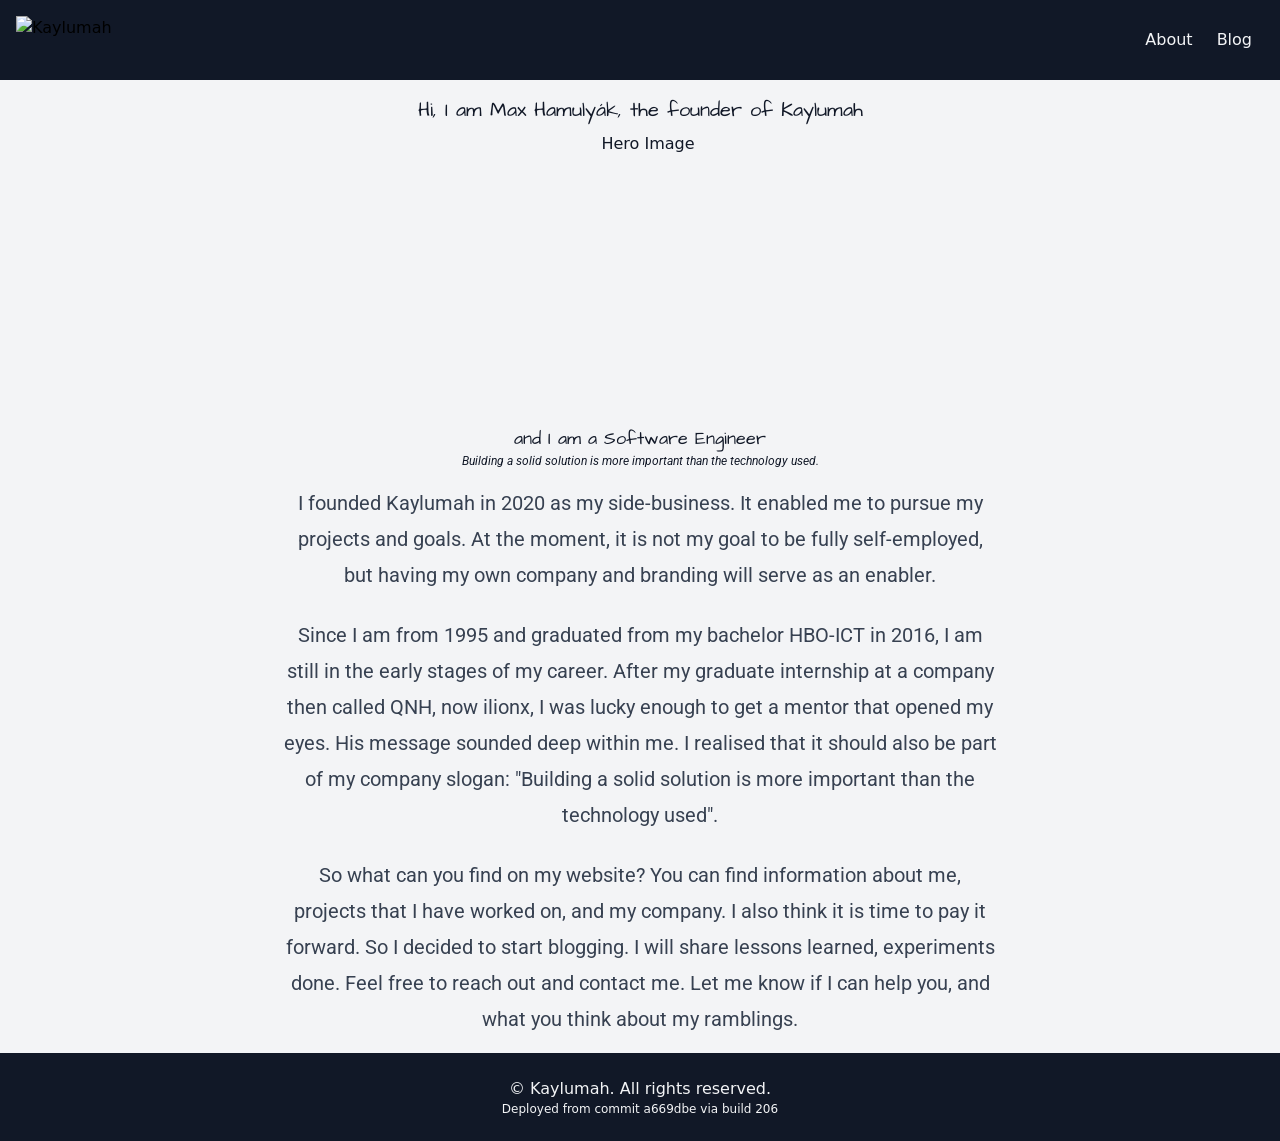
==== index.html @ b26702aa "deploy: a669dbe13649cefdbfc3bafb65fc993ff215348e" ====
<!DOCTYPE html>
<html lang="en">
    <head>
        <meta charset="UTF-8" />
        <meta name="viewport" content="width=device-width, initial-scale=1.0" />

        <link rel="icon" href="/assets/images/favicon.ico" />
        <link rel="apple-touch-icon" sizes="180x180" href="/assets/images/apple-touch-icon.png" />
        <link rel="icon" type="image/png" sizes="32x32" href="/assets/images/favicon-32x32.png" />
        <link rel="icon" type="image/png" sizes="16x16" href="/assets/images/favicon-16x16.png" />
        <link rel="manifest" href="/assets/images/site.webmanifest" />
        <link rel="mask-icon" href="/assets/images/safari-pinned-tab.svg" color="hotpink" />
        
        <link href="/compiled.css?v=a669dbe" rel="stylesheet" />
        <link href="/assets/prism.css?v=a669dbe" rel="stylesheet" />
        
        


<!-- Begin Kaylumah SEO tag va669dbe -->

<title>Website, portfolio and blog of Max Hamulyák · Kaylumah</title>
<link rel="canonical" href="https://kaylumah.nl/" />

<meta name="generator" content="Kaylumah va669dbe" />
<meta name="description" content="A blog and portfolio website for Kaylumah, a company founded by Max Hamulyák">
<!-- <meta name="keywords" content="Developer,Blog,Max Hamulyák"> -->
<meta name="author" content="Max Hamulyák">
<meta name="copyright" content="© Kaylumah. All rights reserved.">

<meta property="og:locale" content="en" />
<meta property="og:site_name" content="Website, portfolio and blog of Max Hamulyák · Kaylumah" />
<meta property="og:type" content="website">
<meta property="og:title" content="">
<meta property="og:url" content="https://kaylumah.nl/">
<meta property="og:image" content="https://kaylumah.nl/assets/images/social_preview.png">
<meta property="og:description" content="A blog and portfolio website for Kaylumah, a company founded by Max Hamulyák">

<meta name="twitter:card" content="summary_large_image">
<meta name="twitter:title" content="">
<meta name="twitter:site" content="@kaylumah">
<meta name="twitter:creator" content="@kaylumah" />
<meta name="twitter:description" content="A blog and portfolio website for Kaylumah, a company founded by Max Hamulyák">
<meta name="twitter:image" content="https://kaylumah.nl/assets/images/social_preview.png">

<!-- End Kaylumah SEO tag -->
        <!-- BEGIN Feed MetaData-->
<link
  type="application/atom+xml"
  rel="alternate"
  href="https://kaylumah.nl/feed.xml"
  title="Website, portfolio and blog of Max Hamulyák · Kaylumah RSS Feed"
/>
<!-- END Feed MetaData -->


        <!--
                                                   
  _  __           _                       _        
 | |/ /__ _ _   _| |_   _ _ __ ___   __ _| |__     
 | ' // _` | | | | | | | | '_ ` _ \ / _` | '_ \    
 | . \ (_| | |_| | | |_| | | | | | | (_| | | | |   
 |_|\_\__,_|\__, |_|\__,_|_| |_| |_|\__,_|_| |_|   
            |___/                                  
                                                   
 © Kaylumah. All rights reserved.                             
 a669dbe13649cefdbfc3bafb65fc993ff215348e                              
 2.1.3                               
 08/07/2021 14:56:28 +00:00
 site: 5779c7fd-cd79-5890-b41c-18d7868b3777
 page: 2ae17227-14a8-5f00-a75c-1df9eb5c746e                                  
                                                   
 You found 🧸                                      
                                                   
                                                   
-->

<script>

  const consoleSignatureText = '%c👨‍💻 Thank you for your visit to my little spot on the internet, be welcome! 🧸';
  const consoleSignatureStyle = `
  font-size: 16px;
  background: #4cae50;
  color: white;
  text-align: center;
  padding: 10px 15px;
  width: 100%;
  border-radius: 20px;
`;
  console.log(consoleSignatureText, consoleSignatureStyle);
</script>
        
        <!-- Place your kit's code here -->
        <script data-search-pseudo-elements defer src="https://kit.fontawesome.com/61d3312dd9.js" crossorigin="anonymous"></script>
        
        
<script>
if(!(window.doNotTrack === "1" || navigator.doNotTrack === "1" || navigator.doNotTrack === "yes" || navigator.msDoNotTrack === "1")) {
  (function(i,s,o,g,r,a,m){i['GoogleAnalyticsObject']=r;i[r]=i[r]||function(){
  (i[r].q=i[r].q||[]).push(arguments)},i[r].l=1*new Date();a=s.createElement(o),
  m=s.getElementsByTagName(o)[0];a.async=1;a.src=g;m.parentNode.insertBefore(a,m)
  })(window,document,'script','https://www.google-analytics.com/analytics.js','ga');

  ga('create', 'UA-168549883-1', 'auto');
  ga('send', 'pageview');
}
</script>
  


        <link rel="preconnect" href="https://fonts.gstatic.com" crossorigin />
        <link rel="preload" as="style" href="https://fonts.googleapis.com/css2?family=Architects+Daughter&family=Roboto&display=swap" />
        <link rel="stylesheet" href="https://fonts.googleapis.com/css2?family=Architects+Daughter&family=Roboto&display=swap" media="print" onload="this.media='all'" />
        <noscript>
            <link rel="stylesheet" href="https://fonts.googleapis.com/css2?family=Architects+Daughter&family=Roboto&display=swap" />
        </noscript>
    </head>
    <body class="line-numbers bg-gray-100 fa-colors">
        <div class="flex flex-col h-screen">
            <header class="bg-gray-900">
    <nav class="flex flex-wrap items-center justify-between py-4 px-4">
        <div>
            <a href="/" rel="author">
                <!-- <img class="block md:hidden h-12 w-auto" src="/assets/logo_small.svg" alt="Kaylumah" /> -->
                <img class="h-12 w-auto" src="/assets/logo.svg" alt="Kaylumah" />
            </a>
        </div>
        <div class="flex md:hidden">
            <button id="hamburger" class="inline-flex items-center justify-center p-2 rounded-md text-gray-100 hover:text-gray-400 hover:bg-gray-500">
                <span class="sr-only">Open main menu</span>
                <svg class="toggle block h-6 w-6" xmlns="http://www.w3.org/2000/svg" fill="none" viewBox="0 0 24 24" stroke="currentColor" aria-hidden="true">
                    <path stroke-linecap="round" stroke-linejoin="round" stroke-width="2" d="M4 6h16M4 12h16M4 18h16" />
                </svg>
                <svg class="toggle hidden h-6 w-6" xmlns="http://www.w3.org/2000/svg" fill="none" viewBox="0 0 24 24" stroke="currentColor" aria-hidden="true">
                    <path stroke-linecap="round" stroke-linejoin="round" stroke-width="2" d="M6 18L18 6M6 6l12 12" />
                </svg>
            </button>
        </div>
        <div class="toggle hidden md:flex w-full md:w-auto text-right text-bold mt-5 md:mt-0 border-t-2 border-gray-600 md:border-none"><a href="/about.html" class="block md:inline-block text-gray-100 hover:text-gray-400 px-3 py-3 border-b-2 border-gray-600 md:border-none">
                About
            </a><a href="/blog.html" class="block md:inline-block text-gray-100 hover:text-gray-400 px-3 py-3 border-b-2 border-gray-600 md:border-none">
                Blog
            </a></div>
    </nav>
     <script>
        document.getElementById('hamburger').onclick = function toggleMenu() {
        const navToggle = document.getElementsByClassName('toggle');
            for (let i = 0; i < navToggle.length; i++) {
                navToggle.item(i).classList.toggle('hidden');
            }
        };
    </script>
</header>

            <main class="flex-1 py-4 text-gray-900">
                <div class="flex flex-col text-center px-4">
  <h1 class="font-architect text-xl">Hi, I am Max Hamulyák, the founder of Kaylumah</h1>
  <section class="w-1/3 mx-auto pt-2 pb-4">
    <img class="rounded-full" src="/assets/avatar_background.svg" alt="Hero Image" width="1310" height="873" >
  </section>
  <h2 class="font-architect text-lg">and I am a Software Engineer</h2>
  <section class="italic font-roboto text-xs">
    <span>Building a solid solution is more important than the technology used.</span>
  </section>
  <section class="pt-4 font-roboto prose md:prose-lg lg:prose-xl mx-auto">
        <p>
          I founded Kaylumah in 2020 as my side-business. It enabled me to pursue my
          projects and goals. At the moment, it is not my goal to be fully
          self-employed, but having my own company and branding will serve as an
          enabler.
        </p>
        <p>
          Since I am from 1995 and graduated from my bachelor HBO-ICT in 2016, I am
          still in the early stages of my career. After my graduate internship at a
          company then called QNH, now ilionx, I was lucky enough to get a mentor that
          opened my eyes. His message sounded deep within me. I realised that it
          should also be part of my company slogan: "Building a solid solution is more
          important than the technology used".
        </p>
        <p>
          So what can you find on my website? You can find information about me,
          projects that I have worked on, and my company. I also think it is time to
          pay it forward. So I decided to start blogging. I will share lessons
          learned, experiments done. Feel free to reach out and contact me. Let me
          know if I can help you, and what you think about my ramblings.
        </p>
  </section>
</div>
                <button class="fixed z-50 bottom-4 right-4 w-16 h-16 rounded-full bg-gray-300 text-white block" onclick="topFunction()" id="myBtn" title="Go to top">
    <span class="sr-only">Back to top!</span>
    <em class="fad fa-angle-double-up fa-lg"></em>
</button>
<script>
    var mybutton = document.getElementById("myBtn");

    window.onscroll = function() {scrollFunction()};

    function scrollFunction() {
        if (document.body.scrollTop > 20 || document.documentElement.scrollTop > 20) {
            mybutton.style.display = "block";
        }
        else {
            mybutton.style.display = "none";
        }
    }
    function topFunction() {
        document.body.scrollTop = 0;
        document.documentElement.scrollTop = 0;
    }
</script>
            </main>
            <footer class="bg-gray-900">
    <div class="py-4 px-4">
        <div class="flex justify-center space-x-6">
            
            <a target="_blank" rel=”noopener” href="https://www.linkedin.com/in/maxhamulyak" class="text-gray-100 hover:text-gray-400">
                <span class="sr-only">LinkedIn</span>
                <em class="fab fa-linkedin fa-lg"></em>
            </a>
            <a target="_blank" rel=”noopener” href="https://github.com/kaylumah" class="text-gray-100 hover:text-gray-400">
                <span class="sr-only">GitHub</span>
                <em class="fab fa-github-square fa-lg"></em>
            </a>
            <a target="_blank" rel=”noopener” href="https://twitter.com/kaylumah" class="text-gray-100 hover:text-gray-400">
                <span class="sr-only">Twitter</span>
                <em class="fab fa-twitter-square fa-lg"></em>
            </a>
        </div>
        <div class="pt-2 flex flex-col text-center text-gray-100">
            <span>© Kaylumah. All rights reserved.</span>
            <span class="text-xs">Deployed from commit <a class="hover:text-gray-400" href="https://github.com/kaylumah/kaylumah.github.io/commit/a669dbe13649cefdbfc3bafb65fc993ff215348e">a669dbe</a> via build <a class="hover:text-gray-400" href="https://github.com/kaylumah/kaylumah.github.io/actions/runs/1108141522">206</a></span>
        </div>
        <div class="pt-2 flex justify-center space-x-6">
            <a href="/" class="text-gray-100 hover:text-gray-400">
                <span class="sr-only">Kaylumah</span>
                <em class="fak fa-logo-kaylumah fa-lg"></em>
            </a>
        </div>
    </div>
</footer>
        </div>
        <script src="/assets/prism.js?v=a669dbe"></script>
        
    </body>
</html>
---- compiled.css ----
/*! tailwindcss v2.2.2 | MIT License | https://tailwindcss.com *//*! modern-normalize v1.1.0 | MIT License | https://github.com/sindresorhus/modern-normalize */

/*
Document
========
*/

/**
Use a better box model (opinionated).
*/

*,
::before,
::after {
	box-sizing: border-box;
}

/**
Use a more readable tab size (opinionated).
*/

html {
	-moz-tab-size: 4;
	-o-tab-size: 4;
	   tab-size: 4;
}

/**
1. Correct the line height in all browsers.
2. Prevent adjustments of font size after orientation changes in iOS.
*/

html {
	line-height: 1.15; /* 1 */
	-webkit-text-size-adjust: 100%; /* 2 */
}

/*
Sections
========
*/

/**
Remove the margin in all browsers.
*/

body {
	margin: 0;
}

/**
Improve consistency of default fonts in all browsers. (https://github.com/sindresorhus/modern-normalize/issues/3)
*/

body {
	font-family:
		system-ui,
		-apple-system, /* Firefox supports this but not yet `system-ui` */
		'Segoe UI',
		Roboto,
		Helvetica,
		Arial,
		sans-serif,
		'Apple Color Emoji',
		'Segoe UI Emoji';
}

/*
Grouping content
================
*/

/**
1. Add the correct height in Firefox.
2. Correct the inheritance of border color in Firefox. (https://bugzilla.mozilla.org/show_bug.cgi?id=190655)
*/

hr {
	height: 0; /* 1 */
	color: inherit; /* 2 */
}

/*
Text-level semantics
====================
*/

/**
Add the correct text decoration in Chrome, Edge, and Safari.
*/

abbr[title] {
	-webkit-text-decoration: underline dotted;
	        text-decoration: underline dotted;
}

/**
Add the correct font weight in Edge and Safari.
*/

b,
strong {
	font-weight: bolder;
}

/**
1. Improve consistency of default fonts in all browsers. (https://github.com/sindresorhus/modern-normalize/issues/3)
2. Correct the odd 'em' font sizing in all browsers.
*/

code,
kbd,
samp,
pre {
	font-family:
		ui-monospace,
		SFMono-Regular,
		Consolas,
		'Liberation Mono',
		Menlo,
		monospace; /* 1 */
	font-size: 1em; /* 2 */
}

/**
Add the correct font size in all browsers.
*/

small {
	font-size: 80%;
}

/**
Prevent 'sub' and 'sup' elements from affecting the line height in all browsers.
*/

sub,
sup {
	font-size: 75%;
	line-height: 0;
	position: relative;
	vertical-align: baseline;
}

sub {
	bottom: -0.25em;
}

sup {
	top: -0.5em;
}

/*
Tabular data
============
*/

/**
1. Remove text indentation from table contents in Chrome and Safari. (https://bugs.chromium.org/p/chromium/issues/detail?id=999088, https://bugs.webkit.org/show_bug.cgi?id=201297)
2. Correct table border color inheritance in all Chrome and Safari. (https://bugs.chromium.org/p/chromium/issues/detail?id=935729, https://bugs.webkit.org/show_bug.cgi?id=195016)
*/

table {
	text-indent: 0; /* 1 */
	border-color: inherit; /* 2 */
}

/*
Forms
=====
*/

/**
1. Change the font styles in all browsers.
2. Remove the margin in Firefox and Safari.
*/

button,
input,
optgroup,
select,
textarea {
	font-family: inherit; /* 1 */
	font-size: 100%; /* 1 */
	line-height: 1.15; /* 1 */
	margin: 0; /* 2 */
}

/**
Remove the inheritance of text transform in Edge and Firefox.
1. Remove the inheritance of text transform in Firefox.
*/

button,
select { /* 1 */
	text-transform: none;
}

/**
Correct the inability to style clickable types in iOS and Safari.
*/

button,
[type='button'],
[type='reset'],
[type='submit'] {
	-webkit-appearance: button;
}

/**
Remove the inner border and padding in Firefox.
*/

::-moz-focus-inner {
	border-style: none;
	padding: 0;
}

/**
Restore the focus styles unset by the previous rule.
*/

:-moz-focusring {
	outline: 1px dotted ButtonText;
}

/**
Remove the additional ':invalid' styles in Firefox.
See: https://github.com/mozilla/gecko-dev/blob/2f9eacd9d3d995c937b4251a5557d95d494c9be1/layout/style/res/forms.css#L728-L737
*/

:-moz-ui-invalid {
	box-shadow: none;
}

/**
Remove the padding so developers are not caught out when they zero out 'fieldset' elements in all browsers.
*/

legend {
	padding: 0;
}

/**
Add the correct vertical alignment in Chrome and Firefox.
*/

progress {
	vertical-align: baseline;
}

/**
Correct the cursor style of increment and decrement buttons in Safari.
*/

::-webkit-inner-spin-button,
::-webkit-outer-spin-button {
	height: auto;
}

/**
1. Correct the odd appearance in Chrome and Safari.
2. Correct the outline style in Safari.
*/

[type='search'] {
	-webkit-appearance: textfield; /* 1 */
	outline-offset: -2px; /* 2 */
}

/**
Remove the inner padding in Chrome and Safari on macOS.
*/

::-webkit-search-decoration {
	-webkit-appearance: none;
}

/**
1. Correct the inability to style clickable types in iOS and Safari.
2. Change font properties to 'inherit' in Safari.
*/

::-webkit-file-upload-button {
	-webkit-appearance: button; /* 1 */
	font: inherit; /* 2 */
}

/*
Interactive
===========
*/

/*
Add the correct display in Chrome and Safari.
*/

summary {
	display: list-item;
}/**
 * Manually forked from SUIT CSS Base: https://github.com/suitcss/base
 * A thin layer on top of normalize.css that provides a starting point more
 * suitable for web applications.
 */

/**
 * Removes the default spacing and border for appropriate elements.
 */

blockquote,
dl,
dd,
h1,
h2,
h3,
h4,
h5,
h6,
hr,
figure,
p,
pre {
  margin: 0;
}

button {
  background-color: transparent;
  background-image: none;
}

/**
 * Work around a Firefox/IE bug where the transparent `button` background
 * results in a loss of the default `button` focus styles.
 */

button:focus {
  outline: 1px dotted;
  outline: 5px auto -webkit-focus-ring-color;
}

fieldset {
  margin: 0;
  padding: 0;
}

ol,
ul {
  list-style: none;
  margin: 0;
  padding: 0;
}

/**
 * Tailwind custom reset styles
 */

/**
 * 1. Use the user's configured `sans` font-family (with Tailwind's default
 *    sans-serif font stack as a fallback) as a sane default.
 * 2. Use Tailwind's default "normal" line-height so the user isn't forced
 *    to override it to ensure consistency even when using the default theme.
 */

html {
  font-family: ui-sans-serif, system-ui, -apple-system, BlinkMacSystemFont, "Segoe UI", Roboto, "Helvetica Neue", Arial, "Noto Sans", sans-serif, "Apple Color Emoji", "Segoe UI Emoji", "Segoe UI Symbol", "Noto Color Emoji"; /* 1 */
  line-height: 1.5; /* 2 */
}


/**
 * Inherit font-family and line-height from `html` so users can set them as
 * a class directly on the `html` element.
 */

body {
  font-family: inherit;
  line-height: inherit;
}

/**
 * 1. Prevent padding and border from affecting element width.
 *
 *    We used to set this in the html element and inherit from
 *    the parent element for everything else. This caused issues
 *    in shadow-dom-enhanced elements like <details> where the content
 *    is wrapped by a div with box-sizing set to `content-box`.
 *
 *    https://github.com/mozdevs/cssremedy/issues/4
 *
 *
 * 2. Allow adding a border to an element by just adding a border-width.
 *
 *    By default, the way the browser specifies that an element should have no
 *    border is by setting it's border-style to `none` in the user-agent
 *    stylesheet.
 *
 *    In order to easily add borders to elements by just setting the `border-width`
 *    property, we change the default border-style for all elements to `solid`, and
 *    use border-width to hide them instead. This way our `border` utilities only
 *    need to set the `border-width` property instead of the entire `border`
 *    shorthand, making our border utilities much more straightforward to compose.
 *
 *    https://github.com/tailwindcss/tailwindcss/pull/116
 */

*,
::before,
::after {
  box-sizing: border-box; /* 1 */
  border-width: 0; /* 2 */
  border-style: solid; /* 2 */
  border-color: currentColor; /* 2 */
}

/*
 * Ensure horizontal rules are visible by default
 */

hr {
  border-top-width: 1px;
}

/**
 * Undo the `border-style: none` reset that Normalize applies to images so that
 * our `border-{width}` utilities have the expected effect.
 *
 * The Normalize reset is unnecessary for us since we default the border-width
 * to 0 on all elements.
 *
 * https://github.com/tailwindcss/tailwindcss/issues/362
 */

img {
  border-style: solid;
}

textarea {
  resize: vertical;
}

input::-moz-placeholder, textarea::-moz-placeholder {
  opacity: 1;
  color: #9ca3af;
}

input:-ms-input-placeholder, textarea:-ms-input-placeholder {
  opacity: 1;
  color: #9ca3af;
}

input::placeholder,
textarea::placeholder {
  opacity: 1;
  color: #9ca3af;
}

button,
[role="button"] {
  cursor: pointer;
}

table {
  border-collapse: collapse;
}

h1,
h2,
h3,
h4,
h5,
h6 {
  font-size: inherit;
  font-weight: inherit;
}

/**
 * Reset links to optimize for opt-in styling instead of
 * opt-out.
 */

a {
  color: inherit;
  text-decoration: inherit;
}

/**
 * Reset form element properties that are easy to forget to
 * style explicitly so you don't inadvertently introduce
 * styles that deviate from your design system. These styles
 * supplement a partial reset that is already applied by
 * normalize.css.
 */

button,
input,
optgroup,
select,
textarea {
  padding: 0;
  line-height: inherit;
  color: inherit;
}

/**
 * Use the configured 'mono' font family for elements that
 * are expected to be rendered with a monospace font, falling
 * back to the system monospace stack if there is no configured
 * 'mono' font family.
 */

pre,
code,
kbd,
samp {
  font-family: ui-monospace, SFMono-Regular, Menlo, Monaco, Consolas, "Liberation Mono", "Courier New", monospace;
}

/**
 * 1. Make replaced elements `display: block` by default as that's
 *    the behavior you want almost all of the time. Inspired by
 *    CSS Remedy, with `svg` added as well.
 *
 *    https://github.com/mozdevs/cssremedy/issues/14
 * 
 * 2. Add `vertical-align: middle` to align replaced elements more
 *    sensibly by default when overriding `display` by adding a
 *    utility like `inline`.
 *
 *    This can trigger a poorly considered linting error in some
 *    tools but is included by design.
 * 
 *    https://github.com/jensimmons/cssremedy/issues/14#issuecomment-634934210
 */

img,
svg,
video,
canvas,
audio,
iframe,
embed,
object {
  display: block; /* 1 */
  vertical-align: middle; /* 2 */
}

/**
 * Constrain images and videos to the parent width and preserve
 * their intrinsic aspect ratio.
 *
 * https://github.com/mozdevs/cssremedy/issues/14
 */

img,
video {
  max-width: 100%;
  height: auto;
}

*, ::before, ::after {
	--tw-translate-x: 0;
	--tw-translate-y: 0;
	--tw-rotate: 0;
	--tw-skew-x: 0;
	--tw-skew-y: 0;
	--tw-scale-x: 1;
	--tw-scale-y: 1;
	--tw-transform: translateX(var(--tw-translate-x)) translateY(var(--tw-translate-y)) rotate(var(--tw-rotate)) skewX(var(--tw-skew-x)) skewY(var(--tw-skew-y)) scaleX(var(--tw-scale-x)) scaleY(var(--tw-scale-y));
	--tw-border-opacity: 1;
	border-color: rgba(229, 231, 235, var(--tw-border-opacity));
	--tw-shadow: 0 0 #0000;
	--tw-ring-inset: var(--tw-empty,/*!*/ /*!*/);
	--tw-ring-offset-width: 0px;
	--tw-ring-offset-color: #fff;
	--tw-ring-color: rgba(59, 130, 246, 0.5);
	--tw-ring-offset-shadow: 0 0 #0000;
	--tw-ring-shadow: 0 0 #0000;
	--tw-blur: var(--tw-empty,/*!*/ /*!*/);
	--tw-brightness: var(--tw-empty,/*!*/ /*!*/);
	--tw-contrast: var(--tw-empty,/*!*/ /*!*/);
	--tw-grayscale: var(--tw-empty,/*!*/ /*!*/);
	--tw-hue-rotate: var(--tw-empty,/*!*/ /*!*/);
	--tw-invert: var(--tw-empty,/*!*/ /*!*/);
	--tw-saturate: var(--tw-empty,/*!*/ /*!*/);
	--tw-sepia: var(--tw-empty,/*!*/ /*!*/);
	--tw-drop-shadow: var(--tw-empty,/*!*/ /*!*/);
	--tw-filter: var(--tw-blur) var(--tw-brightness) var(--tw-contrast) var(--tw-grayscale) var(--tw-hue-rotate) var(--tw-invert) var(--tw-saturate) var(--tw-sepia) var(--tw-drop-shadow);
	--tw-backdrop-blur: var(--tw-empty,/*!*/ /*!*/);
	--tw-backdrop-brightness: var(--tw-empty,/*!*/ /*!*/);
	--tw-backdrop-contrast: var(--tw-empty,/*!*/ /*!*/);
	--tw-backdrop-grayscale: var(--tw-empty,/*!*/ /*!*/);
	--tw-backdrop-hue-rotate: var(--tw-empty,/*!*/ /*!*/);
	--tw-backdrop-invert: var(--tw-empty,/*!*/ /*!*/);
	--tw-backdrop-opacity: var(--tw-empty,/*!*/ /*!*/);
	--tw-backdrop-saturate: var(--tw-empty,/*!*/ /*!*/);
	--tw-backdrop-sepia: var(--tw-empty,/*!*/ /*!*/);
	--tw-backdrop-filter: var(--tw-backdrop-blur) var(--tw-backdrop-brightness) var(--tw-backdrop-contrast) var(--tw-backdrop-grayscale) var(--tw-backdrop-hue-rotate) var(--tw-backdrop-invert) var(--tw-backdrop-opacity) var(--tw-backdrop-saturate) var(--tw-backdrop-sepia);
}
.prose {
	color: #374151;
	max-width: 65ch;
}
.prose [class~="lead"] {
	color: #4b5563;
	font-size: 1.25em;
	line-height: 1.6;
	margin-top: 1.2em;
	margin-bottom: 1.2em;
}
.prose a {
	color: #111827;
	text-decoration: none;
	font-weight: 500;
}
.prose strong {
	color: #111827;
	font-weight: 600;
}
.prose ol[type="A"] {
	--list-counter-style: upper-alpha;
}
.prose ol[type="a"] {
	--list-counter-style: lower-alpha;
}
.prose ol[type="A" s] {
	--list-counter-style: upper-alpha;
}
.prose ol[type="a" s] {
	--list-counter-style: lower-alpha;
}
.prose ol[type="I"] {
	--list-counter-style: upper-roman;
}
.prose ol[type="i"] {
	--list-counter-style: lower-roman;
}
.prose ol[type="I" s] {
	--list-counter-style: upper-roman;
}
.prose ol[type="i" s] {
	--list-counter-style: lower-roman;
}
.prose ol[type="1"] {
	--list-counter-style: decimal;
}
.prose ol > li {
	position: relative;
	padding-left: 1.75em;
}
.prose ol > li::before {
	content: counter(list-item, var(--list-counter-style, decimal)) ".";
	position: absolute;
	font-weight: 400;
	color: #6b7280;
	left: 0;
}
.prose ul > li {
	position: relative;
	padding-left: 1.75em;
}
.prose ul > li::before {
	content: "";
	position: absolute;
	background-color: #d1d5db;
	border-radius: 50%;
	width: 0.375em;
	height: 0.375em;
	top: calc(0.875em - 0.1875em);
	left: 0.25em;
}
.prose hr {
	border-color: #e5e7eb;
	border-top-width: 1px;
	margin-top: 3em;
	margin-bottom: 3em;
}
.prose blockquote {
	font-weight: 500;
	font-style: italic;
	color: #111827;
	border-left-width: 0.25rem;
	border-left-color: #e5e7eb;
	quotes: "\201C""\201D""\2018""\2019";
	margin-top: 1.6em;
	margin-bottom: 1.6em;
	padding-left: 1em;
}
.prose blockquote p:first-of-type::before {
	content: open-quote;
}
.prose blockquote p:last-of-type::after {
	content: close-quote;
}
.prose h1 {
	color: #111827;
	font-weight: 800;
	font-size: 2.25em;
	margin-top: 0;
	margin-bottom: 0.8888889em;
	line-height: 1.1111111;
}
.prose h2 {
	color: #111827;
	font-weight: 700;
	font-size: 1.5em;
	margin-top: 2em;
	margin-bottom: 1em;
	line-height: 1.3333333;
}
.prose h3 {
	color: #111827;
	font-weight: 600;
	font-size: 1.25em;
	margin-top: 1.6em;
	margin-bottom: 0.6em;
	line-height: 1.6;
}
.prose h4 {
	color: #111827;
	font-weight: 600;
	margin-top: 1.5em;
	margin-bottom: 0.5em;
	line-height: 1.5;
}
.prose figure figcaption {
	color: #6b7280;
	font-size: 0.875em;
	line-height: 1.4285714;
	margin-top: 0.8571429em;
}
.prose code {
	color: #111827;
	font-weight: 600;
	font-size: 0.875em;
}
.prose code::before {
	content: "`";
}
.prose code::after {
	content: "`";
}
.prose a code {
	color: #111827;
}
.prose pre {
	color: #e5e7eb;
	background-color: #1f2937;
	overflow-x: auto;
	font-size: 0.875em;
	line-height: 1.7142857;
	margin-top: 1.7142857em;
	margin-bottom: 1.7142857em;
	border-radius: 0.375rem;
	padding-top: 0.8571429em;
	padding-right: 1.1428571em;
	padding-bottom: 0.8571429em;
	padding-left: 1.1428571em;
}
.prose pre code {
	background-color: transparent;
	border-width: 0;
	border-radius: 0;
	padding: 0;
	font-weight: 400;
	color: inherit;
	font-size: inherit;
	font-family: inherit;
	line-height: inherit;
}
.prose pre code::before {
	content: none;
}
.prose pre code::after {
	content: none;
}
.prose table {
	width: 100%;
	table-layout: auto;
	text-align: left;
	margin-top: 2em;
	margin-bottom: 2em;
	font-size: 0.875em;
	line-height: 1.7142857;
}
.prose thead {
	color: #111827;
	font-weight: 600;
	border-bottom-width: 1px;
	border-bottom-color: #d1d5db;
}
.prose thead th {
	vertical-align: bottom;
	padding-right: 0.5714286em;
	padding-bottom: 0.5714286em;
	padding-left: 0.5714286em;
}
.prose tbody tr {
	border-bottom-width: 1px;
	border-bottom-color: #e5e7eb;
}
.prose tbody tr:last-child {
	border-bottom-width: 0;
}
.prose tbody td {
	vertical-align: top;
	padding-top: 0.5714286em;
	padding-right: 0.5714286em;
	padding-bottom: 0.5714286em;
	padding-left: 0.5714286em;
}
.prose {
	font-size: 1rem;
	line-height: 1.75;
}
.prose p {
	margin-top: 1.25em;
	margin-bottom: 1.25em;
}
.prose img {
	margin-top: 2em;
	margin-bottom: 2em;
}
.prose video {
	margin-top: 2em;
	margin-bottom: 2em;
}
.prose figure {
	margin-top: 2em;
	margin-bottom: 2em;
}
.prose figure > * {
	margin-top: 0;
	margin-bottom: 0;
}
.prose h2 code {
	font-size: 0.875em;
}
.prose h3 code {
	font-size: 0.9em;
}
.prose ol {
	margin-top: 1.25em;
	margin-bottom: 1.25em;
}
.prose ul {
	margin-top: 1.25em;
	margin-bottom: 1.25em;
}
.prose li {
	margin-top: 0.5em;
	margin-bottom: 0.5em;
}
.prose > ul > li p {
	margin-top: 0.75em;
	margin-bottom: 0.75em;
}
.prose > ul > li > *:first-child {
	margin-top: 1.25em;
}
.prose > ul > li > *:last-child {
	margin-bottom: 1.25em;
}
.prose > ol > li > *:first-child {
	margin-top: 1.25em;
}
.prose > ol > li > *:last-child {
	margin-bottom: 1.25em;
}
.prose ul ul, .prose ul ol, .prose ol ul, .prose ol ol {
	margin-top: 0.75em;
	margin-bottom: 0.75em;
}
.prose hr + * {
	margin-top: 0;
}
.prose h2 + * {
	margin-top: 0;
}
.prose h3 + * {
	margin-top: 0;
}
.prose h4 + * {
	margin-top: 0;
}
.prose thead th:first-child {
	padding-left: 0;
}
.prose thead th:last-child {
	padding-right: 0;
}
.prose tbody td:first-child {
	padding-left: 0;
}
.prose tbody td:last-child {
	padding-right: 0;
}
.prose > :first-child {
	margin-top: 0;
}
.prose > :last-child {
	margin-bottom: 0;
}

h2 a::before, h3 a::before, h4 a::before, h5 a::before, h6 a::before {
	content: "";
	position: absolute;
	content: "";
	display: none;
	content: "";
	padding-left: 0.25rem;
	content: "";
	font-family: 'Font Awesome 5 Duotone';
	content: "";
	font-weight: 900;
	content: '\f292';
}

h2 a svg, h3 a svg, h4 a svg, h5 a svg, h6 a svg {
	margin-right: 0.25rem;
}

a.external::after {
	content: "";
	position: absolute;
	content: "";
	display: none;
	content: "";
	padding-left: 0.125rem;
	content: "";
	font-family: 'Font Awesome 5 Duotone';
	content: "";
	font-weight: 900;
	content: '\f08e';
}

a.external svg {
	margin-left: 0.25rem;
}

.fa-colors
{
  --fa-secondary-opacity: 1.0;
  --fa-primary-color: #4cae50;
  --fa-secondary-color: #55557b;
}

.sr-only {
	position: absolute;
	width: 1px;
	height: 1px;
	padding: 0;
	margin: -1px;
	overflow: hidden;
	clip: rect(0, 0, 0, 0);
	white-space: nowrap;
	border-width: 0;
}

.static {
	position: static;
}

.fixed {
	position: fixed;
}

.absolute {
	position: absolute;
}

.relative {
	position: relative;
}

.inset-0 {
	top: 0px;
	right: 0px;
	bottom: 0px;
	left: 0px;
}

.bottom-4 {
	bottom: 1rem;
}

.right-4 {
	right: 1rem;
}

.z-50 {
	z-index: 50;
}

.order-2 {
	order: 2;
}

.order-1 {
	order: 1;
}

.mx-auto {
	margin-left: auto;
	margin-right: auto;
}

.mt-5 {
	margin-top: 1.25rem;
}

.mt-2 {
	margin-top: 0.5rem;
}

.mt-12 {
	margin-top: 3rem;
}

.mt-4 {
	margin-top: 1rem;
}

.mt-8 {
	margin-top: 2rem;
}

.mt-3 {
	margin-top: 0.75rem;
}

.mt-1 {
	margin-top: 0.25rem;
}

.mt-9 {
	margin-top: 2.25rem;
}

.ml-3 {
	margin-left: 0.75rem;
}

.block {
	display: block;
}

.inline {
	display: inline;
}

.flex {
	display: flex;
}

.inline-flex {
	display: inline-flex;
}

.table {
	display: table;
}

.grid {
	display: grid;
}

.contents {
	display: contents;
}

.hidden {
	display: none;
}

.h-screen {
	height: 100vh;
}

.h-12 {
	height: 3rem;
}

.h-6 {
	height: 1.5rem;
}

.h-24 {
	height: 6rem;
}

.h-5 {
	height: 1.25rem;
}

.h-16 {
	height: 4rem;
}

.h-48 {
	height: 12rem;
}

.h-10 {
	height: 2.5rem;
}

.w-auto {
	width: auto;
}

.w-6 {
	width: 1.5rem;
}

.w-full {
	width: 100%;
}

.w-12 {
	width: 3rem;
}

.w-5 {
	width: 1.25rem;
}

.w-16 {
	width: 4rem;
}

.w-20 {
	width: 5rem;
}

.w-10 {
	width: 2.5rem;
}

.w-1\/3 {
	width: 33.333333%;
}

.min-w-0 {
	min-width: 0px;
}

.max-w-7xl {
	max-width: 80rem;
}

.max-w-xl {
	max-width: 36rem;
}

.max-w-2xl {
	max-width: 42rem;
}

.max-w-4xl {
	max-width: 56rem;
}

.max-w-none {
	max-width: none;
}

.max-w-prose {
	max-width: 65ch;
}

.flex-1 {
	flex: 1 1 0%;
}

.flex-shrink-0 {
	flex-shrink: 0;
}

.grid-cols-1 {
	grid-template-columns: repeat(1, minmax(0, 1fr));
}

.flex-col {
	flex-direction: column;
}

.flex-wrap {
	flex-wrap: wrap;
}

.items-start {
	align-items: flex-start;
}

.items-center {
	align-items: center;
}

.justify-center {
	justify-content: center;
}

.justify-between {
	justify-content: space-between;
}

.gap-4 {
	gap: 1rem;
}

.gap-5 {
	gap: 1.25rem;
}

.space-x-4 > :not([hidden]) ~ :not([hidden]) {
	--tw-space-x-reverse: 0;
	margin-right: calc(1rem * var(--tw-space-x-reverse));
	margin-left: calc(1rem * calc(1 - var(--tw-space-x-reverse)));
}

.space-x-6 > :not([hidden]) ~ :not([hidden]) {
	--tw-space-x-reverse: 0;
	margin-right: calc(1.5rem * var(--tw-space-x-reverse));
	margin-left: calc(1.5rem * calc(1 - var(--tw-space-x-reverse)));
}

.space-x-3 > :not([hidden]) ~ :not([hidden]) {
	--tw-space-x-reverse: 0;
	margin-right: calc(0.75rem * var(--tw-space-x-reverse));
	margin-left: calc(0.75rem * calc(1 - var(--tw-space-x-reverse)));
}

.space-x-1 > :not([hidden]) ~ :not([hidden]) {
	--tw-space-x-reverse: 0;
	margin-right: calc(0.25rem * var(--tw-space-x-reverse));
	margin-left: calc(0.25rem * calc(1 - var(--tw-space-x-reverse)));
}

.space-y-1 > :not([hidden]) ~ :not([hidden]) {
	--tw-space-y-reverse: 0;
	margin-top: calc(0.25rem * calc(1 - var(--tw-space-y-reverse)));
	margin-bottom: calc(0.25rem * var(--tw-space-y-reverse));
}

.divide-y > :not([hidden]) ~ :not([hidden]) {
	--tw-divide-y-reverse: 0;
	border-top-width: calc(1px * calc(1 - var(--tw-divide-y-reverse)));
	border-bottom-width: calc(1px * var(--tw-divide-y-reverse));
}

.divide-gray-200 > :not([hidden]) ~ :not([hidden]) {
	--tw-divide-opacity: 1;
	border-color: rgba(229, 231, 235, var(--tw-divide-opacity));
}

.self-center {
	align-self: center;
}

.overflow-hidden {
	overflow: hidden;
}

.truncate {
	overflow: hidden;
	text-overflow: ellipsis;
	white-space: nowrap;
}

.whitespace-nowrap {
	white-space: nowrap;
}

.rounded-md {
	border-radius: 0.375rem;
}

.rounded-lg {
	border-radius: 0.5rem;
}

.rounded-sm {
	border-radius: 0.125rem;
}

.rounded-full {
	border-radius: 9999px;
}

.border-t-2 {
	border-top-width: 2px;
}

.border-b-2 {
	border-bottom-width: 2px;
}

.border-t {
	border-top-width: 1px;
}

.border-b {
	border-bottom-width: 1px;
}

.border-gray-600 {
	--tw-border-opacity: 1;
	border-color: rgba(75, 85, 99, var(--tw-border-opacity));
}

.border-gray-200 {
	--tw-border-opacity: 1;
	border-color: rgba(229, 231, 235, var(--tw-border-opacity));
}

.bg-gray-100 {
	--tw-bg-opacity: 1;
	background-color: rgba(243, 244, 246, var(--tw-bg-opacity));
}

.bg-gray-900 {
	--tw-bg-opacity: 1;
	background-color: rgba(17, 24, 39, var(--tw-bg-opacity));
}

.bg-indigo-50 {
	--tw-bg-opacity: 1;
	background-color: rgba(238, 242, 255, var(--tw-bg-opacity));
}

.bg-gray-300 {
	--tw-bg-opacity: 1;
	background-color: rgba(209, 213, 219, var(--tw-bg-opacity));
}

.bg-white {
	--tw-bg-opacity: 1;
	background-color: rgba(255, 255, 255, var(--tw-bg-opacity));
}

.object-cover {
	-o-object-fit: cover;
	   object-fit: cover;
}

.p-2 {
	padding: 0.5rem;
}

.p-6 {
	padding: 1.5rem;
}

.py-4 {
	padding-top: 1rem;
	padding-bottom: 1rem;
}

.px-4 {
	padding-left: 1rem;
	padding-right: 1rem;
}

.px-3 {
	padding-left: 0.75rem;
	padding-right: 0.75rem;
}

.py-3 {
	padding-top: 0.75rem;
	padding-bottom: 0.75rem;
}

.py-16 {
	padding-top: 4rem;
	padding-bottom: 4rem;
}

.py-6 {
	padding-top: 1.5rem;
	padding-bottom: 1.5rem;
}

.py-5 {
	padding-top: 1.25rem;
	padding-bottom: 1.25rem;
}

.px-6 {
	padding-left: 1.5rem;
	padding-right: 1.5rem;
}

.pt-16 {
	padding-top: 4rem;
}

.pt-2 {
	padding-top: 0.5rem;
}

.pb-5 {
	padding-bottom: 1.25rem;
}

.pb-4 {
	padding-bottom: 1rem;
}

.pt-4 {
	padding-top: 1rem;
}

.text-center {
	text-align: center;
}

.text-right {
	text-align: right;
}

.font-architect {
	font-family: 'Architects Daughter', cursive;
}

.font-roboto {
	font-family: 'Roboto', sans-serif;
}

.text-sm {
	font-size: 0.875rem;
	line-height: 1.25rem;
}

.text-4xl {
	font-size: 2.25rem;
	line-height: 2.5rem;
}

.text-lg {
	font-size: 1.125rem;
	line-height: 1.75rem;
}

.text-base {
	font-size: 1rem;
	line-height: 1.5rem;
}

.text-xs {
	font-size: 0.75rem;
	line-height: 1rem;
}

.text-3xl {
	font-size: 1.875rem;
	line-height: 2.25rem;
}

.text-xl {
	font-size: 1.25rem;
	line-height: 1.75rem;
}

.text-2xl {
	font-size: 1.5rem;
	line-height: 2rem;
}

.font-semibold {
	font-weight: 600;
}

.font-extrabold {
	font-weight: 800;
}

.font-medium {
	font-weight: 500;
}

.uppercase {
	text-transform: uppercase;
}

.italic {
	font-style: italic;
}

.leading-6 {
	line-height: 1.5rem;
}

.tracking-wide {
	letter-spacing: 0.025em;
}

.tracking-tight {
	letter-spacing: -0.025em;
}

.text-gray-100 {
	--tw-text-opacity: 1;
	color: rgba(243, 244, 246, var(--tw-text-opacity));
}

.text-gray-900 {
	--tw-text-opacity: 1;
	color: rgba(17, 24, 39, var(--tw-text-opacity));
}

.text-indigo-600 {
	--tw-text-opacity: 1;
	color: rgba(79, 70, 229, var(--tw-text-opacity));
}

.text-gray-500 {
	--tw-text-opacity: 1;
	color: rgba(107, 114, 128, var(--tw-text-opacity));
}

.text-indigo-700 {
	--tw-text-opacity: 1;
	color: rgba(67, 56, 202, var(--tw-text-opacity));
}

.text-gray-400 {
	--tw-text-opacity: 1;
	color: rgba(156, 163, 175, var(--tw-text-opacity));
}

.text-white {
	--tw-text-opacity: 1;
	color: rgba(255, 255, 255, var(--tw-text-opacity));
}

.text-gray-600 {
	--tw-text-opacity: 1;
	color: rgba(75, 85, 99, var(--tw-text-opacity));
}

.opacity-25 {
	opacity: 0.25;
}

.shadow-lg {
	--tw-shadow: 0 10px 15px -3px rgba(0, 0, 0, 0.1), 0 4px 6px -2px rgba(0, 0, 0, 0.05);
	box-shadow: var(--tw-ring-offset-shadow, 0 0 #0000), var(--tw-ring-shadow, 0 0 #0000), var(--tw-shadow);
}

.filter {
	filter: var(--tw-filter);
}

.line-clamp-2 {
	overflow: hidden;
	display: -webkit-box;
	-webkit-box-orient: vertical;
	-webkit-line-clamp: 2;
}

.focus-within\:ring-2:focus-within {
	--tw-ring-offset-shadow: var(--tw-ring-inset) 0 0 0 var(--tw-ring-offset-width) var(--tw-ring-offset-color);
	--tw-ring-shadow: var(--tw-ring-inset) 0 0 0 calc(2px + var(--tw-ring-offset-width)) var(--tw-ring-color);
	box-shadow: var(--tw-ring-offset-shadow), var(--tw-ring-shadow), var(--tw-shadow, 0 0 #0000);
}

.focus-within\:ring-inset:focus-within {
	--tw-ring-inset: inset;
}

.focus-within\:ring-indigo-500:focus-within {
	--tw-ring-opacity: 1;
	--tw-ring-color: rgba(99, 102, 241, var(--tw-ring-opacity));
}

.focus-within\:ring-indigo-600:focus-within {
	--tw-ring-opacity: 1;
	--tw-ring-color: rgba(79, 70, 229, var(--tw-ring-opacity));
}

.focus-within\:ring-offset-2:focus-within {
	--tw-ring-offset-width: 2px;
}

.hover\:bg-gray-500:hover {
	--tw-bg-opacity: 1;
	background-color: rgba(107, 114, 128, var(--tw-bg-opacity));
}

.hover\:bg-gray-50:hover {
	--tw-bg-opacity: 1;
	background-color: rgba(249, 250, 251, var(--tw-bg-opacity));
}

.hover\:text-gray-400:hover {
	--tw-text-opacity: 1;
	color: rgba(156, 163, 175, var(--tw-text-opacity));
}

.hover\:text-indigo-500:hover {
	--tw-text-opacity: 1;
	color: rgba(99, 102, 241, var(--tw-text-opacity));
}

.hover\:underline:hover {
	text-decoration: underline;
}

.focus\:outline-none:focus {
	outline: 2px solid transparent;
	outline-offset: 2px;
}

@media (min-width: 640px) {

	.sm\:mt-4 {
		margin-top: 1rem;
	}

	.sm\:flex {
		display: flex;
	}

	.sm\:grid {
		display: grid;
	}

	.sm\:grid-cols-4 {
		grid-template-columns: repeat(4, minmax(0, 1fr));
	}

	.sm\:rounded-lg {
		border-radius: 0.5rem;
	}

	.sm\:px-6 {
		padding-left: 1.5rem;
		padding-right: 1.5rem;
	}

	.sm\:py-24 {
		padding-top: 6rem;
		padding-bottom: 6rem;
	}

	.sm\:px-8 {
		padding-left: 2rem;
		padding-right: 2rem;
	}

	.sm\:text-5xl {
		font-size: 3rem;
		line-height: 1;
	}

	.sm\:text-4xl {
		font-size: 2.25rem;
		line-height: 2.5rem;
	}

	.sm\:shadow {
		--tw-shadow: 0 1px 3px 0 rgba(0, 0, 0, 0.1), 0 1px 2px 0 rgba(0, 0, 0, 0.06);
		box-shadow: var(--tw-ring-offset-shadow, 0 0 #0000), var(--tw-ring-shadow, 0 0 #0000), var(--tw-shadow);
	}
}

@media (min-width: 768px) {

	.md\:prose-lg {
		font-size: 1.125rem;
		line-height: 1.7777778;
	}

	.md\:prose-lg p {
		margin-top: 1.3333333em;
		margin-bottom: 1.3333333em;
	}

	.md\:prose-lg [class~="lead"] {
		font-size: 1.2222222em;
		line-height: 1.4545455;
		margin-top: 1.0909091em;
		margin-bottom: 1.0909091em;
	}

	.md\:prose-lg blockquote {
		margin-top: 1.6666667em;
		margin-bottom: 1.6666667em;
		padding-left: 1em;
	}

	.md\:prose-lg h1 {
		font-size: 2.6666667em;
		margin-top: 0;
		margin-bottom: 0.8333333em;
		line-height: 1;
	}

	.md\:prose-lg h2 {
		font-size: 1.6666667em;
		margin-top: 1.8666667em;
		margin-bottom: 1.0666667em;
		line-height: 1.3333333;
	}

	.md\:prose-lg h3 {
		font-size: 1.3333333em;
		margin-top: 1.6666667em;
		margin-bottom: 0.6666667em;
		line-height: 1.5;
	}

	.md\:prose-lg h4 {
		margin-top: 1.7777778em;
		margin-bottom: 0.4444444em;
		line-height: 1.5555556;
	}

	.md\:prose-lg img {
		margin-top: 1.7777778em;
		margin-bottom: 1.7777778em;
	}

	.md\:prose-lg video {
		margin-top: 1.7777778em;
		margin-bottom: 1.7777778em;
	}

	.md\:prose-lg figure {
		margin-top: 1.7777778em;
		margin-bottom: 1.7777778em;
	}

	.md\:prose-lg figure > * {
		margin-top: 0;
		margin-bottom: 0;
	}

	.md\:prose-lg figure figcaption {
		font-size: 0.8888889em;
		line-height: 1.5;
		margin-top: 1em;
	}

	.md\:prose-lg code {
		font-size: 0.8888889em;
	}

	.md\:prose-lg h2 code {
		font-size: 0.8666667em;
	}

	.md\:prose-lg h3 code {
		font-size: 0.875em;
	}

	.md\:prose-lg pre {
		font-size: 0.8888889em;
		line-height: 1.75;
		margin-top: 2em;
		margin-bottom: 2em;
		border-radius: 0.375rem;
		padding-top: 1em;
		padding-right: 1.5em;
		padding-bottom: 1em;
		padding-left: 1.5em;
	}

	.md\:prose-lg ol {
		margin-top: 1.3333333em;
		margin-bottom: 1.3333333em;
	}

	.md\:prose-lg ul {
		margin-top: 1.3333333em;
		margin-bottom: 1.3333333em;
	}

	.md\:prose-lg li {
		margin-top: 0.6666667em;
		margin-bottom: 0.6666667em;
	}

	.md\:prose-lg ol > li {
		padding-left: 1.6666667em;
	}

	.md\:prose-lg ol > li::before {
		left: 0;
	}

	.md\:prose-lg ul > li {
		padding-left: 1.6666667em;
	}

	.md\:prose-lg ul > li::before {
		width: 0.3333333em;
		height: 0.3333333em;
		top: calc(0.8888889em - 0.1666667em);
		left: 0.2222222em;
	}

	.md\:prose-lg > ul > li p {
		margin-top: 0.8888889em;
		margin-bottom: 0.8888889em;
	}

	.md\:prose-lg > ul > li > *:first-child {
		margin-top: 1.3333333em;
	}

	.md\:prose-lg > ul > li > *:last-child {
		margin-bottom: 1.3333333em;
	}

	.md\:prose-lg > ol > li > *:first-child {
		margin-top: 1.3333333em;
	}

	.md\:prose-lg > ol > li > *:last-child {
		margin-bottom: 1.3333333em;
	}

	.md\:prose-lg ul ul, .md\:prose-lg ul ol, .md\:prose-lg ol ul, .md\:prose-lg ol ol {
		margin-top: 0.8888889em;
		margin-bottom: 0.8888889em;
	}

	.md\:prose-lg ul ul, .md\:prose-lg ul ol, .md\:prose-lg ol ul, .md\:prose-lg ol ol {
		margin-top: 0.8888889em;
		margin-bottom: 0.8888889em;
	}

	.md\:prose-lg ul ul, .md\:prose-lg ul ol, .md\:prose-lg ol ul, .md\:prose-lg ol ol {
		margin-top: 0.8888889em;
		margin-bottom: 0.8888889em;
	}

	.md\:prose-lg ul ul, .md\:prose-lg ul ol, .md\:prose-lg ol ul, .md\:prose-lg ol ol {
		margin-top: 0.8888889em;
		margin-bottom: 0.8888889em;
	}

	.md\:prose-lg hr {
		margin-top: 3.1111111em;
		margin-bottom: 3.1111111em;
	}

	.md\:prose-lg hr + * {
		margin-top: 0;
	}

	.md\:prose-lg h2 + * {
		margin-top: 0;
	}

	.md\:prose-lg h3 + * {
		margin-top: 0;
	}

	.md\:prose-lg h4 + * {
		margin-top: 0;
	}

	.md\:prose-lg table {
		font-size: 0.8888889em;
		line-height: 1.5;
	}

	.md\:prose-lg thead th {
		padding-right: 0.75em;
		padding-bottom: 0.75em;
		padding-left: 0.75em;
	}

	.md\:prose-lg thead th:first-child {
		padding-left: 0;
	}

	.md\:prose-lg thead th:last-child {
		padding-right: 0;
	}

	.md\:prose-lg tbody td {
		padding-top: 0.75em;
		padding-right: 0.75em;
		padding-bottom: 0.75em;
		padding-left: 0.75em;
	}

	.md\:prose-lg tbody td:first-child {
		padding-left: 0;
	}

	.md\:prose-lg tbody td:last-child {
		padding-right: 0;
	}

	.md\:prose-lg > :first-child {
		margin-top: 0;
	}

	.md\:prose-lg > :last-child {
		margin-bottom: 0;
	}

	.md\:mt-0 {
		margin-top: 0px;
	}

	.md\:inline-block {
		display: inline-block;
	}

	.md\:flex {
		display: flex;
	}

	.md\:hidden {
		display: none;
	}

	.md\:w-auto {
		width: auto;
	}

	.md\:max-w-full {
		max-width: 100%;
	}

	.md\:grid-cols-2 {
		grid-template-columns: repeat(2, minmax(0, 1fr));
	}

	.md\:border-none {
		border-style: none;
	}
}

@media (min-width: 1024px) {

	.lg\:prose-xl {
		font-size: 1.25rem;
		line-height: 1.8;
	}

	.lg\:prose-xl p {
		margin-top: 1.2em;
		margin-bottom: 1.2em;
	}

	.lg\:prose-xl [class~="lead"] {
		font-size: 1.2em;
		line-height: 1.5;
		margin-top: 1em;
		margin-bottom: 1em;
	}

	.lg\:prose-xl blockquote {
		margin-top: 1.6em;
		margin-bottom: 1.6em;
		padding-left: 1.0666667em;
	}

	.lg\:prose-xl h1 {
		font-size: 2.8em;
		margin-top: 0;
		margin-bottom: 0.8571429em;
		line-height: 1;
	}

	.lg\:prose-xl h2 {
		font-size: 1.8em;
		margin-top: 1.5555556em;
		margin-bottom: 0.8888889em;
		line-height: 1.1111111;
	}

	.lg\:prose-xl h3 {
		font-size: 1.5em;
		margin-top: 1.6em;
		margin-bottom: 0.6666667em;
		line-height: 1.3333333;
	}

	.lg\:prose-xl h4 {
		margin-top: 1.8em;
		margin-bottom: 0.6em;
		line-height: 1.6;
	}

	.lg\:prose-xl img {
		margin-top: 2em;
		margin-bottom: 2em;
	}

	.lg\:prose-xl video {
		margin-top: 2em;
		margin-bottom: 2em;
	}

	.lg\:prose-xl figure {
		margin-top: 2em;
		margin-bottom: 2em;
	}

	.lg\:prose-xl figure > * {
		margin-top: 0;
		margin-bottom: 0;
	}

	.lg\:prose-xl figure figcaption {
		font-size: 0.9em;
		line-height: 1.5555556;
		margin-top: 1em;
	}

	.lg\:prose-xl code {
		font-size: 0.9em;
	}

	.lg\:prose-xl h2 code {
		font-size: 0.8611111em;
	}

	.lg\:prose-xl h3 code {
		font-size: 0.9em;
	}

	.lg\:prose-xl pre {
		font-size: 0.9em;
		line-height: 1.7777778;
		margin-top: 2em;
		margin-bottom: 2em;
		border-radius: 0.5rem;
		padding-top: 1.1111111em;
		padding-right: 1.3333333em;
		padding-bottom: 1.1111111em;
		padding-left: 1.3333333em;
	}

	.lg\:prose-xl ol {
		margin-top: 1.2em;
		margin-bottom: 1.2em;
	}

	.lg\:prose-xl ul {
		margin-top: 1.2em;
		margin-bottom: 1.2em;
	}

	.lg\:prose-xl li {
		margin-top: 0.6em;
		margin-bottom: 0.6em;
	}

	.lg\:prose-xl ol > li {
		padding-left: 1.8em;
	}

	.lg\:prose-xl ol > li::before {
		left: 0;
	}

	.lg\:prose-xl ul > li {
		padding-left: 1.8em;
	}

	.lg\:prose-xl ul > li::before {
		width: 0.35em;
		height: 0.35em;
		top: calc(0.9em - 0.175em);
		left: 0.25em;
	}

	.lg\:prose-xl > ul > li p {
		margin-top: 0.8em;
		margin-bottom: 0.8em;
	}

	.lg\:prose-xl > ul > li > *:first-child {
		margin-top: 1.2em;
	}

	.lg\:prose-xl > ul > li > *:last-child {
		margin-bottom: 1.2em;
	}

	.lg\:prose-xl > ol > li > *:first-child {
		margin-top: 1.2em;
	}

	.lg\:prose-xl > ol > li > *:last-child {
		margin-bottom: 1.2em;
	}

	.lg\:prose-xl ul ul, .lg\:prose-xl ul ol, .lg\:prose-xl ol ul, .lg\:prose-xl ol ol {
		margin-top: 0.8em;
		margin-bottom: 0.8em;
	}

	.lg\:prose-xl ul ul, .lg\:prose-xl ul ol, .lg\:prose-xl ol ul, .lg\:prose-xl ol ol {
		margin-top: 0.8em;
		margin-bottom: 0.8em;
	}

	.lg\:prose-xl ul ul, .lg\:prose-xl ul ol, .lg\:prose-xl ol ul, .lg\:prose-xl ol ol {
		margin-top: 0.8em;
		margin-bottom: 0.8em;
	}

	.lg\:prose-xl ul ul, .lg\:prose-xl ul ol, .lg\:prose-xl ol ul, .lg\:prose-xl ol ol {
		margin-top: 0.8em;
		margin-bottom: 0.8em;
	}

	.lg\:prose-xl hr {
		margin-top: 2.8em;
		margin-bottom: 2.8em;
	}

	.lg\:prose-xl hr + * {
		margin-top: 0;
	}

	.lg\:prose-xl h2 + * {
		margin-top: 0;
	}

	.lg\:prose-xl h3 + * {
		margin-top: 0;
	}

	.lg\:prose-xl h4 + * {
		margin-top: 0;
	}

	.lg\:prose-xl table {
		font-size: 0.9em;
		line-height: 1.5555556;
	}

	.lg\:prose-xl thead th {
		padding-right: 0.6666667em;
		padding-bottom: 0.8888889em;
		padding-left: 0.6666667em;
	}

	.lg\:prose-xl thead th:first-child {
		padding-left: 0;
	}

	.lg\:prose-xl thead th:last-child {
		padding-right: 0;
	}

	.lg\:prose-xl tbody td {
		padding-top: 0.8888889em;
		padding-right: 0.6666667em;
		padding-bottom: 0.8888889em;
		padding-left: 0.6666667em;
	}

	.lg\:prose-xl tbody td:first-child {
		padding-left: 0;
	}

	.lg\:prose-xl tbody td:last-child {
		padding-right: 0;
	}

	.lg\:prose-xl > :first-child {
		margin-top: 0;
	}

	.lg\:prose-xl > :last-child {
		margin-bottom: 0;
	}

	.lg\:grid-cols-3 {
		grid-template-columns: repeat(3, minmax(0, 1fr));
	}

	.lg\:px-8 {
		padding-left: 2rem;
		padding-right: 2rem;
	}
}
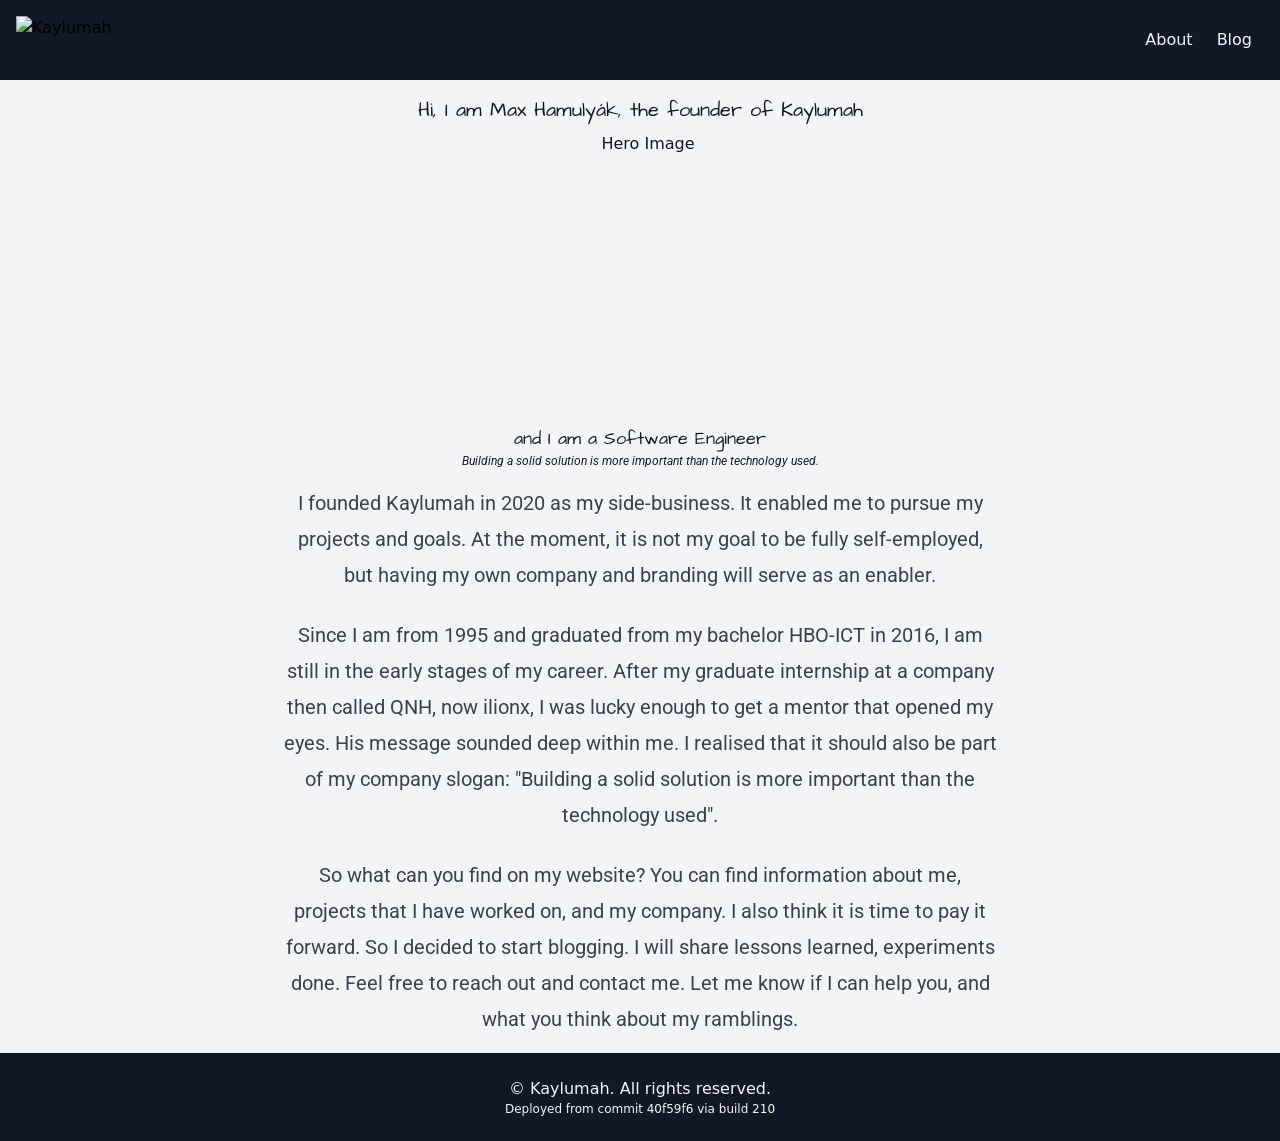
==== commit 667362b0: "deploy: 40f59f6e3462d0cfb9ac6159d1d59ccd0f83e3cc" ====
--- a/index.html
+++ b/index.html
@@ -11,18 +11,18 @@
         <link rel="manifest" href="/assets/images/site.webmanifest" />
         <link rel="mask-icon" href="/assets/images/safari-pinned-tab.svg" color="hotpink" />
         
-        <link href="/compiled.css?v=a669dbe" rel="stylesheet" />
-        <link href="/assets/prism.css?v=a669dbe" rel="stylesheet" />
-        
-        
-
-
-<!-- Begin Kaylumah SEO tag va669dbe -->
+        <link href="/compiled.css?v=40f59f6" rel="stylesheet" />
+        <link href="/assets/prism.css?v=40f59f6" rel="stylesheet" />
+        
+        
+
+
+<!-- Begin Kaylumah SEO tag v40f59f6 -->
 
 <title>Website, portfolio and blog of Max Hamulyák · Kaylumah</title>
 <link rel="canonical" href="https://kaylumah.nl/" />
 
-<meta name="generator" content="Kaylumah va669dbe" />
+<meta name="generator" content="Kaylumah v40f59f6" />
 <meta name="description" content="A blog and portfolio website for Kaylumah, a company founded by Max Hamulyák">
 <!-- <meta name="keywords" content="Developer,Blog,Max Hamulyák"> -->
 <meta name="author" content="Max Hamulyák">
@@ -64,9 +64,9 @@
             |___/                                  
                                                    
  © Kaylumah. All rights reserved.                             
- a669dbe13649cefdbfc3bafb65fc993ff215348e                              
+ 40f59f6e3462d0cfb9ac6159d1d59ccd0f83e3cc                              
  2.1.3                               
- 08/07/2021 14:56:28 +00:00
+ 08/07/2021 19:50:46 +00:00
  site: 5779c7fd-cd79-5890-b41c-18d7868b3777
  page: 2ae17227-14a8-5f00-a75c-1df9eb5c746e                                  
                                                    
@@ -228,7 +228,7 @@
         </div>
         <div class="pt-2 flex flex-col text-center text-gray-100">
             <span>© Kaylumah. All rights reserved.</span>
-            <span class="text-xs">Deployed from commit <a class="hover:text-gray-400" href="https://github.com/kaylumah/kaylumah.github.io/commit/a669dbe13649cefdbfc3bafb65fc993ff215348e">a669dbe</a> via build <a class="hover:text-gray-400" href="https://github.com/kaylumah/kaylumah.github.io/actions/runs/1108141522">206</a></span>
+            <span class="text-xs">Deployed from commit <a class="hover:text-gray-400" href="https://github.com/kaylumah/kaylumah.github.io/commit/40f59f6e3462d0cfb9ac6159d1d59ccd0f83e3cc">40f59f6</a> via build <a class="hover:text-gray-400" href="https://github.com/kaylumah/kaylumah.github.io/actions/runs/1108578200">210</a></span>
         </div>
         <div class="pt-2 flex justify-center space-x-6">
             <a href="/" class="text-gray-100 hover:text-gray-400">
@@ -239,7 +239,7 @@
     </div>
 </footer>
         </div>
-        <script src="/assets/prism.js?v=a669dbe"></script>
+        <script src="/assets/prism.js?v=40f59f6"></script>
         
     </body>
 </html>
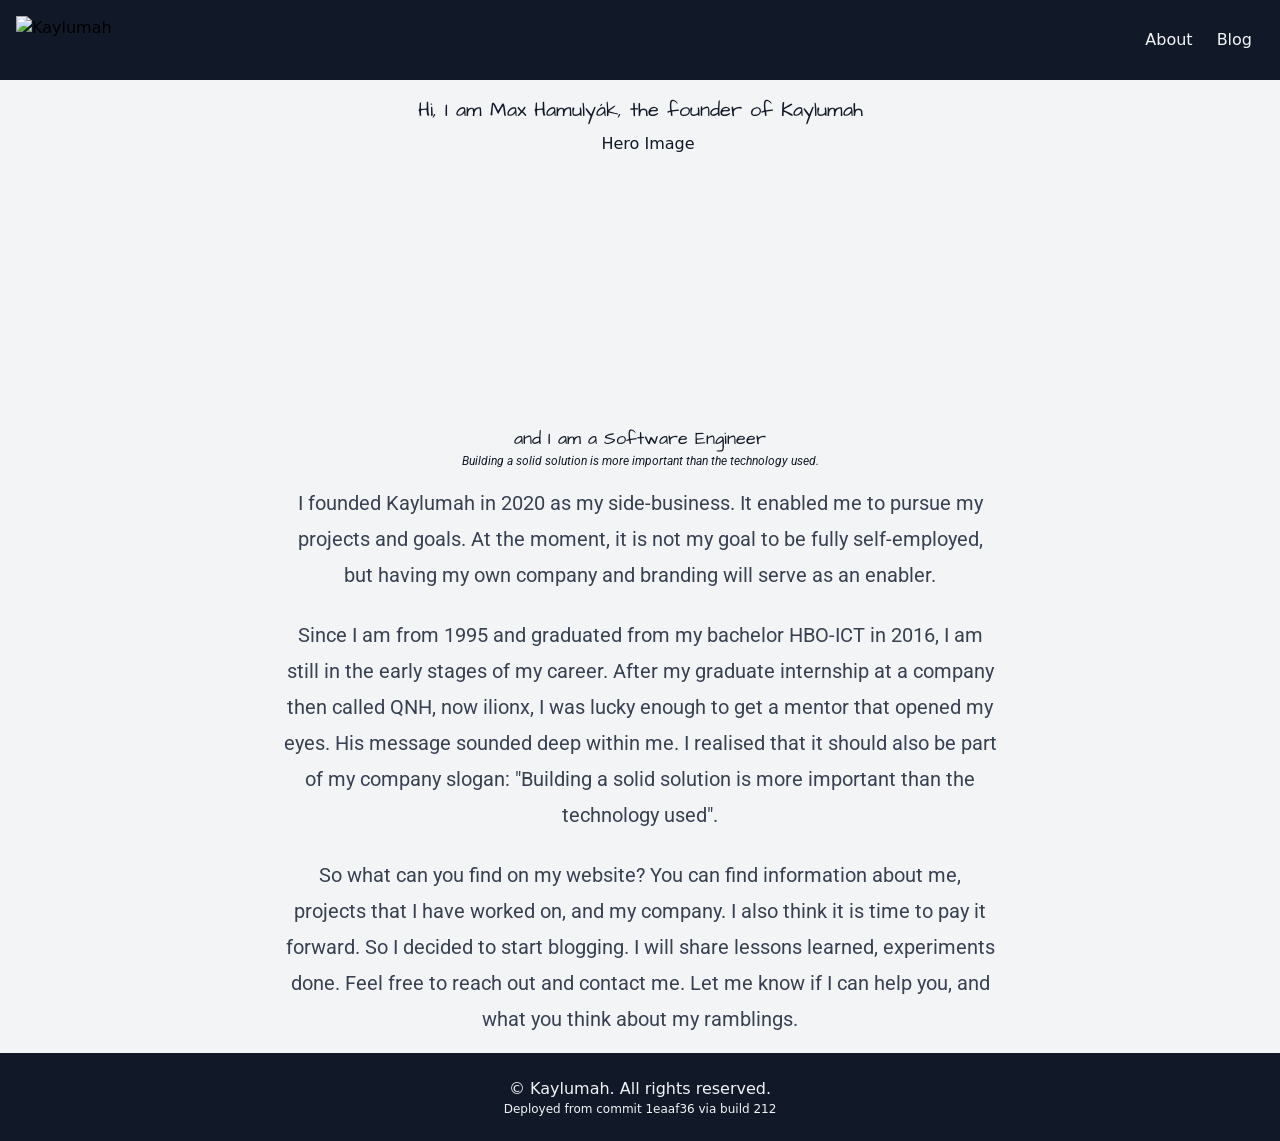
==== commit fe431fc1: "deploy: 1eaaf3602437b86afde0bf080e43993fa04d102d" ====
--- a/index.html
+++ b/index.html
@@ -11,18 +11,18 @@
         <link rel="manifest" href="/assets/images/site.webmanifest" />
         <link rel="mask-icon" href="/assets/images/safari-pinned-tab.svg" color="hotpink" />
         
-        <link href="/compiled.css?v=40f59f6" rel="stylesheet" />
-        <link href="/assets/prism.css?v=40f59f6" rel="stylesheet" />
-        
-        
-
-
-<!-- Begin Kaylumah SEO tag v40f59f6 -->
+        <link href="/compiled.css?v=1eaaf36" rel="stylesheet" />
+        <link href="/assets/prism.css?v=1eaaf36" rel="stylesheet" />
+        
+        
+
+
+<!-- Begin Kaylumah SEO tag v1eaaf36 -->
 
 <title>Website, portfolio and blog of Max Hamulyák · Kaylumah</title>
 <link rel="canonical" href="https://kaylumah.nl/" />
 
-<meta name="generator" content="Kaylumah v40f59f6" />
+<meta name="generator" content="Kaylumah v1eaaf36" />
 <meta name="description" content="A blog and portfolio website for Kaylumah, a company founded by Max Hamulyák">
 <!-- <meta name="keywords" content="Developer,Blog,Max Hamulyák"> -->
 <meta name="author" content="Max Hamulyák">
@@ -64,9 +64,9 @@
             |___/                                  
                                                    
  © Kaylumah. All rights reserved.                             
- 40f59f6e3462d0cfb9ac6159d1d59ccd0f83e3cc                              
+ 1eaaf3602437b86afde0bf080e43993fa04d102d                              
  2.1.3                               
- 08/07/2021 19:50:46 +00:00
+ 08/07/2021 19:55:21 +00:00
  site: 5779c7fd-cd79-5890-b41c-18d7868b3777
  page: 2ae17227-14a8-5f00-a75c-1df9eb5c746e                                  
                                                    
@@ -228,7 +228,7 @@
         </div>
         <div class="pt-2 flex flex-col text-center text-gray-100">
             <span>© Kaylumah. All rights reserved.</span>
-            <span class="text-xs">Deployed from commit <a class="hover:text-gray-400" href="https://github.com/kaylumah/kaylumah.github.io/commit/40f59f6e3462d0cfb9ac6159d1d59ccd0f83e3cc">40f59f6</a> via build <a class="hover:text-gray-400" href="https://github.com/kaylumah/kaylumah.github.io/actions/runs/1108578200">210</a></span>
+            <span class="text-xs">Deployed from commit <a class="hover:text-gray-400" href="https://github.com/kaylumah/kaylumah.github.io/commit/1eaaf3602437b86afde0bf080e43993fa04d102d">1eaaf36</a> via build <a class="hover:text-gray-400" href="https://github.com/kaylumah/kaylumah.github.io/actions/runs/1108583117">212</a></span>
         </div>
         <div class="pt-2 flex justify-center space-x-6">
             <a href="/" class="text-gray-100 hover:text-gray-400">
@@ -239,7 +239,7 @@
     </div>
 </footer>
         </div>
-        <script src="/assets/prism.js?v=40f59f6"></script>
+        <script src="/assets/prism.js?v=1eaaf36"></script>
         
     </body>
 </html>
--- a/compiled.css
+++ b/compiled.css
@@ -1032,6 +1032,18 @@
 	margin-top: 0.25rem;
 }
 
+.-ml-1 {
+	margin-left: -0.25rem;
+}
+
+.mr-1\.5 {
+	margin-right: 0.375rem;
+}
+
+.mr-1 {
+	margin-right: 0.25rem;
+}
+
 .mt-9 {
 	margin-top: 2.25rem;
 }
@@ -1096,6 +1108,10 @@
 	height: 4rem;
 }
 
+.h-2 {
+	height: 0.5rem;
+}
+
 .h-48 {
 	height: 12rem;
 }
@@ -1130,6 +1146,10 @@
 
 .w-20 {
 	width: 5rem;
+}
+
+.w-2 {
+	width: 0.5rem;
 }
 
 .w-10 {
@@ -1313,6 +1333,11 @@
 	border-color: rgba(229, 231, 235, var(--tw-border-opacity));
 }
 
+.border-gray-300 {
+	--tw-border-opacity: 1;
+	border-color: rgba(209, 213, 219, var(--tw-border-opacity));
+}
+
 .bg-gray-100 {
 	--tw-bg-opacity: 1;
 	background-color: rgba(243, 244, 246, var(--tw-bg-opacity));
@@ -1338,6 +1363,11 @@
 	background-color: rgba(255, 255, 255, var(--tw-bg-opacity));
 }
 
+.bg-green-100 {
+	--tw-bg-opacity: 1;
+	background-color: rgba(209, 250, 229, var(--tw-bg-opacity));
+}
+
 .object-cover {
 	-o-object-fit: cover;
 	   object-fit: cover;
@@ -1391,6 +1421,16 @@
 	padding-right: 1.5rem;
 }
 
+.py-0\.5 {
+	padding-top: 0.125rem;
+	padding-bottom: 0.125rem;
+}
+
+.py-0 {
+	padding-top: 0px;
+	padding-bottom: 0px;
+}
+
 .pt-16 {
 	padding-top: 4rem;
 }
@@ -1532,6 +1572,16 @@
 .text-white {
 	--tw-text-opacity: 1;
 	color: rgba(255, 255, 255, var(--tw-text-opacity));
+}
+
+.text-green-800 {
+	--tw-text-opacity: 1;
+	color: rgba(6, 95, 70, var(--tw-text-opacity));
+}
+
+.text-green-400 {
+	--tw-text-opacity: 1;
+	color: rgba(52, 211, 153, var(--tw-text-opacity));
 }
 
 .text-gray-600 {
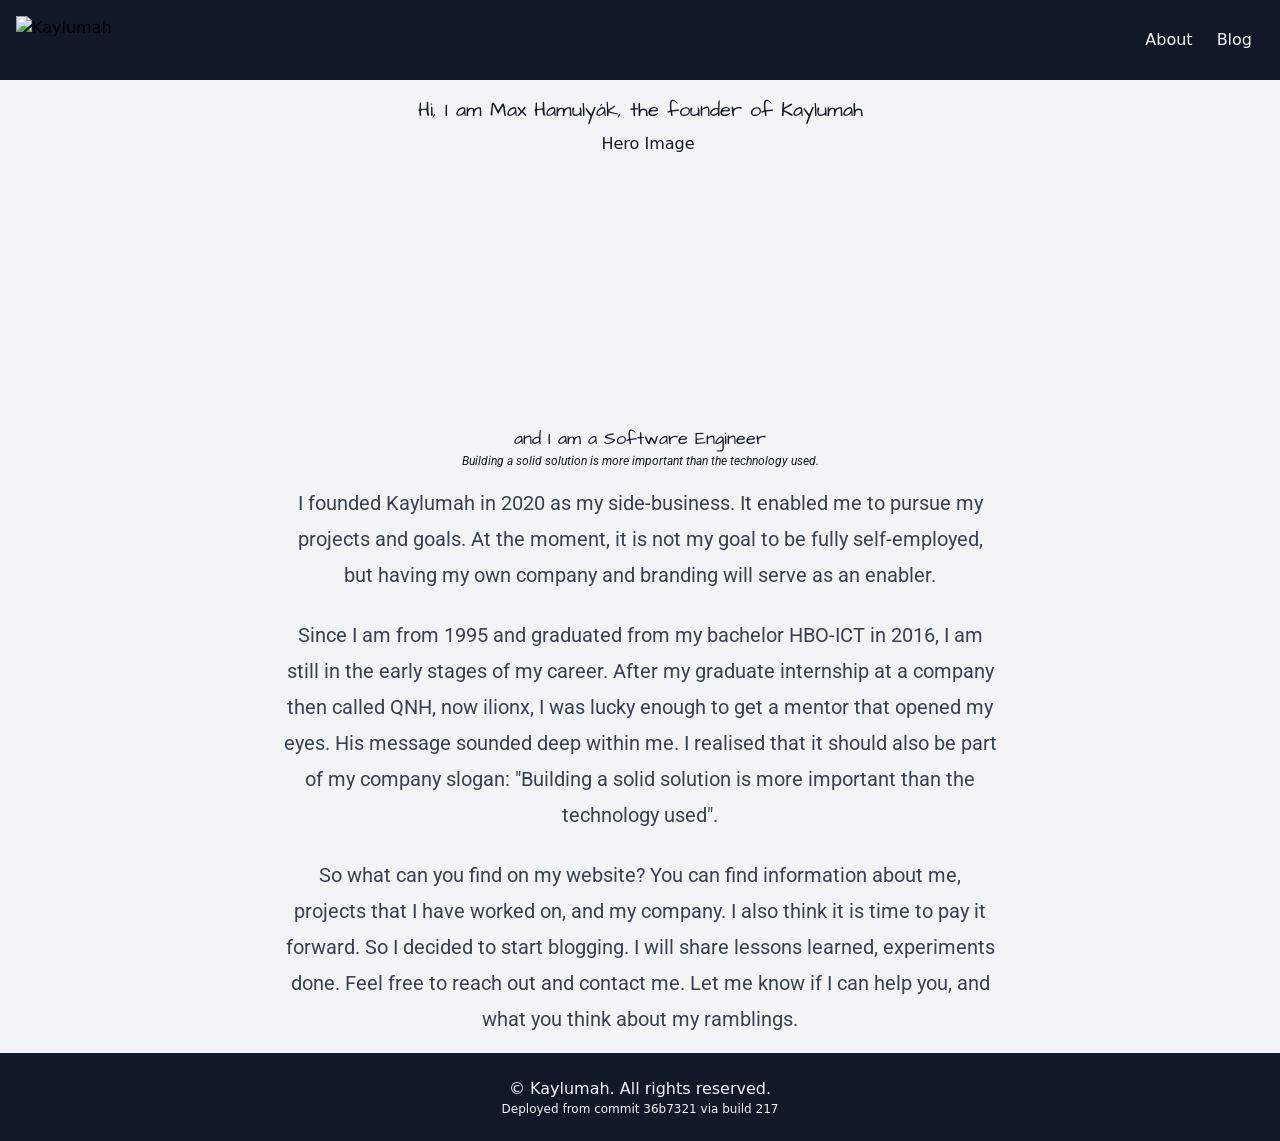
==== commit bfb7d185: "deploy: 36b73213df4eda2c33c25cd9823563273d147ff3" ====
--- a/index.html
+++ b/index.html
@@ -11,18 +11,18 @@
         <link rel="manifest" href="/assets/images/site.webmanifest" />
         <link rel="mask-icon" href="/assets/images/safari-pinned-tab.svg" color="hotpink" />
         
-        <link href="/compiled.css?v=1eaaf36" rel="stylesheet" />
-        <link href="/assets/prism.css?v=1eaaf36" rel="stylesheet" />
-        
-        
-
-
-<!-- Begin Kaylumah SEO tag v1eaaf36 -->
+        <link href="/compiled.css?v=36b7321" rel="stylesheet" />
+        <link href="/assets/prism.css?v=36b7321" rel="stylesheet" />
+        
+        
+
+
+<!-- Begin Kaylumah SEO tag v36b7321 -->
 
 <title>Website, portfolio and blog of Max Hamulyák · Kaylumah</title>
 <link rel="canonical" href="https://kaylumah.nl/" />
 
-<meta name="generator" content="Kaylumah v1eaaf36" />
+<meta name="generator" content="Kaylumah v36b7321" />
 <meta name="description" content="A blog and portfolio website for Kaylumah, a company founded by Max Hamulyák">
 <!-- <meta name="keywords" content="Developer,Blog,Max Hamulyák"> -->
 <meta name="author" content="Max Hamulyák">
@@ -64,9 +64,9 @@
             |___/                                  
                                                    
  © Kaylumah. All rights reserved.                             
- 1eaaf3602437b86afde0bf080e43993fa04d102d                              
+ 36b73213df4eda2c33c25cd9823563273d147ff3                              
  2.1.3                               
- 08/07/2021 19:55:21 +00:00
+ 08/22/2021 13:50:09 +00:00
  site: 5779c7fd-cd79-5890-b41c-18d7868b3777
  page: 2ae17227-14a8-5f00-a75c-1df9eb5c746e                                  
                                                    
@@ -228,7 +228,7 @@
         </div>
         <div class="pt-2 flex flex-col text-center text-gray-100">
             <span>© Kaylumah. All rights reserved.</span>
-            <span class="text-xs">Deployed from commit <a class="hover:text-gray-400" href="https://github.com/kaylumah/kaylumah.github.io/commit/1eaaf3602437b86afde0bf080e43993fa04d102d">1eaaf36</a> via build <a class="hover:text-gray-400" href="https://github.com/kaylumah/kaylumah.github.io/actions/runs/1108583117">212</a></span>
+            <span class="text-xs">Deployed from commit <a class="hover:text-gray-400" href="https://github.com/kaylumah/kaylumah.github.io/commit/36b73213df4eda2c33c25cd9823563273d147ff3">36b7321</a> via build <a class="hover:text-gray-400" href="https://github.com/kaylumah/kaylumah.github.io/actions/runs/1155861077">217</a></span>
         </div>
         <div class="pt-2 flex justify-center space-x-6">
             <a href="/" class="text-gray-100 hover:text-gray-400">
@@ -239,7 +239,7 @@
     </div>
 </footer>
         </div>
-        <script src="/assets/prism.js?v=1eaaf36"></script>
+        <script src="/assets/prism.js?v=36b7321"></script>
         
     </body>
 </html>
--- a/compiled.css
+++ b/compiled.css
@@ -1112,12 +1112,12 @@
 	height: 0.5rem;
 }
 
+.h-10 {
+	height: 2.5rem;
+}
+
 .h-48 {
 	height: 12rem;
-}
-
-.h-10 {
-	height: 2.5rem;
 }
 
 .w-auto {
@@ -1429,6 +1429,11 @@
 .py-0 {
 	padding-top: 0px;
 	padding-bottom: 0px;
+}
+
+.py-2 {
+	padding-top: 0.5rem;
+	padding-bottom: 0.5rem;
 }
 
 .pt-16 {
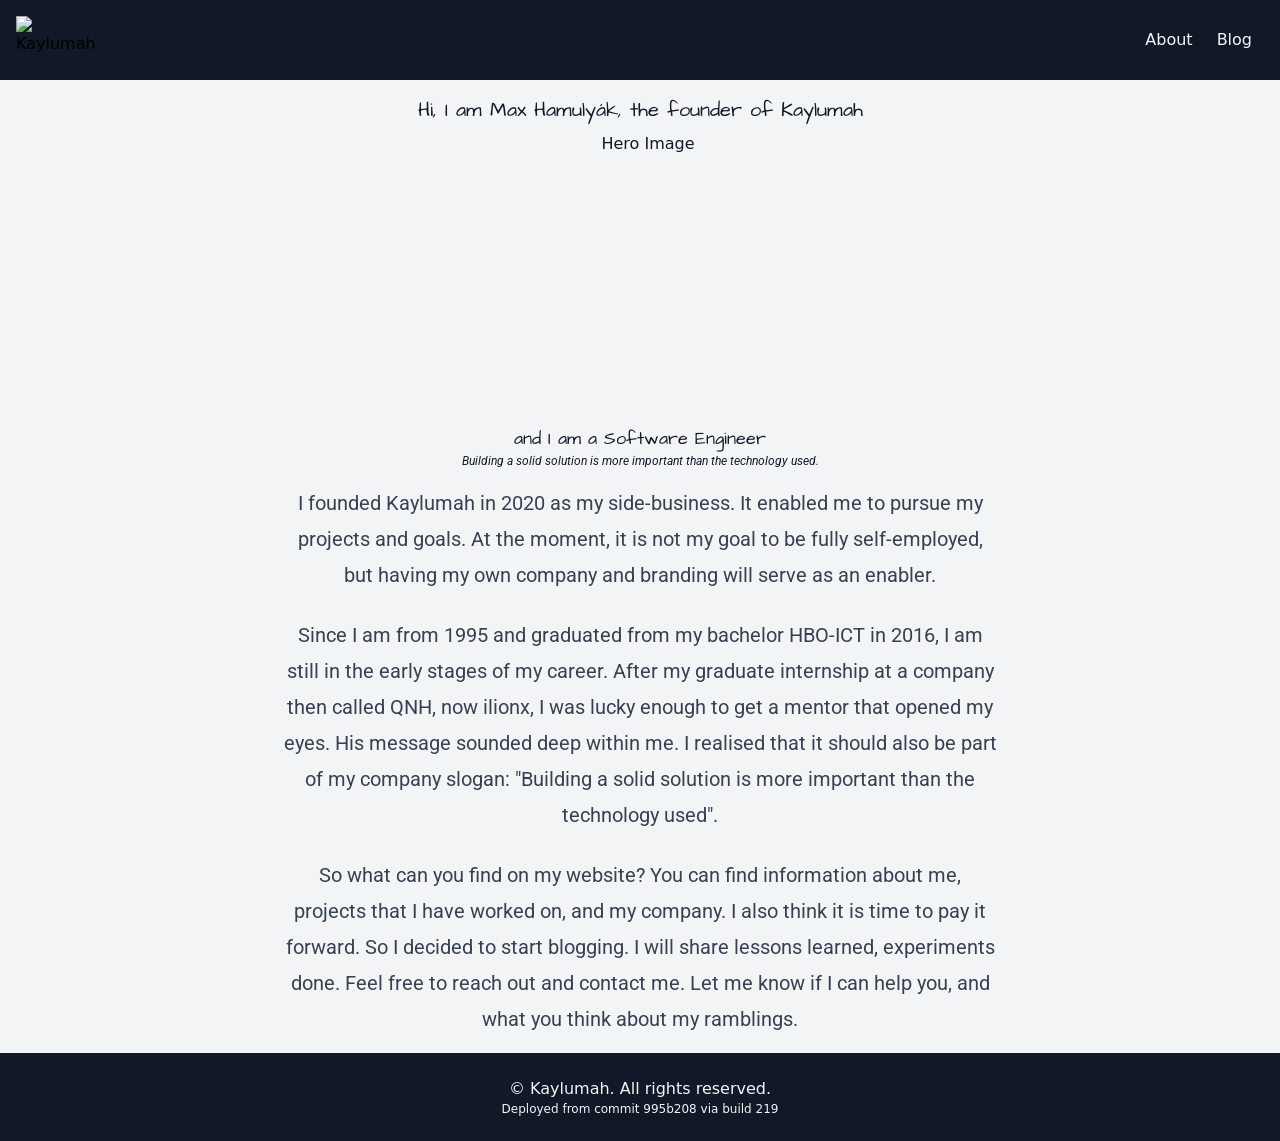
==== commit 5f9b56f3: "deploy: 995b2086363057fc11d06b806925f7c3c1fd8456" ====
--- a/index.html
+++ b/index.html
@@ -11,25 +11,25 @@
         <link rel="manifest" href="/assets/images/site.webmanifest" />
         <link rel="mask-icon" href="/assets/images/safari-pinned-tab.svg" color="hotpink" />
         
-        <link href="/compiled.css?v=36b7321" rel="stylesheet" />
-        <link href="/assets/prism.css?v=36b7321" rel="stylesheet" />
-        
-        
-
-
-<!-- Begin Kaylumah SEO tag v36b7321 -->
-
-<title>Website, portfolio and blog of Max Hamulyák · Kaylumah</title>
+        <link href="/compiled.css?v=995b208" rel="stylesheet" />
+        <link href="/assets/prism.css?v=995b208" rel="stylesheet" />
+        
+        
+
+
+<!-- Begin Kaylumah SEO tag v995b208 -->
+
+<title>Max Hamulyák · Kaylumah</title>
 <link rel="canonical" href="https://kaylumah.nl/" />
 
-<meta name="generator" content="Kaylumah v36b7321" />
+<meta name="generator" content="Kaylumah v995b208" />
 <meta name="description" content="A blog and portfolio website for Kaylumah, a company founded by Max Hamulyák">
 <!-- <meta name="keywords" content="Developer,Blog,Max Hamulyák"> -->
 <meta name="author" content="Max Hamulyák">
 <meta name="copyright" content="© Kaylumah. All rights reserved.">
 
 <meta property="og:locale" content="en" />
-<meta property="og:site_name" content="Website, portfolio and blog of Max Hamulyák · Kaylumah" />
+<meta property="og:site_name" content="Max Hamulyák · Kaylumah" />
 <meta property="og:type" content="website">
 <meta property="og:title" content="">
 <meta property="og:url" content="https://kaylumah.nl/">
@@ -49,7 +49,7 @@
   type="application/atom+xml"
   rel="alternate"
   href="https://kaylumah.nl/feed.xml"
-  title="Website, portfolio and blog of Max Hamulyák · Kaylumah RSS Feed"
+  title="Max Hamulyák · Kaylumah RSS Feed"
 />
 <!-- END Feed MetaData -->
 
@@ -64,9 +64,9 @@
             |___/                                  
                                                    
  © Kaylumah. All rights reserved.                             
- 36b73213df4eda2c33c25cd9823563273d147ff3                              
+ 995b2086363057fc11d06b806925f7c3c1fd8456                              
  2.1.3                               
- 08/22/2021 13:50:09 +00:00
+ 08/22/2021 14:56:56 +00:00
  site: 5779c7fd-cd79-5890-b41c-18d7868b3777
  page: 2ae17227-14a8-5f00-a75c-1df9eb5c746e                                  
                                                    
@@ -122,7 +122,7 @@
         <div>
             <a href="/" rel="author">
                 <!-- <img class="block md:hidden h-12 w-auto" src="/assets/logo_small.svg" alt="Kaylumah" /> -->
-                <img class="h-12 w-auto" src="/assets/logo.svg" alt="Kaylumah" />
+                <img class="h-12 w-20" height="48" width="80" src="/assets/logo.svg" alt="Kaylumah" />
             </a>
         </div>
         <div class="flex md:hidden">
@@ -228,7 +228,7 @@
         </div>
         <div class="pt-2 flex flex-col text-center text-gray-100">
             <span>© Kaylumah. All rights reserved.</span>
-            <span class="text-xs">Deployed from commit <a class="hover:text-gray-400" href="https://github.com/kaylumah/kaylumah.github.io/commit/36b73213df4eda2c33c25cd9823563273d147ff3">36b7321</a> via build <a class="hover:text-gray-400" href="https://github.com/kaylumah/kaylumah.github.io/actions/runs/1155861077">217</a></span>
+            <span class="text-xs">Deployed from commit <a class="hover:text-gray-400" href="https://github.com/kaylumah/kaylumah.github.io/commit/995b2086363057fc11d06b806925f7c3c1fd8456">995b208</a> via build <a class="hover:text-gray-400" href="https://github.com/kaylumah/kaylumah.github.io/actions/runs/1155965453">219</a></span>
         </div>
         <div class="pt-2 flex justify-center space-x-6">
             <a href="/" class="text-gray-100 hover:text-gray-400">
@@ -239,7 +239,7 @@
     </div>
 </footer>
         </div>
-        <script src="/assets/prism.js?v=36b7321"></script>
+        <script src="/assets/prism.js?v=995b208"></script>
         
     </body>
 </html>
--- a/compiled.css
+++ b/compiled.css
@@ -1,2244 +1 @@
-/*! tailwindcss v2.2.2 | MIT License | https://tailwindcss.com *//*! modern-normalize v1.1.0 | MIT License | https://github.com/sindresorhus/modern-normalize */
-
-/*
-Document
-========
-*/
-
-/**
-Use a better box model (opinionated).
-*/
-
-*,
-::before,
-::after {
-	box-sizing: border-box;
-}
-
-/**
-Use a more readable tab size (opinionated).
-*/
-
-html {
-	-moz-tab-size: 4;
-	-o-tab-size: 4;
-	   tab-size: 4;
-}
-
-/**
-1. Correct the line height in all browsers.
-2. Prevent adjustments of font size after orientation changes in iOS.
-*/
-
-html {
-	line-height: 1.15; /* 1 */
-	-webkit-text-size-adjust: 100%; /* 2 */
-}
-
-/*
-Sections
-========
-*/
-
-/**
-Remove the margin in all browsers.
-*/
-
-body {
-	margin: 0;
-}
-
-/**
-Improve consistency of default fonts in all browsers. (https://github.com/sindresorhus/modern-normalize/issues/3)
-*/
-
-body {
-	font-family:
-		system-ui,
-		-apple-system, /* Firefox supports this but not yet `system-ui` */
-		'Segoe UI',
-		Roboto,
-		Helvetica,
-		Arial,
-		sans-serif,
-		'Apple Color Emoji',
-		'Segoe UI Emoji';
-}
-
-/*
-Grouping content
-================
-*/
-
-/**
-1. Add the correct height in Firefox.
-2. Correct the inheritance of border color in Firefox. (https://bugzilla.mozilla.org/show_bug.cgi?id=190655)
-*/
-
-hr {
-	height: 0; /* 1 */
-	color: inherit; /* 2 */
-}
-
-/*
-Text-level semantics
-====================
-*/
-
-/**
-Add the correct text decoration in Chrome, Edge, and Safari.
-*/
-
-abbr[title] {
-	-webkit-text-decoration: underline dotted;
-	        text-decoration: underline dotted;
-}
-
-/**
-Add the correct font weight in Edge and Safari.
-*/
-
-b,
-strong {
-	font-weight: bolder;
-}
-
-/**
-1. Improve consistency of default fonts in all browsers. (https://github.com/sindresorhus/modern-normalize/issues/3)
-2. Correct the odd 'em' font sizing in all browsers.
-*/
-
-code,
-kbd,
-samp,
-pre {
-	font-family:
-		ui-monospace,
-		SFMono-Regular,
-		Consolas,
-		'Liberation Mono',
-		Menlo,
-		monospace; /* 1 */
-	font-size: 1em; /* 2 */
-}
-
-/**
-Add the correct font size in all browsers.
-*/
-
-small {
-	font-size: 80%;
-}
-
-/**
-Prevent 'sub' and 'sup' elements from affecting the line height in all browsers.
-*/
-
-sub,
-sup {
-	font-size: 75%;
-	line-height: 0;
-	position: relative;
-	vertical-align: baseline;
-}
-
-sub {
-	bottom: -0.25em;
-}
-
-sup {
-	top: -0.5em;
-}
-
-/*
-Tabular data
-============
-*/
-
-/**
-1. Remove text indentation from table contents in Chrome and Safari. (https://bugs.chromium.org/p/chromium/issues/detail?id=999088, https://bugs.webkit.org/show_bug.cgi?id=201297)
-2. Correct table border color inheritance in all Chrome and Safari. (https://bugs.chromium.org/p/chromium/issues/detail?id=935729, https://bugs.webkit.org/show_bug.cgi?id=195016)
-*/
-
-table {
-	text-indent: 0; /* 1 */
-	border-color: inherit; /* 2 */
-}
-
-/*
-Forms
-=====
-*/
-
-/**
-1. Change the font styles in all browsers.
-2. Remove the margin in Firefox and Safari.
-*/
-
-button,
-input,
-optgroup,
-select,
-textarea {
-	font-family: inherit; /* 1 */
-	font-size: 100%; /* 1 */
-	line-height: 1.15; /* 1 */
-	margin: 0; /* 2 */
-}
-
-/**
-Remove the inheritance of text transform in Edge and Firefox.
-1. Remove the inheritance of text transform in Firefox.
-*/
-
-button,
-select { /* 1 */
-	text-transform: none;
-}
-
-/**
-Correct the inability to style clickable types in iOS and Safari.
-*/
-
-button,
-[type='button'],
-[type='reset'],
-[type='submit'] {
-	-webkit-appearance: button;
-}
-
-/**
-Remove the inner border and padding in Firefox.
-*/
-
-::-moz-focus-inner {
-	border-style: none;
-	padding: 0;
-}
-
-/**
-Restore the focus styles unset by the previous rule.
-*/
-
-:-moz-focusring {
-	outline: 1px dotted ButtonText;
-}
-
-/**
-Remove the additional ':invalid' styles in Firefox.
-See: https://github.com/mozilla/gecko-dev/blob/2f9eacd9d3d995c937b4251a5557d95d494c9be1/layout/style/res/forms.css#L728-L737
-*/
-
-:-moz-ui-invalid {
-	box-shadow: none;
-}
-
-/**
-Remove the padding so developers are not caught out when they zero out 'fieldset' elements in all browsers.
-*/
-
-legend {
-	padding: 0;
-}
-
-/**
-Add the correct vertical alignment in Chrome and Firefox.
-*/
-
-progress {
-	vertical-align: baseline;
-}
-
-/**
-Correct the cursor style of increment and decrement buttons in Safari.
-*/
-
-::-webkit-inner-spin-button,
-::-webkit-outer-spin-button {
-	height: auto;
-}
-
-/**
-1. Correct the odd appearance in Chrome and Safari.
-2. Correct the outline style in Safari.
-*/
-
-[type='search'] {
-	-webkit-appearance: textfield; /* 1 */
-	outline-offset: -2px; /* 2 */
-}
-
-/**
-Remove the inner padding in Chrome and Safari on macOS.
-*/
-
-::-webkit-search-decoration {
-	-webkit-appearance: none;
-}
-
-/**
-1. Correct the inability to style clickable types in iOS and Safari.
-2. Change font properties to 'inherit' in Safari.
-*/
-
-::-webkit-file-upload-button {
-	-webkit-appearance: button; /* 1 */
-	font: inherit; /* 2 */
-}
-
-/*
-Interactive
-===========
-*/
-
-/*
-Add the correct display in Chrome and Safari.
-*/
-
-summary {
-	display: list-item;
-}/**
- * Manually forked from SUIT CSS Base: https://github.com/suitcss/base
- * A thin layer on top of normalize.css that provides a starting point more
- * suitable for web applications.
- */
-
-/**
- * Removes the default spacing and border for appropriate elements.
- */
-
-blockquote,
-dl,
-dd,
-h1,
-h2,
-h3,
-h4,
-h5,
-h6,
-hr,
-figure,
-p,
-pre {
-  margin: 0;
-}
-
-button {
-  background-color: transparent;
-  background-image: none;
-}
-
-/**
- * Work around a Firefox/IE bug where the transparent `button` background
- * results in a loss of the default `button` focus styles.
- */
-
-button:focus {
-  outline: 1px dotted;
-  outline: 5px auto -webkit-focus-ring-color;
-}
-
-fieldset {
-  margin: 0;
-  padding: 0;
-}
-
-ol,
-ul {
-  list-style: none;
-  margin: 0;
-  padding: 0;
-}
-
-/**
- * Tailwind custom reset styles
- */
-
-/**
- * 1. Use the user's configured `sans` font-family (with Tailwind's default
- *    sans-serif font stack as a fallback) as a sane default.
- * 2. Use Tailwind's default "normal" line-height so the user isn't forced
- *    to override it to ensure consistency even when using the default theme.
- */
-
-html {
-  font-family: ui-sans-serif, system-ui, -apple-system, BlinkMacSystemFont, "Segoe UI", Roboto, "Helvetica Neue", Arial, "Noto Sans", sans-serif, "Apple Color Emoji", "Segoe UI Emoji", "Segoe UI Symbol", "Noto Color Emoji"; /* 1 */
-  line-height: 1.5; /* 2 */
-}
-
-
-/**
- * Inherit font-family and line-height from `html` so users can set them as
- * a class directly on the `html` element.
- */
-
-body {
-  font-family: inherit;
-  line-height: inherit;
-}
-
-/**
- * 1. Prevent padding and border from affecting element width.
- *
- *    We used to set this in the html element and inherit from
- *    the parent element for everything else. This caused issues
- *    in shadow-dom-enhanced elements like <details> where the content
- *    is wrapped by a div with box-sizing set to `content-box`.
- *
- *    https://github.com/mozdevs/cssremedy/issues/4
- *
- *
- * 2. Allow adding a border to an element by just adding a border-width.
- *
- *    By default, the way the browser specifies that an element should have no
- *    border is by setting it's border-style to `none` in the user-agent
- *    stylesheet.
- *
- *    In order to easily add borders to elements by just setting the `border-width`
- *    property, we change the default border-style for all elements to `solid`, and
- *    use border-width to hide them instead. This way our `border` utilities only
- *    need to set the `border-width` property instead of the entire `border`
- *    shorthand, making our border utilities much more straightforward to compose.
- *
- *    https://github.com/tailwindcss/tailwindcss/pull/116
- */
-
-*,
-::before,
-::after {
-  box-sizing: border-box; /* 1 */
-  border-width: 0; /* 2 */
-  border-style: solid; /* 2 */
-  border-color: currentColor; /* 2 */
-}
-
-/*
- * Ensure horizontal rules are visible by default
- */
-
-hr {
-  border-top-width: 1px;
-}
-
-/**
- * Undo the `border-style: none` reset that Normalize applies to images so that
- * our `border-{width}` utilities have the expected effect.
- *
- * The Normalize reset is unnecessary for us since we default the border-width
- * to 0 on all elements.
- *
- * https://github.com/tailwindcss/tailwindcss/issues/362
- */
-
-img {
-  border-style: solid;
-}
-
-textarea {
-  resize: vertical;
-}
-
-input::-moz-placeholder, textarea::-moz-placeholder {
-  opacity: 1;
-  color: #9ca3af;
-}
-
-input:-ms-input-placeholder, textarea:-ms-input-placeholder {
-  opacity: 1;
-  color: #9ca3af;
-}
-
-input::placeholder,
-textarea::placeholder {
-  opacity: 1;
-  color: #9ca3af;
-}
-
-button,
-[role="button"] {
-  cursor: pointer;
-}
-
-table {
-  border-collapse: collapse;
-}
-
-h1,
-h2,
-h3,
-h4,
-h5,
-h6 {
-  font-size: inherit;
-  font-weight: inherit;
-}
-
-/**
- * Reset links to optimize for opt-in styling instead of
- * opt-out.
- */
-
-a {
-  color: inherit;
-  text-decoration: inherit;
-}
-
-/**
- * Reset form element properties that are easy to forget to
- * style explicitly so you don't inadvertently introduce
- * styles that deviate from your design system. These styles
- * supplement a partial reset that is already applied by
- * normalize.css.
- */
-
-button,
-input,
-optgroup,
-select,
-textarea {
-  padding: 0;
-  line-height: inherit;
-  color: inherit;
-}
-
-/**
- * Use the configured 'mono' font family for elements that
- * are expected to be rendered with a monospace font, falling
- * back to the system monospace stack if there is no configured
- * 'mono' font family.
- */
-
-pre,
-code,
-kbd,
-samp {
-  font-family: ui-monospace, SFMono-Regular, Menlo, Monaco, Consolas, "Liberation Mono", "Courier New", monospace;
-}
-
-/**
- * 1. Make replaced elements `display: block` by default as that's
- *    the behavior you want almost all of the time. Inspired by
- *    CSS Remedy, with `svg` added as well.
- *
- *    https://github.com/mozdevs/cssremedy/issues/14
- * 
- * 2. Add `vertical-align: middle` to align replaced elements more
- *    sensibly by default when overriding `display` by adding a
- *    utility like `inline`.
- *
- *    This can trigger a poorly considered linting error in some
- *    tools but is included by design.
- * 
- *    https://github.com/jensimmons/cssremedy/issues/14#issuecomment-634934210
- */
-
-img,
-svg,
-video,
-canvas,
-audio,
-iframe,
-embed,
-object {
-  display: block; /* 1 */
-  vertical-align: middle; /* 2 */
-}
-
-/**
- * Constrain images and videos to the parent width and preserve
- * their intrinsic aspect ratio.
- *
- * https://github.com/mozdevs/cssremedy/issues/14
- */
-
-img,
-video {
-  max-width: 100%;
-  height: auto;
-}
-
-*, ::before, ::after {
-	--tw-translate-x: 0;
-	--tw-translate-y: 0;
-	--tw-rotate: 0;
-	--tw-skew-x: 0;
-	--tw-skew-y: 0;
-	--tw-scale-x: 1;
-	--tw-scale-y: 1;
-	--tw-transform: translateX(var(--tw-translate-x)) translateY(var(--tw-translate-y)) rotate(var(--tw-rotate)) skewX(var(--tw-skew-x)) skewY(var(--tw-skew-y)) scaleX(var(--tw-scale-x)) scaleY(var(--tw-scale-y));
-	--tw-border-opacity: 1;
-	border-color: rgba(229, 231, 235, var(--tw-border-opacity));
-	--tw-shadow: 0 0 #0000;
-	--tw-ring-inset: var(--tw-empty,/*!*/ /*!*/);
-	--tw-ring-offset-width: 0px;
-	--tw-ring-offset-color: #fff;
-	--tw-ring-color: rgba(59, 130, 246, 0.5);
-	--tw-ring-offset-shadow: 0 0 #0000;
-	--tw-ring-shadow: 0 0 #0000;
-	--tw-blur: var(--tw-empty,/*!*/ /*!*/);
-	--tw-brightness: var(--tw-empty,/*!*/ /*!*/);
-	--tw-contrast: var(--tw-empty,/*!*/ /*!*/);
-	--tw-grayscale: var(--tw-empty,/*!*/ /*!*/);
-	--tw-hue-rotate: var(--tw-empty,/*!*/ /*!*/);
-	--tw-invert: var(--tw-empty,/*!*/ /*!*/);
-	--tw-saturate: var(--tw-empty,/*!*/ /*!*/);
-	--tw-sepia: var(--tw-empty,/*!*/ /*!*/);
-	--tw-drop-shadow: var(--tw-empty,/*!*/ /*!*/);
-	--tw-filter: var(--tw-blur) var(--tw-brightness) var(--tw-contrast) var(--tw-grayscale) var(--tw-hue-rotate) var(--tw-invert) var(--tw-saturate) var(--tw-sepia) var(--tw-drop-shadow);
-	--tw-backdrop-blur: var(--tw-empty,/*!*/ /*!*/);
-	--tw-backdrop-brightness: var(--tw-empty,/*!*/ /*!*/);
-	--tw-backdrop-contrast: var(--tw-empty,/*!*/ /*!*/);
-	--tw-backdrop-grayscale: var(--tw-empty,/*!*/ /*!*/);
-	--tw-backdrop-hue-rotate: var(--tw-empty,/*!*/ /*!*/);
-	--tw-backdrop-invert: var(--tw-empty,/*!*/ /*!*/);
-	--tw-backdrop-opacity: var(--tw-empty,/*!*/ /*!*/);
-	--tw-backdrop-saturate: var(--tw-empty,/*!*/ /*!*/);
-	--tw-backdrop-sepia: var(--tw-empty,/*!*/ /*!*/);
-	--tw-backdrop-filter: var(--tw-backdrop-blur) var(--tw-backdrop-brightness) var(--tw-backdrop-contrast) var(--tw-backdrop-grayscale) var(--tw-backdrop-hue-rotate) var(--tw-backdrop-invert) var(--tw-backdrop-opacity) var(--tw-backdrop-saturate) var(--tw-backdrop-sepia);
-}
-.prose {
-	color: #374151;
-	max-width: 65ch;
-}
-.prose [class~="lead"] {
-	color: #4b5563;
-	font-size: 1.25em;
-	line-height: 1.6;
-	margin-top: 1.2em;
-	margin-bottom: 1.2em;
-}
-.prose a {
-	color: #111827;
-	text-decoration: none;
-	font-weight: 500;
-}
-.prose strong {
-	color: #111827;
-	font-weight: 600;
-}
-.prose ol[type="A"] {
-	--list-counter-style: upper-alpha;
-}
-.prose ol[type="a"] {
-	--list-counter-style: lower-alpha;
-}
-.prose ol[type="A" s] {
-	--list-counter-style: upper-alpha;
-}
-.prose ol[type="a" s] {
-	--list-counter-style: lower-alpha;
-}
-.prose ol[type="I"] {
-	--list-counter-style: upper-roman;
-}
-.prose ol[type="i"] {
-	--list-counter-style: lower-roman;
-}
-.prose ol[type="I" s] {
-	--list-counter-style: upper-roman;
-}
-.prose ol[type="i" s] {
-	--list-counter-style: lower-roman;
-}
-.prose ol[type="1"] {
-	--list-counter-style: decimal;
-}
-.prose ol > li {
-	position: relative;
-	padding-left: 1.75em;
-}
-.prose ol > li::before {
-	content: counter(list-item, var(--list-counter-style, decimal)) ".";
-	position: absolute;
-	font-weight: 400;
-	color: #6b7280;
-	left: 0;
-}
-.prose ul > li {
-	position: relative;
-	padding-left: 1.75em;
-}
-.prose ul > li::before {
-	content: "";
-	position: absolute;
-	background-color: #d1d5db;
-	border-radius: 50%;
-	width: 0.375em;
-	height: 0.375em;
-	top: calc(0.875em - 0.1875em);
-	left: 0.25em;
-}
-.prose hr {
-	border-color: #e5e7eb;
-	border-top-width: 1px;
-	margin-top: 3em;
-	margin-bottom: 3em;
-}
-.prose blockquote {
-	font-weight: 500;
-	font-style: italic;
-	color: #111827;
-	border-left-width: 0.25rem;
-	border-left-color: #e5e7eb;
-	quotes: "\201C""\201D""\2018""\2019";
-	margin-top: 1.6em;
-	margin-bottom: 1.6em;
-	padding-left: 1em;
-}
-.prose blockquote p:first-of-type::before {
-	content: open-quote;
-}
-.prose blockquote p:last-of-type::after {
-	content: close-quote;
-}
-.prose h1 {
-	color: #111827;
-	font-weight: 800;
-	font-size: 2.25em;
-	margin-top: 0;
-	margin-bottom: 0.8888889em;
-	line-height: 1.1111111;
-}
-.prose h2 {
-	color: #111827;
-	font-weight: 700;
-	font-size: 1.5em;
-	margin-top: 2em;
-	margin-bottom: 1em;
-	line-height: 1.3333333;
-}
-.prose h3 {
-	color: #111827;
-	font-weight: 600;
-	font-size: 1.25em;
-	margin-top: 1.6em;
-	margin-bottom: 0.6em;
-	line-height: 1.6;
-}
-.prose h4 {
-	color: #111827;
-	font-weight: 600;
-	margin-top: 1.5em;
-	margin-bottom: 0.5em;
-	line-height: 1.5;
-}
-.prose figure figcaption {
-	color: #6b7280;
-	font-size: 0.875em;
-	line-height: 1.4285714;
-	margin-top: 0.8571429em;
-}
-.prose code {
-	color: #111827;
-	font-weight: 600;
-	font-size: 0.875em;
-}
-.prose code::before {
-	content: "`";
-}
-.prose code::after {
-	content: "`";
-}
-.prose a code {
-	color: #111827;
-}
-.prose pre {
-	color: #e5e7eb;
-	background-color: #1f2937;
-	overflow-x: auto;
-	font-size: 0.875em;
-	line-height: 1.7142857;
-	margin-top: 1.7142857em;
-	margin-bottom: 1.7142857em;
-	border-radius: 0.375rem;
-	padding-top: 0.8571429em;
-	padding-right: 1.1428571em;
-	padding-bottom: 0.8571429em;
-	padding-left: 1.1428571em;
-}
-.prose pre code {
-	background-color: transparent;
-	border-width: 0;
-	border-radius: 0;
-	padding: 0;
-	font-weight: 400;
-	color: inherit;
-	font-size: inherit;
-	font-family: inherit;
-	line-height: inherit;
-}
-.prose pre code::before {
-	content: none;
-}
-.prose pre code::after {
-	content: none;
-}
-.prose table {
-	width: 100%;
-	table-layout: auto;
-	text-align: left;
-	margin-top: 2em;
-	margin-bottom: 2em;
-	font-size: 0.875em;
-	line-height: 1.7142857;
-}
-.prose thead {
-	color: #111827;
-	font-weight: 600;
-	border-bottom-width: 1px;
-	border-bottom-color: #d1d5db;
-}
-.prose thead th {
-	vertical-align: bottom;
-	padding-right: 0.5714286em;
-	padding-bottom: 0.5714286em;
-	padding-left: 0.5714286em;
-}
-.prose tbody tr {
-	border-bottom-width: 1px;
-	border-bottom-color: #e5e7eb;
-}
-.prose tbody tr:last-child {
-	border-bottom-width: 0;
-}
-.prose tbody td {
-	vertical-align: top;
-	padding-top: 0.5714286em;
-	padding-right: 0.5714286em;
-	padding-bottom: 0.5714286em;
-	padding-left: 0.5714286em;
-}
-.prose {
-	font-size: 1rem;
-	line-height: 1.75;
-}
-.prose p {
-	margin-top: 1.25em;
-	margin-bottom: 1.25em;
-}
-.prose img {
-	margin-top: 2em;
-	margin-bottom: 2em;
-}
-.prose video {
-	margin-top: 2em;
-	margin-bottom: 2em;
-}
-.prose figure {
-	margin-top: 2em;
-	margin-bottom: 2em;
-}
-.prose figure > * {
-	margin-top: 0;
-	margin-bottom: 0;
-}
-.prose h2 code {
-	font-size: 0.875em;
-}
-.prose h3 code {
-	font-size: 0.9em;
-}
-.prose ol {
-	margin-top: 1.25em;
-	margin-bottom: 1.25em;
-}
-.prose ul {
-	margin-top: 1.25em;
-	margin-bottom: 1.25em;
-}
-.prose li {
-	margin-top: 0.5em;
-	margin-bottom: 0.5em;
-}
-.prose > ul > li p {
-	margin-top: 0.75em;
-	margin-bottom: 0.75em;
-}
-.prose > ul > li > *:first-child {
-	margin-top: 1.25em;
-}
-.prose > ul > li > *:last-child {
-	margin-bottom: 1.25em;
-}
-.prose > ol > li > *:first-child {
-	margin-top: 1.25em;
-}
-.prose > ol > li > *:last-child {
-	margin-bottom: 1.25em;
-}
-.prose ul ul, .prose ul ol, .prose ol ul, .prose ol ol {
-	margin-top: 0.75em;
-	margin-bottom: 0.75em;
-}
-.prose hr + * {
-	margin-top: 0;
-}
-.prose h2 + * {
-	margin-top: 0;
-}
-.prose h3 + * {
-	margin-top: 0;
-}
-.prose h4 + * {
-	margin-top: 0;
-}
-.prose thead th:first-child {
-	padding-left: 0;
-}
-.prose thead th:last-child {
-	padding-right: 0;
-}
-.prose tbody td:first-child {
-	padding-left: 0;
-}
-.prose tbody td:last-child {
-	padding-right: 0;
-}
-.prose > :first-child {
-	margin-top: 0;
-}
-.prose > :last-child {
-	margin-bottom: 0;
-}
-
-h2 a::before, h3 a::before, h4 a::before, h5 a::before, h6 a::before {
-	content: "";
-	position: absolute;
-	content: "";
-	display: none;
-	content: "";
-	padding-left: 0.25rem;
-	content: "";
-	font-family: 'Font Awesome 5 Duotone';
-	content: "";
-	font-weight: 900;
-	content: '\f292';
-}
-
-h2 a svg, h3 a svg, h4 a svg, h5 a svg, h6 a svg {
-	margin-right: 0.25rem;
-}
-
-a.external::after {
-	content: "";
-	position: absolute;
-	content: "";
-	display: none;
-	content: "";
-	padding-left: 0.125rem;
-	content: "";
-	font-family: 'Font Awesome 5 Duotone';
-	content: "";
-	font-weight: 900;
-	content: '\f08e';
-}
-
-a.external svg {
-	margin-left: 0.25rem;
-}
-
-.fa-colors
-{
-  --fa-secondary-opacity: 1.0;
-  --fa-primary-color: #4cae50;
-  --fa-secondary-color: #55557b;
-}
-
-.sr-only {
-	position: absolute;
-	width: 1px;
-	height: 1px;
-	padding: 0;
-	margin: -1px;
-	overflow: hidden;
-	clip: rect(0, 0, 0, 0);
-	white-space: nowrap;
-	border-width: 0;
-}
-
-.static {
-	position: static;
-}
-
-.fixed {
-	position: fixed;
-}
-
-.absolute {
-	position: absolute;
-}
-
-.relative {
-	position: relative;
-}
-
-.inset-0 {
-	top: 0px;
-	right: 0px;
-	bottom: 0px;
-	left: 0px;
-}
-
-.bottom-4 {
-	bottom: 1rem;
-}
-
-.right-4 {
-	right: 1rem;
-}
-
-.z-50 {
-	z-index: 50;
-}
-
-.order-2 {
-	order: 2;
-}
-
-.order-1 {
-	order: 1;
-}
-
-.mx-auto {
-	margin-left: auto;
-	margin-right: auto;
-}
-
-.mt-5 {
-	margin-top: 1.25rem;
-}
-
-.mt-2 {
-	margin-top: 0.5rem;
-}
-
-.mt-12 {
-	margin-top: 3rem;
-}
-
-.mt-4 {
-	margin-top: 1rem;
-}
-
-.mt-8 {
-	margin-top: 2rem;
-}
-
-.mt-3 {
-	margin-top: 0.75rem;
-}
-
-.mt-1 {
-	margin-top: 0.25rem;
-}
-
-.-ml-1 {
-	margin-left: -0.25rem;
-}
-
-.mr-1\.5 {
-	margin-right: 0.375rem;
-}
-
-.mr-1 {
-	margin-right: 0.25rem;
-}
-
-.mt-9 {
-	margin-top: 2.25rem;
-}
-
-.ml-3 {
-	margin-left: 0.75rem;
-}
-
-.block {
-	display: block;
-}
-
-.inline {
-	display: inline;
-}
-
-.flex {
-	display: flex;
-}
-
-.inline-flex {
-	display: inline-flex;
-}
-
-.table {
-	display: table;
-}
-
-.grid {
-	display: grid;
-}
-
-.contents {
-	display: contents;
-}
-
-.hidden {
-	display: none;
-}
-
-.h-screen {
-	height: 100vh;
-}
-
-.h-12 {
-	height: 3rem;
-}
-
-.h-6 {
-	height: 1.5rem;
-}
-
-.h-24 {
-	height: 6rem;
-}
-
-.h-5 {
-	height: 1.25rem;
-}
-
-.h-16 {
-	height: 4rem;
-}
-
-.h-2 {
-	height: 0.5rem;
-}
-
-.h-10 {
-	height: 2.5rem;
-}
-
-.h-48 {
-	height: 12rem;
-}
-
-.w-auto {
-	width: auto;
-}
-
-.w-6 {
-	width: 1.5rem;
-}
-
-.w-full {
-	width: 100%;
-}
-
-.w-12 {
-	width: 3rem;
-}
-
-.w-5 {
-	width: 1.25rem;
-}
-
-.w-16 {
-	width: 4rem;
-}
-
-.w-20 {
-	width: 5rem;
-}
-
-.w-2 {
-	width: 0.5rem;
-}
-
-.w-10 {
-	width: 2.5rem;
-}
-
-.w-1\/3 {
-	width: 33.333333%;
-}
-
-.min-w-0 {
-	min-width: 0px;
-}
-
-.max-w-7xl {
-	max-width: 80rem;
-}
-
-.max-w-xl {
-	max-width: 36rem;
-}
-
-.max-w-2xl {
-	max-width: 42rem;
-}
-
-.max-w-4xl {
-	max-width: 56rem;
-}
-
-.max-w-none {
-	max-width: none;
-}
-
-.max-w-prose {
-	max-width: 65ch;
-}
-
-.flex-1 {
-	flex: 1 1 0%;
-}
-
-.flex-shrink-0 {
-	flex-shrink: 0;
-}
-
-.grid-cols-1 {
-	grid-template-columns: repeat(1, minmax(0, 1fr));
-}
-
-.flex-col {
-	flex-direction: column;
-}
-
-.flex-wrap {
-	flex-wrap: wrap;
-}
-
-.items-start {
-	align-items: flex-start;
-}
-
-.items-center {
-	align-items: center;
-}
-
-.justify-center {
-	justify-content: center;
-}
-
-.justify-between {
-	justify-content: space-between;
-}
-
-.gap-4 {
-	gap: 1rem;
-}
-
-.gap-5 {
-	gap: 1.25rem;
-}
-
-.space-x-4 > :not([hidden]) ~ :not([hidden]) {
-	--tw-space-x-reverse: 0;
-	margin-right: calc(1rem * var(--tw-space-x-reverse));
-	margin-left: calc(1rem * calc(1 - var(--tw-space-x-reverse)));
-}
-
-.space-x-6 > :not([hidden]) ~ :not([hidden]) {
-	--tw-space-x-reverse: 0;
-	margin-right: calc(1.5rem * var(--tw-space-x-reverse));
-	margin-left: calc(1.5rem * calc(1 - var(--tw-space-x-reverse)));
-}
-
-.space-x-3 > :not([hidden]) ~ :not([hidden]) {
-	--tw-space-x-reverse: 0;
-	margin-right: calc(0.75rem * var(--tw-space-x-reverse));
-	margin-left: calc(0.75rem * calc(1 - var(--tw-space-x-reverse)));
-}
-
-.space-x-1 > :not([hidden]) ~ :not([hidden]) {
-	--tw-space-x-reverse: 0;
-	margin-right: calc(0.25rem * var(--tw-space-x-reverse));
-	margin-left: calc(0.25rem * calc(1 - var(--tw-space-x-reverse)));
-}
-
-.space-y-1 > :not([hidden]) ~ :not([hidden]) {
-	--tw-space-y-reverse: 0;
-	margin-top: calc(0.25rem * calc(1 - var(--tw-space-y-reverse)));
-	margin-bottom: calc(0.25rem * var(--tw-space-y-reverse));
-}
-
-.divide-y > :not([hidden]) ~ :not([hidden]) {
-	--tw-divide-y-reverse: 0;
-	border-top-width: calc(1px * calc(1 - var(--tw-divide-y-reverse)));
-	border-bottom-width: calc(1px * var(--tw-divide-y-reverse));
-}
-
-.divide-gray-200 > :not([hidden]) ~ :not([hidden]) {
-	--tw-divide-opacity: 1;
-	border-color: rgba(229, 231, 235, var(--tw-divide-opacity));
-}
-
-.self-center {
-	align-self: center;
-}
-
-.overflow-hidden {
-	overflow: hidden;
-}
-
-.truncate {
-	overflow: hidden;
-	text-overflow: ellipsis;
-	white-space: nowrap;
-}
-
-.whitespace-nowrap {
-	white-space: nowrap;
-}
-
-.rounded-md {
-	border-radius: 0.375rem;
-}
-
-.rounded-lg {
-	border-radius: 0.5rem;
-}
-
-.rounded-sm {
-	border-radius: 0.125rem;
-}
-
-.rounded-full {
-	border-radius: 9999px;
-}
-
-.border-t-2 {
-	border-top-width: 2px;
-}
-
-.border-b-2 {
-	border-bottom-width: 2px;
-}
-
-.border-t {
-	border-top-width: 1px;
-}
-
-.border-b {
-	border-bottom-width: 1px;
-}
-
-.border-gray-600 {
-	--tw-border-opacity: 1;
-	border-color: rgba(75, 85, 99, var(--tw-border-opacity));
-}
-
-.border-gray-200 {
-	--tw-border-opacity: 1;
-	border-color: rgba(229, 231, 235, var(--tw-border-opacity));
-}
-
-.border-gray-300 {
-	--tw-border-opacity: 1;
-	border-color: rgba(209, 213, 219, var(--tw-border-opacity));
-}
-
-.bg-gray-100 {
-	--tw-bg-opacity: 1;
-	background-color: rgba(243, 244, 246, var(--tw-bg-opacity));
-}
-
-.bg-gray-900 {
-	--tw-bg-opacity: 1;
-	background-color: rgba(17, 24, 39, var(--tw-bg-opacity));
-}
-
-.bg-indigo-50 {
-	--tw-bg-opacity: 1;
-	background-color: rgba(238, 242, 255, var(--tw-bg-opacity));
-}
-
-.bg-gray-300 {
-	--tw-bg-opacity: 1;
-	background-color: rgba(209, 213, 219, var(--tw-bg-opacity));
-}
-
-.bg-white {
-	--tw-bg-opacity: 1;
-	background-color: rgba(255, 255, 255, var(--tw-bg-opacity));
-}
-
-.bg-green-100 {
-	--tw-bg-opacity: 1;
-	background-color: rgba(209, 250, 229, var(--tw-bg-opacity));
-}
-
-.object-cover {
-	-o-object-fit: cover;
-	   object-fit: cover;
-}
-
-.p-2 {
-	padding: 0.5rem;
-}
-
-.p-6 {
-	padding: 1.5rem;
-}
-
-.py-4 {
-	padding-top: 1rem;
-	padding-bottom: 1rem;
-}
-
-.px-4 {
-	padding-left: 1rem;
-	padding-right: 1rem;
-}
-
-.px-3 {
-	padding-left: 0.75rem;
-	padding-right: 0.75rem;
-}
-
-.py-3 {
-	padding-top: 0.75rem;
-	padding-bottom: 0.75rem;
-}
-
-.py-16 {
-	padding-top: 4rem;
-	padding-bottom: 4rem;
-}
-
-.py-6 {
-	padding-top: 1.5rem;
-	padding-bottom: 1.5rem;
-}
-
-.py-5 {
-	padding-top: 1.25rem;
-	padding-bottom: 1.25rem;
-}
-
-.px-6 {
-	padding-left: 1.5rem;
-	padding-right: 1.5rem;
-}
-
-.py-0\.5 {
-	padding-top: 0.125rem;
-	padding-bottom: 0.125rem;
-}
-
-.py-0 {
-	padding-top: 0px;
-	padding-bottom: 0px;
-}
-
-.py-2 {
-	padding-top: 0.5rem;
-	padding-bottom: 0.5rem;
-}
-
-.pt-16 {
-	padding-top: 4rem;
-}
-
-.pt-2 {
-	padding-top: 0.5rem;
-}
-
-.pb-5 {
-	padding-bottom: 1.25rem;
-}
-
-.pb-4 {
-	padding-bottom: 1rem;
-}
-
-.pt-4 {
-	padding-top: 1rem;
-}
-
-.text-center {
-	text-align: center;
-}
-
-.text-right {
-	text-align: right;
-}
-
-.font-architect {
-	font-family: 'Architects Daughter', cursive;
-}
-
-.font-roboto {
-	font-family: 'Roboto', sans-serif;
-}
-
-.text-sm {
-	font-size: 0.875rem;
-	line-height: 1.25rem;
-}
-
-.text-4xl {
-	font-size: 2.25rem;
-	line-height: 2.5rem;
-}
-
-.text-lg {
-	font-size: 1.125rem;
-	line-height: 1.75rem;
-}
-
-.text-base {
-	font-size: 1rem;
-	line-height: 1.5rem;
-}
-
-.text-xs {
-	font-size: 0.75rem;
-	line-height: 1rem;
-}
-
-.text-3xl {
-	font-size: 1.875rem;
-	line-height: 2.25rem;
-}
-
-.text-xl {
-	font-size: 1.25rem;
-	line-height: 1.75rem;
-}
-
-.text-2xl {
-	font-size: 1.5rem;
-	line-height: 2rem;
-}
-
-.font-semibold {
-	font-weight: 600;
-}
-
-.font-extrabold {
-	font-weight: 800;
-}
-
-.font-medium {
-	font-weight: 500;
-}
-
-.uppercase {
-	text-transform: uppercase;
-}
-
-.italic {
-	font-style: italic;
-}
-
-.leading-6 {
-	line-height: 1.5rem;
-}
-
-.tracking-wide {
-	letter-spacing: 0.025em;
-}
-
-.tracking-tight {
-	letter-spacing: -0.025em;
-}
-
-.text-gray-100 {
-	--tw-text-opacity: 1;
-	color: rgba(243, 244, 246, var(--tw-text-opacity));
-}
-
-.text-gray-900 {
-	--tw-text-opacity: 1;
-	color: rgba(17, 24, 39, var(--tw-text-opacity));
-}
-
-.text-indigo-600 {
-	--tw-text-opacity: 1;
-	color: rgba(79, 70, 229, var(--tw-text-opacity));
-}
-
-.text-gray-500 {
-	--tw-text-opacity: 1;
-	color: rgba(107, 114, 128, var(--tw-text-opacity));
-}
-
-.text-indigo-700 {
-	--tw-text-opacity: 1;
-	color: rgba(67, 56, 202, var(--tw-text-opacity));
-}
-
-.text-gray-400 {
-	--tw-text-opacity: 1;
-	color: rgba(156, 163, 175, var(--tw-text-opacity));
-}
-
-.text-white {
-	--tw-text-opacity: 1;
-	color: rgba(255, 255, 255, var(--tw-text-opacity));
-}
-
-.text-green-800 {
-	--tw-text-opacity: 1;
-	color: rgba(6, 95, 70, var(--tw-text-opacity));
-}
-
-.text-green-400 {
-	--tw-text-opacity: 1;
-	color: rgba(52, 211, 153, var(--tw-text-opacity));
-}
-
-.text-gray-600 {
-	--tw-text-opacity: 1;
-	color: rgba(75, 85, 99, var(--tw-text-opacity));
-}
-
-.opacity-25 {
-	opacity: 0.25;
-}
-
-.shadow-lg {
-	--tw-shadow: 0 10px 15px -3px rgba(0, 0, 0, 0.1), 0 4px 6px -2px rgba(0, 0, 0, 0.05);
-	box-shadow: var(--tw-ring-offset-shadow, 0 0 #0000), var(--tw-ring-shadow, 0 0 #0000), var(--tw-shadow);
-}
-
-.filter {
-	filter: var(--tw-filter);
-}
-
-.line-clamp-2 {
-	overflow: hidden;
-	display: -webkit-box;
-	-webkit-box-orient: vertical;
-	-webkit-line-clamp: 2;
-}
-
-.focus-within\:ring-2:focus-within {
-	--tw-ring-offset-shadow: var(--tw-ring-inset) 0 0 0 var(--tw-ring-offset-width) var(--tw-ring-offset-color);
-	--tw-ring-shadow: var(--tw-ring-inset) 0 0 0 calc(2px + var(--tw-ring-offset-width)) var(--tw-ring-color);
-	box-shadow: var(--tw-ring-offset-shadow), var(--tw-ring-shadow), var(--tw-shadow, 0 0 #0000);
-}
-
-.focus-within\:ring-inset:focus-within {
-	--tw-ring-inset: inset;
-}
-
-.focus-within\:ring-indigo-500:focus-within {
-	--tw-ring-opacity: 1;
-	--tw-ring-color: rgba(99, 102, 241, var(--tw-ring-opacity));
-}
-
-.focus-within\:ring-indigo-600:focus-within {
-	--tw-ring-opacity: 1;
-	--tw-ring-color: rgba(79, 70, 229, var(--tw-ring-opacity));
-}
-
-.focus-within\:ring-offset-2:focus-within {
-	--tw-ring-offset-width: 2px;
-}
-
-.hover\:bg-gray-500:hover {
-	--tw-bg-opacity: 1;
-	background-color: rgba(107, 114, 128, var(--tw-bg-opacity));
-}
-
-.hover\:bg-gray-50:hover {
-	--tw-bg-opacity: 1;
-	background-color: rgba(249, 250, 251, var(--tw-bg-opacity));
-}
-
-.hover\:text-gray-400:hover {
-	--tw-text-opacity: 1;
-	color: rgba(156, 163, 175, var(--tw-text-opacity));
-}
-
-.hover\:text-indigo-500:hover {
-	--tw-text-opacity: 1;
-	color: rgba(99, 102, 241, var(--tw-text-opacity));
-}
-
-.hover\:underline:hover {
-	text-decoration: underline;
-}
-
-.focus\:outline-none:focus {
-	outline: 2px solid transparent;
-	outline-offset: 2px;
-}
-
-@media (min-width: 640px) {
-
-	.sm\:mt-4 {
-		margin-top: 1rem;
-	}
-
-	.sm\:flex {
-		display: flex;
-	}
-
-	.sm\:grid {
-		display: grid;
-	}
-
-	.sm\:grid-cols-4 {
-		grid-template-columns: repeat(4, minmax(0, 1fr));
-	}
-
-	.sm\:rounded-lg {
-		border-radius: 0.5rem;
-	}
-
-	.sm\:px-6 {
-		padding-left: 1.5rem;
-		padding-right: 1.5rem;
-	}
-
-	.sm\:py-24 {
-		padding-top: 6rem;
-		padding-bottom: 6rem;
-	}
-
-	.sm\:px-8 {
-		padding-left: 2rem;
-		padding-right: 2rem;
-	}
-
-	.sm\:text-5xl {
-		font-size: 3rem;
-		line-height: 1;
-	}
-
-	.sm\:text-4xl {
-		font-size: 2.25rem;
-		line-height: 2.5rem;
-	}
-
-	.sm\:shadow {
-		--tw-shadow: 0 1px 3px 0 rgba(0, 0, 0, 0.1), 0 1px 2px 0 rgba(0, 0, 0, 0.06);
-		box-shadow: var(--tw-ring-offset-shadow, 0 0 #0000), var(--tw-ring-shadow, 0 0 #0000), var(--tw-shadow);
-	}
-}
-
-@media (min-width: 768px) {
-
-	.md\:prose-lg {
-		font-size: 1.125rem;
-		line-height: 1.7777778;
-	}
-
-	.md\:prose-lg p {
-		margin-top: 1.3333333em;
-		margin-bottom: 1.3333333em;
-	}
-
-	.md\:prose-lg [class~="lead"] {
-		font-size: 1.2222222em;
-		line-height: 1.4545455;
-		margin-top: 1.0909091em;
-		margin-bottom: 1.0909091em;
-	}
-
-	.md\:prose-lg blockquote {
-		margin-top: 1.6666667em;
-		margin-bottom: 1.6666667em;
-		padding-left: 1em;
-	}
-
-	.md\:prose-lg h1 {
-		font-size: 2.6666667em;
-		margin-top: 0;
-		margin-bottom: 0.8333333em;
-		line-height: 1;
-	}
-
-	.md\:prose-lg h2 {
-		font-size: 1.6666667em;
-		margin-top: 1.8666667em;
-		margin-bottom: 1.0666667em;
-		line-height: 1.3333333;
-	}
-
-	.md\:prose-lg h3 {
-		font-size: 1.3333333em;
-		margin-top: 1.6666667em;
-		margin-bottom: 0.6666667em;
-		line-height: 1.5;
-	}
-
-	.md\:prose-lg h4 {
-		margin-top: 1.7777778em;
-		margin-bottom: 0.4444444em;
-		line-height: 1.5555556;
-	}
-
-	.md\:prose-lg img {
-		margin-top: 1.7777778em;
-		margin-bottom: 1.7777778em;
-	}
-
-	.md\:prose-lg video {
-		margin-top: 1.7777778em;
-		margin-bottom: 1.7777778em;
-	}
-
-	.md\:prose-lg figure {
-		margin-top: 1.7777778em;
-		margin-bottom: 1.7777778em;
-	}
-
-	.md\:prose-lg figure > * {
-		margin-top: 0;
-		margin-bottom: 0;
-	}
-
-	.md\:prose-lg figure figcaption {
-		font-size: 0.8888889em;
-		line-height: 1.5;
-		margin-top: 1em;
-	}
-
-	.md\:prose-lg code {
-		font-size: 0.8888889em;
-	}
-
-	.md\:prose-lg h2 code {
-		font-size: 0.8666667em;
-	}
-
-	.md\:prose-lg h3 code {
-		font-size: 0.875em;
-	}
-
-	.md\:prose-lg pre {
-		font-size: 0.8888889em;
-		line-height: 1.75;
-		margin-top: 2em;
-		margin-bottom: 2em;
-		border-radius: 0.375rem;
-		padding-top: 1em;
-		padding-right: 1.5em;
-		padding-bottom: 1em;
-		padding-left: 1.5em;
-	}
-
-	.md\:prose-lg ol {
-		margin-top: 1.3333333em;
-		margin-bottom: 1.3333333em;
-	}
-
-	.md\:prose-lg ul {
-		margin-top: 1.3333333em;
-		margin-bottom: 1.3333333em;
-	}
-
-	.md\:prose-lg li {
-		margin-top: 0.6666667em;
-		margin-bottom: 0.6666667em;
-	}
-
-	.md\:prose-lg ol > li {
-		padding-left: 1.6666667em;
-	}
-
-	.md\:prose-lg ol > li::before {
-		left: 0;
-	}
-
-	.md\:prose-lg ul > li {
-		padding-left: 1.6666667em;
-	}
-
-	.md\:prose-lg ul > li::before {
-		width: 0.3333333em;
-		height: 0.3333333em;
-		top: calc(0.8888889em - 0.1666667em);
-		left: 0.2222222em;
-	}
-
-	.md\:prose-lg > ul > li p {
-		margin-top: 0.8888889em;
-		margin-bottom: 0.8888889em;
-	}
-
-	.md\:prose-lg > ul > li > *:first-child {
-		margin-top: 1.3333333em;
-	}
-
-	.md\:prose-lg > ul > li > *:last-child {
-		margin-bottom: 1.3333333em;
-	}
-
-	.md\:prose-lg > ol > li > *:first-child {
-		margin-top: 1.3333333em;
-	}
-
-	.md\:prose-lg > ol > li > *:last-child {
-		margin-bottom: 1.3333333em;
-	}
-
-	.md\:prose-lg ul ul, .md\:prose-lg ul ol, .md\:prose-lg ol ul, .md\:prose-lg ol ol {
-		margin-top: 0.8888889em;
-		margin-bottom: 0.8888889em;
-	}
-
-	.md\:prose-lg ul ul, .md\:prose-lg ul ol, .md\:prose-lg ol ul, .md\:prose-lg ol ol {
-		margin-top: 0.8888889em;
-		margin-bottom: 0.8888889em;
-	}
-
-	.md\:prose-lg ul ul, .md\:prose-lg ul ol, .md\:prose-lg ol ul, .md\:prose-lg ol ol {
-		margin-top: 0.8888889em;
-		margin-bottom: 0.8888889em;
-	}
-
-	.md\:prose-lg ul ul, .md\:prose-lg ul ol, .md\:prose-lg ol ul, .md\:prose-lg ol ol {
-		margin-top: 0.8888889em;
-		margin-bottom: 0.8888889em;
-	}
-
-	.md\:prose-lg hr {
-		margin-top: 3.1111111em;
-		margin-bottom: 3.1111111em;
-	}
-
-	.md\:prose-lg hr + * {
-		margin-top: 0;
-	}
-
-	.md\:prose-lg h2 + * {
-		margin-top: 0;
-	}
-
-	.md\:prose-lg h3 + * {
-		margin-top: 0;
-	}
-
-	.md\:prose-lg h4 + * {
-		margin-top: 0;
-	}
-
-	.md\:prose-lg table {
-		font-size: 0.8888889em;
-		line-height: 1.5;
-	}
-
-	.md\:prose-lg thead th {
-		padding-right: 0.75em;
-		padding-bottom: 0.75em;
-		padding-left: 0.75em;
-	}
-
-	.md\:prose-lg thead th:first-child {
-		padding-left: 0;
-	}
-
-	.md\:prose-lg thead th:last-child {
-		padding-right: 0;
-	}
-
-	.md\:prose-lg tbody td {
-		padding-top: 0.75em;
-		padding-right: 0.75em;
-		padding-bottom: 0.75em;
-		padding-left: 0.75em;
-	}
-
-	.md\:prose-lg tbody td:first-child {
-		padding-left: 0;
-	}
-
-	.md\:prose-lg tbody td:last-child {
-		padding-right: 0;
-	}
-
-	.md\:prose-lg > :first-child {
-		margin-top: 0;
-	}
-
-	.md\:prose-lg > :last-child {
-		margin-bottom: 0;
-	}
-
-	.md\:mt-0 {
-		margin-top: 0px;
-	}
-
-	.md\:inline-block {
-		display: inline-block;
-	}
-
-	.md\:flex {
-		display: flex;
-	}
-
-	.md\:hidden {
-		display: none;
-	}
-
-	.md\:w-auto {
-		width: auto;
-	}
-
-	.md\:max-w-full {
-		max-width: 100%;
-	}
-
-	.md\:grid-cols-2 {
-		grid-template-columns: repeat(2, minmax(0, 1fr));
-	}
-
-	.md\:border-none {
-		border-style: none;
-	}
-}
-
-@media (min-width: 1024px) {
-
-	.lg\:prose-xl {
-		font-size: 1.25rem;
-		line-height: 1.8;
-	}
-
-	.lg\:prose-xl p {
-		margin-top: 1.2em;
-		margin-bottom: 1.2em;
-	}
-
-	.lg\:prose-xl [class~="lead"] {
-		font-size: 1.2em;
-		line-height: 1.5;
-		margin-top: 1em;
-		margin-bottom: 1em;
-	}
-
-	.lg\:prose-xl blockquote {
-		margin-top: 1.6em;
-		margin-bottom: 1.6em;
-		padding-left: 1.0666667em;
-	}
-
-	.lg\:prose-xl h1 {
-		font-size: 2.8em;
-		margin-top: 0;
-		margin-bottom: 0.8571429em;
-		line-height: 1;
-	}
-
-	.lg\:prose-xl h2 {
-		font-size: 1.8em;
-		margin-top: 1.5555556em;
-		margin-bottom: 0.8888889em;
-		line-height: 1.1111111;
-	}
-
-	.lg\:prose-xl h3 {
-		font-size: 1.5em;
-		margin-top: 1.6em;
-		margin-bottom: 0.6666667em;
-		line-height: 1.3333333;
-	}
-
-	.lg\:prose-xl h4 {
-		margin-top: 1.8em;
-		margin-bottom: 0.6em;
-		line-height: 1.6;
-	}
-
-	.lg\:prose-xl img {
-		margin-top: 2em;
-		margin-bottom: 2em;
-	}
-
-	.lg\:prose-xl video {
-		margin-top: 2em;
-		margin-bottom: 2em;
-	}
-
-	.lg\:prose-xl figure {
-		margin-top: 2em;
-		margin-bottom: 2em;
-	}
-
-	.lg\:prose-xl figure > * {
-		margin-top: 0;
-		margin-bottom: 0;
-	}
-
-	.lg\:prose-xl figure figcaption {
-		font-size: 0.9em;
-		line-height: 1.5555556;
-		margin-top: 1em;
-	}
-
-	.lg\:prose-xl code {
-		font-size: 0.9em;
-	}
-
-	.lg\:prose-xl h2 code {
-		font-size: 0.8611111em;
-	}
-
-	.lg\:prose-xl h3 code {
-		font-size: 0.9em;
-	}
-
-	.lg\:prose-xl pre {
-		font-size: 0.9em;
-		line-height: 1.7777778;
-		margin-top: 2em;
-		margin-bottom: 2em;
-		border-radius: 0.5rem;
-		padding-top: 1.1111111em;
-		padding-right: 1.3333333em;
-		padding-bottom: 1.1111111em;
-		padding-left: 1.3333333em;
-	}
-
-	.lg\:prose-xl ol {
-		margin-top: 1.2em;
-		margin-bottom: 1.2em;
-	}
-
-	.lg\:prose-xl ul {
-		margin-top: 1.2em;
-		margin-bottom: 1.2em;
-	}
-
-	.lg\:prose-xl li {
-		margin-top: 0.6em;
-		margin-bottom: 0.6em;
-	}
-
-	.lg\:prose-xl ol > li {
-		padding-left: 1.8em;
-	}
-
-	.lg\:prose-xl ol > li::before {
-		left: 0;
-	}
-
-	.lg\:prose-xl ul > li {
-		padding-left: 1.8em;
-	}
-
-	.lg\:prose-xl ul > li::before {
-		width: 0.35em;
-		height: 0.35em;
-		top: calc(0.9em - 0.175em);
-		left: 0.25em;
-	}
-
-	.lg\:prose-xl > ul > li p {
-		margin-top: 0.8em;
-		margin-bottom: 0.8em;
-	}
-
-	.lg\:prose-xl > ul > li > *:first-child {
-		margin-top: 1.2em;
-	}
-
-	.lg\:prose-xl > ul > li > *:last-child {
-		margin-bottom: 1.2em;
-	}
-
-	.lg\:prose-xl > ol > li > *:first-child {
-		margin-top: 1.2em;
-	}
-
-	.lg\:prose-xl > ol > li > *:last-child {
-		margin-bottom: 1.2em;
-	}
-
-	.lg\:prose-xl ul ul, .lg\:prose-xl ul ol, .lg\:prose-xl ol ul, .lg\:prose-xl ol ol {
-		margin-top: 0.8em;
-		margin-bottom: 0.8em;
-	}
-
-	.lg\:prose-xl ul ul, .lg\:prose-xl ul ol, .lg\:prose-xl ol ul, .lg\:prose-xl ol ol {
-		margin-top: 0.8em;
-		margin-bottom: 0.8em;
-	}
-
-	.lg\:prose-xl ul ul, .lg\:prose-xl ul ol, .lg\:prose-xl ol ul, .lg\:prose-xl ol ol {
-		margin-top: 0.8em;
-		margin-bottom: 0.8em;
-	}
-
-	.lg\:prose-xl ul ul, .lg\:prose-xl ul ol, .lg\:prose-xl ol ul, .lg\:prose-xl ol ol {
-		margin-top: 0.8em;
-		margin-bottom: 0.8em;
-	}
-
-	.lg\:prose-xl hr {
-		margin-top: 2.8em;
-		margin-bottom: 2.8em;
-	}
-
-	.lg\:prose-xl hr + * {
-		margin-top: 0;
-	}
-
-	.lg\:prose-xl h2 + * {
-		margin-top: 0;
-	}
-
-	.lg\:prose-xl h3 + * {
-		margin-top: 0;
-	}
-
-	.lg\:prose-xl h4 + * {
-		margin-top: 0;
-	}
-
-	.lg\:prose-xl table {
-		font-size: 0.9em;
-		line-height: 1.5555556;
-	}
-
-	.lg\:prose-xl thead th {
-		padding-right: 0.6666667em;
-		padding-bottom: 0.8888889em;
-		padding-left: 0.6666667em;
-	}
-
-	.lg\:prose-xl thead th:first-child {
-		padding-left: 0;
-	}
-
-	.lg\:prose-xl thead th:last-child {
-		padding-right: 0;
-	}
-
-	.lg\:prose-xl tbody td {
-		padding-top: 0.8888889em;
-		padding-right: 0.6666667em;
-		padding-bottom: 0.8888889em;
-		padding-left: 0.6666667em;
-	}
-
-	.lg\:prose-xl tbody td:first-child {
-		padding-left: 0;
-	}
-
-	.lg\:prose-xl tbody td:last-child {
-		padding-right: 0;
-	}
-
-	.lg\:prose-xl > :first-child {
-		margin-top: 0;
-	}
-
-	.lg\:prose-xl > :last-child {
-		margin-bottom: 0;
-	}
-
-	.lg\:grid-cols-3 {
-		grid-template-columns: repeat(3, minmax(0, 1fr));
-	}
-
-	.lg\:px-8 {
-		padding-left: 2rem;
-		padding-right: 2rem;
-	}
-}+/*! tailwindcss v2.2.2 | MIT License | https://tailwindcss.com*//*! modern-normalize v1.1.0 | MIT License | https://github.com/sindresorhus/modern-normalize */html{-webkit-text-size-adjust:100%;line-height:1.15;-moz-tab-size:4;-o-tab-size:4;tab-size:4}body{font-family:system-ui,-apple-system,Segoe UI,Roboto,Helvetica,Arial,sans-serif,Apple Color Emoji,Segoe UI Emoji;margin:0}hr{color:inherit;height:0}abbr[title]{-webkit-text-decoration:underline dotted;text-decoration:underline dotted}b,strong{font-weight:bolder}code,kbd,pre,samp{font-family:ui-monospace,SFMono-Regular,Consolas,Liberation Mono,Menlo,monospace;font-size:1em}small{font-size:80%}sub,sup{font-size:75%;line-height:0;position:relative;vertical-align:baseline}sub{bottom:-.25em}sup{top:-.5em}table{border-color:inherit;text-indent:0}button,input,optgroup,select,textarea{font-family:inherit;font-size:100%;line-height:1.15;margin:0}button,select{text-transform:none}[type=button],[type=reset],[type=submit],button{-webkit-appearance:button}::-moz-focus-inner{border-style:none;padding:0}:-moz-focusring{outline:1px dotted ButtonText}:-moz-ui-invalid{box-shadow:none}legend{padding:0}progress{vertical-align:baseline}::-webkit-inner-spin-button,::-webkit-outer-spin-button{height:auto}[type=search]{-webkit-appearance:textfield;outline-offset:-2px}::-webkit-search-decoration{-webkit-appearance:none}::-webkit-file-upload-button{-webkit-appearance:button;font:inherit}summary{display:list-item}blockquote,dd,dl,figure,h1,h2,h3,h4,h5,h6,hr,p,pre{margin:0}button{background-color:transparent;background-image:none}button:focus{outline:1px dotted;outline:5px auto -webkit-focus-ring-color}fieldset,ol,ul{margin:0;padding:0}ol,ul{list-style:none}html{font-family:ui-sans-serif,system-ui,-apple-system,BlinkMacSystemFont,Segoe UI,Roboto,Helvetica Neue,Arial,Noto Sans,sans-serif,Apple Color Emoji,Segoe UI Emoji,Segoe UI Symbol,Noto Color Emoji;line-height:1.5}body{font-family:inherit;line-height:inherit}*,:after,:before{border:0 solid;box-sizing:border-box}hr{border-top-width:1px}img{border-style:solid}textarea{resize:vertical}input::-moz-placeholder,textarea::-moz-placeholder{color:#9ca3af;opacity:1}input:-ms-input-placeholder,textarea:-ms-input-placeholder{color:#9ca3af;opacity:1}input::placeholder,textarea::placeholder{color:#9ca3af;opacity:1}[role=button],button{cursor:pointer}table{border-collapse:collapse}h1,h2,h3,h4,h5,h6{font-size:inherit;font-weight:inherit}a{color:inherit;text-decoration:inherit}button,input,optgroup,select,textarea{color:inherit;line-height:inherit;padding:0}code,kbd,pre,samp{font-family:ui-monospace,SFMono-Regular,Menlo,Monaco,Consolas,Liberation Mono,Courier New,monospace}audio,canvas,embed,iframe,img,object,svg,video{display:block;vertical-align:middle}img,video{height:auto;max-width:100%}*,:after,:before{--tw-translate-x:0;--tw-translate-y:0;--tw-rotate:0;--tw-skew-x:0;--tw-skew-y:0;--tw-scale-x:1;--tw-scale-y:1;--tw-transform:translateX(var(--tw-translate-x)) translateY(var(--tw-translate-y)) rotate(var(--tw-rotate)) skewX(var(--tw-skew-x)) skewY(var(--tw-skew-y)) scaleX(var(--tw-scale-x)) scaleY(var(--tw-scale-y));--tw-border-opacity:1;--tw-shadow:0 0 #0000;--tw-ring-inset:var(--tw-empty,/*!*/ /*!*/);--tw-ring-offset-width:0px;--tw-ring-offset-color:#fff;--tw-ring-color:rgba(59,130,246,0.5);--tw-ring-offset-shadow:0 0 #0000;--tw-ring-shadow:0 0 #0000;--tw-blur:var(--tw-empty,/*!*/ /*!*/);--tw-brightness:var(--tw-empty,/*!*/ /*!*/);--tw-contrast:var(--tw-empty,/*!*/ /*!*/);--tw-grayscale:var(--tw-empty,/*!*/ /*!*/);--tw-hue-rotate:var(--tw-empty,/*!*/ /*!*/);--tw-invert:var(--tw-empty,/*!*/ /*!*/);--tw-saturate:var(--tw-empty,/*!*/ /*!*/);--tw-sepia:var(--tw-empty,/*!*/ /*!*/);--tw-drop-shadow:var(--tw-empty,/*!*/ /*!*/);--tw-filter:var(--tw-blur) var(--tw-brightness) var(--tw-contrast) var(--tw-grayscale) var(--tw-hue-rotate) var(--tw-invert) var(--tw-saturate) var(--tw-sepia) var(--tw-drop-shadow);--tw-backdrop-blur:var(--tw-empty,/*!*/ /*!*/);--tw-backdrop-brightness:var(--tw-empty,/*!*/ /*!*/);--tw-backdrop-contrast:var(--tw-empty,/*!*/ /*!*/);--tw-backdrop-grayscale:var(--tw-empty,/*!*/ /*!*/);--tw-backdrop-hue-rotate:var(--tw-empty,/*!*/ /*!*/);--tw-backdrop-invert:var(--tw-empty,/*!*/ /*!*/);--tw-backdrop-opacity:var(--tw-empty,/*!*/ /*!*/);--tw-backdrop-saturate:var(--tw-empty,/*!*/ /*!*/);--tw-backdrop-sepia:var(--tw-empty,/*!*/ /*!*/);--tw-backdrop-filter:var(--tw-backdrop-blur) var(--tw-backdrop-brightness) var(--tw-backdrop-contrast) var(--tw-backdrop-grayscale) var(--tw-backdrop-hue-rotate) var(--tw-backdrop-invert) var(--tw-backdrop-opacity) var(--tw-backdrop-saturate) var(--tw-backdrop-sepia);border-color:rgba(229,231,235,var(--tw-border-opacity))}.prose{color:#374151;max-width:65ch}.prose [class~=lead]{color:#4b5563;font-size:1.25em;line-height:1.6;margin-bottom:1.2em;margin-top:1.2em}.prose a{color:#111827;font-weight:500;text-decoration:none}.prose strong{color:#111827;font-weight:600}.prose ol[type=A]{--list-counter-style:upper-alpha}.prose ol[type=a]{--list-counter-style:lower-alpha}.prose ol[type=A s]{--list-counter-style:upper-alpha}.prose ol[type=a s]{--list-counter-style:lower-alpha}.prose ol[type=I]{--list-counter-style:upper-roman}.prose ol[type=i]{--list-counter-style:lower-roman}.prose ol[type=I s]{--list-counter-style:upper-roman}.prose ol[type=i s]{--list-counter-style:lower-roman}.prose ol[type="1"]{--list-counter-style:decimal}.prose ol>li{padding-left:1.75em;position:relative}.prose ol>li:before{color:#6b7280;content:counter(list-item,var(--list-counter-style,decimal)) ".";font-weight:400;left:0;position:absolute}.prose ul>li{padding-left:1.75em;position:relative}.prose ul>li:before{background-color:#d1d5db;border-radius:50%;content:"";height:.375em;left:.25em;position:absolute;top:.6875em;width:.375em}.prose hr{border-color:#e5e7eb;border-top-width:1px;margin-bottom:3em;margin-top:3em}.prose blockquote{border-left-color:#e5e7eb;border-left-width:.25rem;color:#111827;font-style:italic;font-weight:500;margin-bottom:1.6em;margin-top:1.6em;padding-left:1em;quotes:"\201C""\201D""\2018""\2019"}.prose blockquote p:first-of-type:before{content:open-quote}.prose blockquote p:last-of-type:after{content:close-quote}.prose h1{color:#111827;font-size:2.25em;font-weight:800;line-height:1.1111111;margin-bottom:.8888889em;margin-top:0}.prose h2{color:#111827;font-size:1.5em;font-weight:700;line-height:1.3333333;margin-bottom:1em;margin-top:2em}.prose h3{color:#111827;font-size:1.25em;font-weight:600;line-height:1.6;margin-bottom:.6em;margin-top:1.6em}.prose h4{color:#111827;font-weight:600;line-height:1.5;margin-bottom:.5em;margin-top:1.5em}.prose figure figcaption{color:#6b7280;font-size:.875em;line-height:1.4285714;margin-top:.8571429em}.prose code{color:#111827;font-size:.875em;font-weight:600}.prose code:after,.prose code:before{content:"`"}.prose a code{color:#111827}.prose pre{background-color:#1f2937;border-radius:.375rem;color:#e5e7eb;font-size:.875em;line-height:1.7142857;margin-bottom:1.7142857em;margin-top:1.7142857em;overflow-x:auto;padding:.8571429em 1.1428571em}.prose pre code{background-color:transparent;border-radius:0;border-width:0;color:inherit;font-family:inherit;font-size:inherit;font-weight:400;line-height:inherit;padding:0}.prose pre code:after,.prose pre code:before{content:none}.prose table{font-size:.875em;line-height:1.7142857;margin-bottom:2em;margin-top:2em;table-layout:auto;text-align:left;width:100%}.prose thead{border-bottom-color:#d1d5db;border-bottom-width:1px;color:#111827;font-weight:600}.prose thead th{padding-bottom:.5714286em;padding-left:.5714286em;padding-right:.5714286em;vertical-align:bottom}.prose tbody tr{border-bottom-color:#e5e7eb;border-bottom-width:1px}.prose tbody tr:last-child{border-bottom-width:0}.prose tbody td{padding:.5714286em;vertical-align:top}.prose{font-size:1rem;line-height:1.75}.prose p{margin-bottom:1.25em;margin-top:1.25em}.prose figure,.prose img,.prose video{margin-bottom:2em;margin-top:2em}.prose figure>*{margin-bottom:0;margin-top:0}.prose h2 code{font-size:.875em}.prose h3 code{font-size:.9em}.prose ol,.prose ul{margin-bottom:1.25em;margin-top:1.25em}.prose li{margin-bottom:.5em;margin-top:.5em}.prose>ul>li p{margin-bottom:.75em;margin-top:.75em}.prose>ul>li>:first-child{margin-top:1.25em}.prose>ul>li>:last-child{margin-bottom:1.25em}.prose>ol>li>:first-child{margin-top:1.25em}.prose>ol>li>:last-child{margin-bottom:1.25em}.prose ol ol,.prose ol ul,.prose ul ol,.prose ul ul{margin-bottom:.75em;margin-top:.75em}.prose h2+*,.prose h3+*,.prose h4+*,.prose hr+*{margin-top:0}.prose thead th:first-child{padding-left:0}.prose thead th:last-child{padding-right:0}.prose tbody td:first-child{padding-left:0}.prose tbody td:last-child{padding-right:0}.prose>:first-child{margin-top:0}.prose>:last-child{margin-bottom:0}h2 a:before,h3 a:before,h4 a:before,h5 a:before,h6 a:before{content:"";content:"\f292";display:none;font-family:Font Awesome\ 5 Duotone;font-weight:900;padding-left:.25rem;position:absolute}h2 a svg,h3 a svg,h4 a svg,h5 a svg,h6 a svg{margin-right:.25rem}a.external:after{content:"";content:"\f08e";display:none;font-family:Font Awesome\ 5 Duotone;font-weight:900;padding-left:.125rem;position:absolute}a.external svg{margin-left:.25rem}.fa-colors{--fa-secondary-opacity:1.0;--fa-primary-color:#4cae50;--fa-secondary-color:#55557b}.sr-only{clip:rect(0,0,0,0);border-width:0;height:1px;margin:-1px;overflow:hidden;padding:0;position:absolute;white-space:nowrap;width:1px}.static{position:static}.fixed{position:fixed}.absolute{position:absolute}.relative{position:relative}.inset-0{bottom:0;left:0;right:0;top:0}.bottom-4{bottom:1rem}.right-4{right:1rem}.z-50{z-index:50}.order-2{order:2}.order-1{order:1}.mx-auto{margin-left:auto;margin-right:auto}.mt-5{margin-top:1.25rem}.mt-2{margin-top:.5rem}.mt-12{margin-top:3rem}.mt-4{margin-top:1rem}.mt-8{margin-top:2rem}.mt-3{margin-top:.75rem}.mt-1{margin-top:.25rem}.-ml-1{margin-left:-.25rem}.mr-1\.5{margin-right:.375rem}.mr-1{margin-right:.25rem}.mt-9{margin-top:2.25rem}.ml-3{margin-left:.75rem}.block{display:block}.inline{display:inline}.flex{display:flex}.inline-flex{display:inline-flex}.table{display:table}.grid{display:grid}.contents{display:contents}.hidden{display:none}.h-screen{height:100vh}.h-12{height:3rem}.h-6{height:1.5rem}.h-24{height:6rem}.h-5{height:1.25rem}.h-16{height:4rem}.h-2{height:.5rem}.h-10{height:2.5rem}.h-48{height:12rem}.w-auto{width:auto}.w-20{width:5rem}.w-6{width:1.5rem}.w-full{width:100%}.w-12{width:3rem}.w-5{width:1.25rem}.w-16{width:4rem}.w-2{width:.5rem}.w-10{width:2.5rem}.w-1\/3{width:33.333333%}.min-w-0{min-width:0}.max-w-7xl{max-width:80rem}.max-w-xl{max-width:36rem}.max-w-2xl{max-width:42rem}.max-w-4xl{max-width:56rem}.max-w-none{max-width:none}.max-w-prose{max-width:65ch}.flex-1{flex:1 1 0%}.flex-shrink-0{flex-shrink:0}.grid-cols-1{grid-template-columns:repeat(1,minmax(0,1fr))}.flex-col{flex-direction:column}.flex-wrap{flex-wrap:wrap}.items-start{align-items:flex-start}.items-center{align-items:center}.justify-center{justify-content:center}.justify-between{justify-content:space-between}.gap-4{gap:1rem}.gap-5{gap:1.25rem}.space-x-4>:not([hidden])~:not([hidden]){--tw-space-x-reverse:0;margin-left:calc(1rem*(1 - var(--tw-space-x-reverse)));margin-right:calc(1rem*var(--tw-space-x-reverse))}.space-x-6>:not([hidden])~:not([hidden]){--tw-space-x-reverse:0;margin-left:calc(1.5rem*(1 - var(--tw-space-x-reverse)));margin-right:calc(1.5rem*var(--tw-space-x-reverse))}.space-x-3>:not([hidden])~:not([hidden]){--tw-space-x-reverse:0;margin-left:calc(.75rem*(1 - var(--tw-space-x-reverse)));margin-right:calc(.75rem*var(--tw-space-x-reverse))}.space-x-1>:not([hidden])~:not([hidden]){--tw-space-x-reverse:0;margin-left:calc(.25rem*(1 - var(--tw-space-x-reverse)));margin-right:calc(.25rem*var(--tw-space-x-reverse))}.space-y-1>:not([hidden])~:not([hidden]){--tw-space-y-reverse:0;margin-bottom:calc(.25rem*var(--tw-space-y-reverse));margin-top:calc(.25rem*(1 - var(--tw-space-y-reverse)))}.divide-y>:not([hidden])~:not([hidden]){--tw-divide-y-reverse:0;border-bottom-width:calc(1px*var(--tw-divide-y-reverse));border-top-width:calc(1px*(1 - var(--tw-divide-y-reverse)))}.divide-gray-200>:not([hidden])~:not([hidden]){--tw-divide-opacity:1;border-color:rgba(229,231,235,var(--tw-divide-opacity))}.self-center{align-self:center}.overflow-hidden,.truncate{overflow:hidden}.truncate{text-overflow:ellipsis}.truncate,.whitespace-nowrap{white-space:nowrap}.rounded-md{border-radius:.375rem}.rounded-lg{border-radius:.5rem}.rounded-sm{border-radius:.125rem}.rounded-full{border-radius:9999px}.border-t-2{border-top-width:2px}.border-b-2{border-bottom-width:2px}.border-t{border-top-width:1px}.border-b{border-bottom-width:1px}.border-gray-600{--tw-border-opacity:1;border-color:rgba(75,85,99,var(--tw-border-opacity))}.border-gray-200{--tw-border-opacity:1;border-color:rgba(229,231,235,var(--tw-border-opacity))}.border-gray-300{--tw-border-opacity:1;border-color:rgba(209,213,219,var(--tw-border-opacity))}.bg-gray-100{--tw-bg-opacity:1;background-color:rgba(243,244,246,var(--tw-bg-opacity))}.bg-gray-900{--tw-bg-opacity:1;background-color:rgba(17,24,39,var(--tw-bg-opacity))}.bg-indigo-50{--tw-bg-opacity:1;background-color:rgba(238,242,255,var(--tw-bg-opacity))}.bg-gray-300{--tw-bg-opacity:1;background-color:rgba(209,213,219,var(--tw-bg-opacity))}.bg-white{--tw-bg-opacity:1;background-color:rgba(255,255,255,var(--tw-bg-opacity))}.bg-green-100{--tw-bg-opacity:1;background-color:rgba(209,250,229,var(--tw-bg-opacity))}.object-cover{-o-object-fit:cover;object-fit:cover}.p-2{padding:.5rem}.p-6{padding:1.5rem}.py-4{padding-bottom:1rem;padding-top:1rem}.px-4{padding-left:1rem;padding-right:1rem}.px-3{padding-left:.75rem;padding-right:.75rem}.py-3{padding-bottom:.75rem;padding-top:.75rem}.py-16{padding-bottom:4rem;padding-top:4rem}.py-6{padding-bottom:1.5rem;padding-top:1.5rem}.py-5{padding-bottom:1.25rem;padding-top:1.25rem}.px-6{padding-left:1.5rem;padding-right:1.5rem}.py-0\.5{padding-bottom:.125rem;padding-top:.125rem}.py-0{padding-bottom:0;padding-top:0}.py-2{padding-bottom:.5rem;padding-top:.5rem}.pt-16{padding-top:4rem}.pt-2{padding-top:.5rem}.pb-5{padding-bottom:1.25rem}.pb-4{padding-bottom:1rem}.pt-4{padding-top:1rem}.text-center{text-align:center}.text-right{text-align:right}.font-architect{font-family:Architects Daughter,cursive}.font-roboto{font-family:Roboto,sans-serif}.text-sm{font-size:.875rem;line-height:1.25rem}.text-4xl{font-size:2.25rem;line-height:2.5rem}.text-lg{font-size:1.125rem;line-height:1.75rem}.text-base{font-size:1rem;line-height:1.5rem}.text-xs{font-size:.75rem;line-height:1rem}.text-3xl{font-size:1.875rem;line-height:2.25rem}.text-xl{font-size:1.25rem;line-height:1.75rem}.text-2xl{font-size:1.5rem;line-height:2rem}.font-semibold{font-weight:600}.font-extrabold{font-weight:800}.font-medium{font-weight:500}.uppercase{text-transform:uppercase}.italic{font-style:italic}.leading-6{line-height:1.5rem}.tracking-wide{letter-spacing:.025em}.tracking-tight{letter-spacing:-.025em}.text-gray-100{--tw-text-opacity:1;color:rgba(243,244,246,var(--tw-text-opacity))}.text-gray-900{--tw-text-opacity:1;color:rgba(17,24,39,var(--tw-text-opacity))}.text-indigo-600{--tw-text-opacity:1;color:rgba(79,70,229,var(--tw-text-opacity))}.text-gray-500{--tw-text-opacity:1;color:rgba(107,114,128,var(--tw-text-opacity))}.text-indigo-700{--tw-text-opacity:1;color:rgba(67,56,202,var(--tw-text-opacity))}.text-gray-400{--tw-text-opacity:1;color:rgba(156,163,175,var(--tw-text-opacity))}.text-white{--tw-text-opacity:1;color:rgba(255,255,255,var(--tw-text-opacity))}.text-green-800{--tw-text-opacity:1;color:rgba(6,95,70,var(--tw-text-opacity))}.text-green-400{--tw-text-opacity:1;color:rgba(52,211,153,var(--tw-text-opacity))}.text-gray-600{--tw-text-opacity:1;color:rgba(75,85,99,var(--tw-text-opacity))}.opacity-25{opacity:.25}.shadow-lg{--tw-shadow:0 10px 15px -3px rgba(0,0,0,0.1),0 4px 6px -2px rgba(0,0,0,0.05);box-shadow:var(--tw-ring-offset-shadow,0 0 #0000),var(--tw-ring-shadow,0 0 #0000),var(--tw-shadow)}.filter{filter:var(--tw-filter)}.line-clamp-2{-webkit-box-orient:vertical;-webkit-line-clamp:2;display:-webkit-box;overflow:hidden}.focus-within\:ring-2:focus-within{--tw-ring-offset-shadow:var(--tw-ring-inset) 0 0 0 var(--tw-ring-offset-width) var(--tw-ring-offset-color);--tw-ring-shadow:var(--tw-ring-inset) 0 0 0 calc(2px + var(--tw-ring-offset-width)) var(--tw-ring-color);box-shadow:var(--tw-ring-offset-shadow),var(--tw-ring-shadow),var(--tw-shadow,0 0 #0000)}.focus-within\:ring-inset:focus-within{--tw-ring-inset:inset}.focus-within\:ring-indigo-500:focus-within{--tw-ring-opacity:1;--tw-ring-color:rgba(99,102,241,var(--tw-ring-opacity))}.focus-within\:ring-indigo-600:focus-within{--tw-ring-opacity:1;--tw-ring-color:rgba(79,70,229,var(--tw-ring-opacity))}.focus-within\:ring-offset-2:focus-within{--tw-ring-offset-width:2px}.hover\:bg-gray-500:hover{--tw-bg-opacity:1;background-color:rgba(107,114,128,var(--tw-bg-opacity))}.hover\:bg-gray-50:hover{--tw-bg-opacity:1;background-color:rgba(249,250,251,var(--tw-bg-opacity))}.hover\:text-gray-400:hover{--tw-text-opacity:1;color:rgba(156,163,175,var(--tw-text-opacity))}.hover\:text-indigo-500:hover{--tw-text-opacity:1;color:rgba(99,102,241,var(--tw-text-opacity))}.hover\:underline:hover{text-decoration:underline}.focus\:outline-none:focus{outline:2px solid transparent;outline-offset:2px}@media (min-width:640px){.sm\:mt-4{margin-top:1rem}.sm\:flex{display:flex}.sm\:grid{display:grid}.sm\:grid-cols-4{grid-template-columns:repeat(4,minmax(0,1fr))}.sm\:rounded-lg{border-radius:.5rem}.sm\:px-6{padding-left:1.5rem;padding-right:1.5rem}.sm\:py-24{padding-bottom:6rem;padding-top:6rem}.sm\:px-8{padding-left:2rem;padding-right:2rem}.sm\:text-5xl{font-size:3rem;line-height:1}.sm\:text-4xl{font-size:2.25rem;line-height:2.5rem}.sm\:shadow{--tw-shadow:0 1px 3px 0 rgba(0,0,0,0.1),0 1px 2px 0 rgba(0,0,0,0.06);box-shadow:var(--tw-ring-offset-shadow,0 0 #0000),var(--tw-ring-shadow,0 0 #0000),var(--tw-shadow)}}@media (min-width:768px){.md\:prose-lg{font-size:1.125rem;line-height:1.7777778}.md\:prose-lg p{margin-bottom:1.3333333em;margin-top:1.3333333em}.md\:prose-lg [class~=lead]{font-size:1.2222222em;line-height:1.4545455;margin-bottom:1.0909091em;margin-top:1.0909091em}.md\:prose-lg blockquote{margin-bottom:1.6666667em;margin-top:1.6666667em;padding-left:1em}.md\:prose-lg h1{font-size:2.6666667em;line-height:1;margin-bottom:.8333333em;margin-top:0}.md\:prose-lg h2{font-size:1.6666667em;line-height:1.3333333;margin-bottom:1.0666667em;margin-top:1.8666667em}.md\:prose-lg h3{font-size:1.3333333em;line-height:1.5;margin-bottom:.6666667em;margin-top:1.6666667em}.md\:prose-lg h4{line-height:1.5555556;margin-bottom:.4444444em;margin-top:1.7777778em}.md\:prose-lg figure,.md\:prose-lg img,.md\:prose-lg video{margin-bottom:1.7777778em;margin-top:1.7777778em}.md\:prose-lg figure>*{margin-bottom:0;margin-top:0}.md\:prose-lg figure figcaption{font-size:.8888889em;line-height:1.5;margin-top:1em}.md\:prose-lg code{font-size:.8888889em}.md\:prose-lg h2 code{font-size:.8666667em}.md\:prose-lg h3 code{font-size:.875em}.md\:prose-lg pre{border-radius:.375rem;font-size:.8888889em;line-height:1.75;margin-bottom:2em;margin-top:2em;padding:1em 1.5em}.md\:prose-lg ol,.md\:prose-lg ul{margin-bottom:1.3333333em;margin-top:1.3333333em}.md\:prose-lg li{margin-bottom:.6666667em;margin-top:.6666667em}.md\:prose-lg ol>li{padding-left:1.6666667em}.md\:prose-lg ol>li:before{left:0}.md\:prose-lg ul>li{padding-left:1.6666667em}.md\:prose-lg ul>li:before{height:.3333333em;left:.2222222em;top:.72222em;width:.3333333em}.md\:prose-lg>ul>li p{margin-bottom:.8888889em;margin-top:.8888889em}.md\:prose-lg>ul>li>:first-child{margin-top:1.3333333em}.md\:prose-lg>ul>li>:last-child{margin-bottom:1.3333333em}.md\:prose-lg>ol>li>:first-child{margin-top:1.3333333em}.md\:prose-lg>ol>li>:last-child{margin-bottom:1.3333333em}.md\:prose-lg ol ol,.md\:prose-lg ol ul,.md\:prose-lg ul ol,.md\:prose-lg ul ul{margin-bottom:.8888889em;margin-top:.8888889em}.md\:prose-lg hr{margin-bottom:3.1111111em;margin-top:3.1111111em}.md\:prose-lg h2+*,.md\:prose-lg h3+*,.md\:prose-lg h4+*,.md\:prose-lg hr+*{margin-top:0}.md\:prose-lg table{font-size:.8888889em;line-height:1.5}.md\:prose-lg thead th{padding-bottom:.75em;padding-left:.75em;padding-right:.75em}.md\:prose-lg thead th:first-child{padding-left:0}.md\:prose-lg thead th:last-child{padding-right:0}.md\:prose-lg tbody td{padding:.75em}.md\:prose-lg tbody td:first-child{padding-left:0}.md\:prose-lg tbody td:last-child{padding-right:0}.md\:prose-lg>:first-child{margin-top:0}.md\:prose-lg>:last-child{margin-bottom:0}.md\:mt-0{margin-top:0}.md\:inline-block{display:inline-block}.md\:flex{display:flex}.md\:hidden{display:none}.md\:w-auto{width:auto}.md\:max-w-full{max-width:100%}.md\:grid-cols-2{grid-template-columns:repeat(2,minmax(0,1fr))}.md\:border-none{border-style:none}}@media (min-width:1024px){.lg\:prose-xl{font-size:1.25rem;line-height:1.8}.lg\:prose-xl p{margin-bottom:1.2em;margin-top:1.2em}.lg\:prose-xl [class~=lead]{font-size:1.2em;line-height:1.5;margin-bottom:1em;margin-top:1em}.lg\:prose-xl blockquote{margin-bottom:1.6em;margin-top:1.6em;padding-left:1.0666667em}.lg\:prose-xl h1{font-size:2.8em;line-height:1;margin-bottom:.8571429em;margin-top:0}.lg\:prose-xl h2{font-size:1.8em;line-height:1.1111111;margin-bottom:.8888889em;margin-top:1.5555556em}.lg\:prose-xl h3{font-size:1.5em;line-height:1.3333333;margin-bottom:.6666667em;margin-top:1.6em}.lg\:prose-xl h4{line-height:1.6;margin-bottom:.6em;margin-top:1.8em}.lg\:prose-xl figure,.lg\:prose-xl img,.lg\:prose-xl video{margin-bottom:2em;margin-top:2em}.lg\:prose-xl figure>*{margin-bottom:0;margin-top:0}.lg\:prose-xl figure figcaption{font-size:.9em;line-height:1.5555556;margin-top:1em}.lg\:prose-xl code{font-size:.9em}.lg\:prose-xl h2 code{font-size:.8611111em}.lg\:prose-xl h3 code{font-size:.9em}.lg\:prose-xl pre{border-radius:.5rem;font-size:.9em;line-height:1.7777778;margin-bottom:2em;margin-top:2em;padding:1.1111111em 1.3333333em}.lg\:prose-xl ol,.lg\:prose-xl ul{margin-bottom:1.2em;margin-top:1.2em}.lg\:prose-xl li{margin-bottom:.6em;margin-top:.6em}.lg\:prose-xl ol>li{padding-left:1.8em}.lg\:prose-xl ol>li:before{left:0}.lg\:prose-xl ul>li{padding-left:1.8em}.lg\:prose-xl ul>li:before{height:.35em;left:.25em;top:.725em;width:.35em}.lg\:prose-xl>ul>li p{margin-bottom:.8em;margin-top:.8em}.lg\:prose-xl>ul>li>:first-child{margin-top:1.2em}.lg\:prose-xl>ul>li>:last-child{margin-bottom:1.2em}.lg\:prose-xl>ol>li>:first-child{margin-top:1.2em}.lg\:prose-xl>ol>li>:last-child{margin-bottom:1.2em}.lg\:prose-xl ol ol,.lg\:prose-xl ol ul,.lg\:prose-xl ul ol,.lg\:prose-xl ul ul{margin-bottom:.8em;margin-top:.8em}.lg\:prose-xl hr{margin-bottom:2.8em;margin-top:2.8em}.lg\:prose-xl h2+*,.lg\:prose-xl h3+*,.lg\:prose-xl h4+*,.lg\:prose-xl hr+*{margin-top:0}.lg\:prose-xl table{font-size:.9em;line-height:1.5555556}.lg\:prose-xl thead th{padding-bottom:.8888889em;padding-left:.6666667em;padding-right:.6666667em}.lg\:prose-xl thead th:first-child{padding-left:0}.lg\:prose-xl thead th:last-child{padding-right:0}.lg\:prose-xl tbody td{padding:.8888889em .6666667em}.lg\:prose-xl tbody td:first-child{padding-left:0}.lg\:prose-xl tbody td:last-child{padding-right:0}.lg\:prose-xl>:first-child{margin-top:0}.lg\:prose-xl>:last-child{margin-bottom:0}.lg\:grid-cols-3{grid-template-columns:repeat(3,minmax(0,1fr))}.lg\:px-8{padding-left:2rem;padding-right:2rem}}
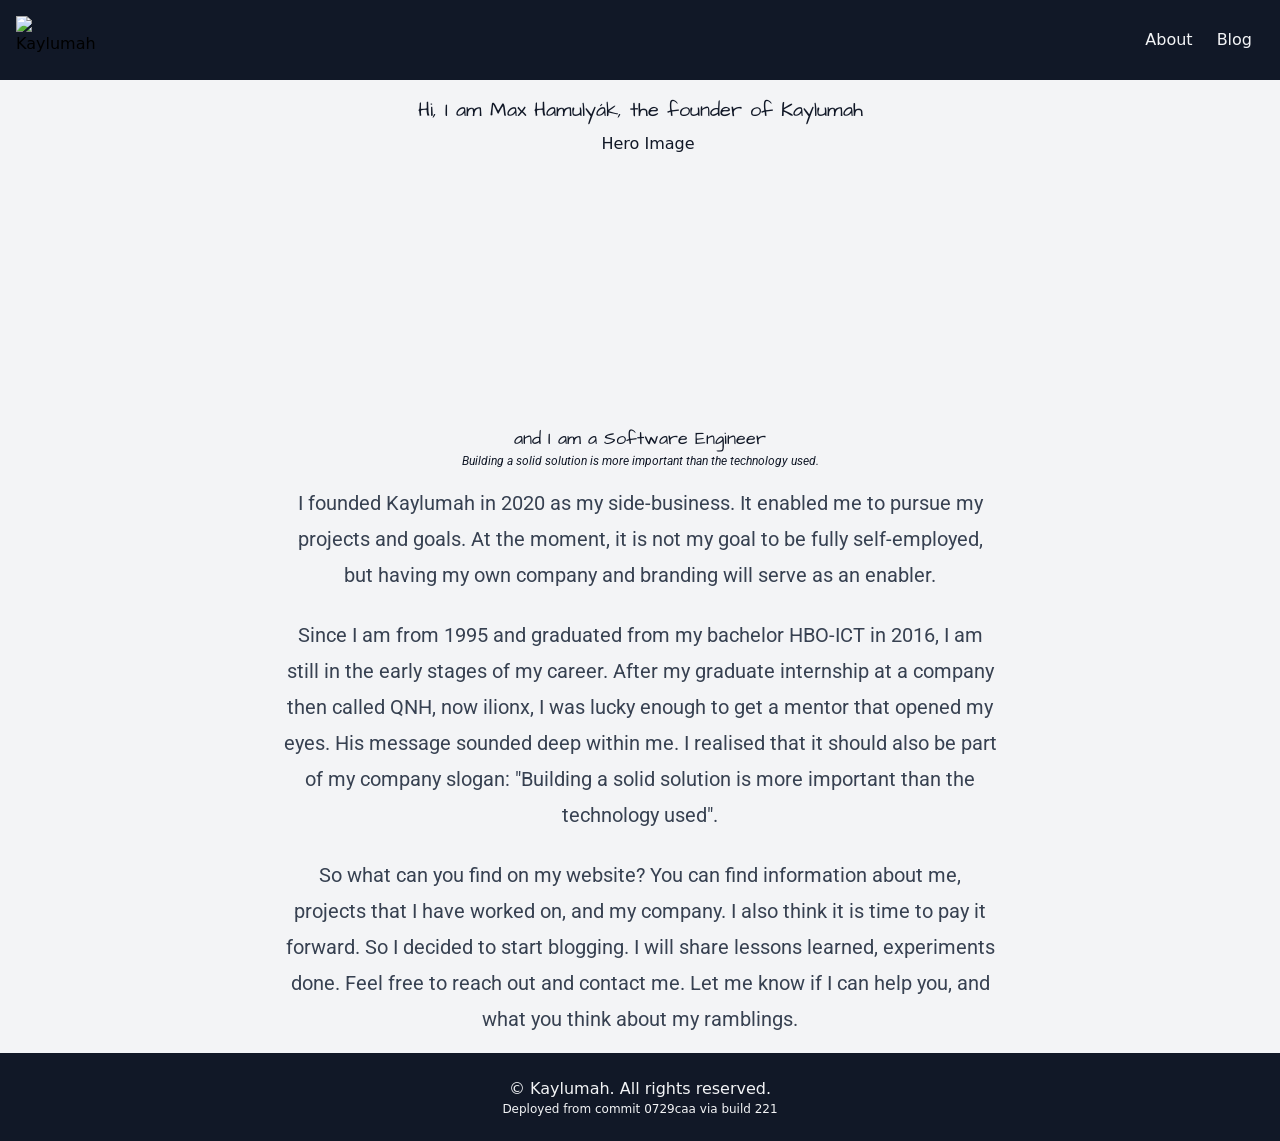
==== commit 5b93f2d0: "deploy: 0729caac9a88620d689c12eebf0b719c21d1b56a" ====
--- a/index.html
+++ b/index.html
@@ -11,18 +11,18 @@
         <link rel="manifest" href="/assets/images/site.webmanifest" />
         <link rel="mask-icon" href="/assets/images/safari-pinned-tab.svg" color="hotpink" />
         
-        <link href="/compiled.css?v=995b208" rel="stylesheet" />
-        <link href="/assets/prism.css?v=995b208" rel="stylesheet" />
-        
-        
-
-
-<!-- Begin Kaylumah SEO tag v995b208 -->
+        <link href="/compiled.css?v=0729caa" rel="stylesheet" />
+        <link href="/assets/prism.css?v=0729caa" rel="stylesheet" />
+        
+        
+
+
+<!-- Begin Kaylumah SEO tag v0729caa -->
 
 <title>Max Hamulyák · Kaylumah</title>
 <link rel="canonical" href="https://kaylumah.nl/" />
 
-<meta name="generator" content="Kaylumah v995b208" />
+<meta name="generator" content="Kaylumah v0729caa" />
 <meta name="description" content="A blog and portfolio website for Kaylumah, a company founded by Max Hamulyák">
 <!-- <meta name="keywords" content="Developer,Blog,Max Hamulyák"> -->
 <meta name="author" content="Max Hamulyák">
@@ -64,9 +64,9 @@
             |___/                                  
                                                    
  © Kaylumah. All rights reserved.                             
- 995b2086363057fc11d06b806925f7c3c1fd8456                              
+ 0729caac9a88620d689c12eebf0b719c21d1b56a                              
  2.1.3                               
- 08/22/2021 14:56:56 +00:00
+ 08/28/2021 14:26:25 +00:00
  site: 5779c7fd-cd79-5890-b41c-18d7868b3777
  page: 2ae17227-14a8-5f00-a75c-1df9eb5c746e                                  
                                                    
@@ -228,7 +228,7 @@
         </div>
         <div class="pt-2 flex flex-col text-center text-gray-100">
             <span>© Kaylumah. All rights reserved.</span>
-            <span class="text-xs">Deployed from commit <a class="hover:text-gray-400" href="https://github.com/kaylumah/kaylumah.github.io/commit/995b2086363057fc11d06b806925f7c3c1fd8456">995b208</a> via build <a class="hover:text-gray-400" href="https://github.com/kaylumah/kaylumah.github.io/actions/runs/1155965453">219</a></span>
+            <span class="text-xs">Deployed from commit <a class="hover:text-gray-400" href="https://github.com/kaylumah/kaylumah.github.io/commit/0729caac9a88620d689c12eebf0b719c21d1b56a">0729caa</a> via build <a class="hover:text-gray-400" href="https://github.com/kaylumah/kaylumah.github.io/actions/runs/1177326087">221</a></span>
         </div>
         <div class="pt-2 flex justify-center space-x-6">
             <a href="/" class="text-gray-100 hover:text-gray-400">
@@ -239,7 +239,7 @@
     </div>
 </footer>
         </div>
-        <script src="/assets/prism.js?v=995b208"></script>
+        <script src="/assets/prism.js?v=0729caa"></script>
         
     </body>
 </html>
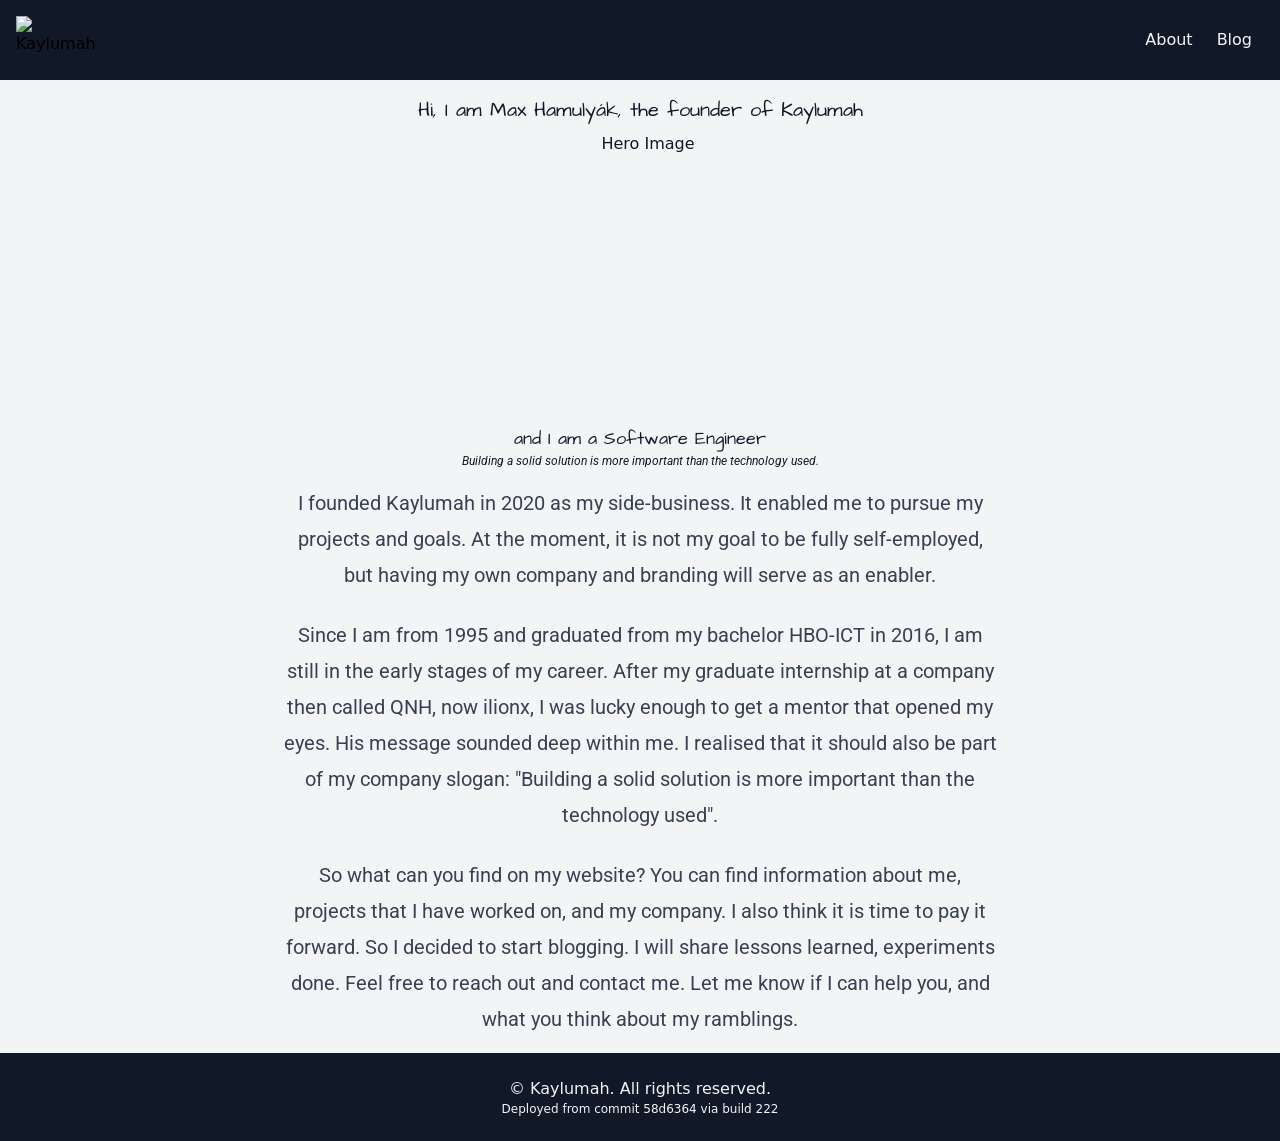
==== commit a106d38c: "deploy: 58d6364732a68109de1ba73c7a5e1adf3fe48277" ====
--- a/index.html
+++ b/index.html
@@ -11,18 +11,18 @@
         <link rel="manifest" href="/assets/images/site.webmanifest" />
         <link rel="mask-icon" href="/assets/images/safari-pinned-tab.svg" color="hotpink" />
         
-        <link href="/compiled.css?v=0729caa" rel="stylesheet" />
-        <link href="/assets/prism.css?v=0729caa" rel="stylesheet" />
-        
-        
-
-
-<!-- Begin Kaylumah SEO tag v0729caa -->
+        <link href="/compiled.css?v=58d6364" rel="stylesheet" />
+        <link href="/assets/prism.css?v=58d6364" rel="stylesheet" />
+        
+        
+
+
+<!-- Begin Kaylumah SEO tag v58d6364 -->
 
 <title>Max Hamulyák · Kaylumah</title>
 <link rel="canonical" href="https://kaylumah.nl/" />
 
-<meta name="generator" content="Kaylumah v0729caa" />
+<meta name="generator" content="Kaylumah v58d6364" />
 <meta name="description" content="A blog and portfolio website for Kaylumah, a company founded by Max Hamulyák">
 <!-- <meta name="keywords" content="Developer,Blog,Max Hamulyák"> -->
 <meta name="author" content="Max Hamulyák">
@@ -64,9 +64,9 @@
             |___/                                  
                                                    
  © Kaylumah. All rights reserved.                             
- 0729caac9a88620d689c12eebf0b719c21d1b56a                              
+ 58d6364732a68109de1ba73c7a5e1adf3fe48277                              
  2.1.3                               
- 08/28/2021 14:26:25 +00:00
+ 08/28/2021 19:50:38 +00:00
  site: 5779c7fd-cd79-5890-b41c-18d7868b3777
  page: 2ae17227-14a8-5f00-a75c-1df9eb5c746e                                  
                                                    
@@ -228,7 +228,7 @@
         </div>
         <div class="pt-2 flex flex-col text-center text-gray-100">
             <span>© Kaylumah. All rights reserved.</span>
-            <span class="text-xs">Deployed from commit <a class="hover:text-gray-400" href="https://github.com/kaylumah/kaylumah.github.io/commit/0729caac9a88620d689c12eebf0b719c21d1b56a">0729caa</a> via build <a class="hover:text-gray-400" href="https://github.com/kaylumah/kaylumah.github.io/actions/runs/1177326087">221</a></span>
+            <span class="text-xs">Deployed from commit <a class="hover:text-gray-400" href="https://github.com/kaylumah/kaylumah.github.io/commit/58d6364732a68109de1ba73c7a5e1adf3fe48277">58d6364</a> via build <a class="hover:text-gray-400" href="https://github.com/kaylumah/kaylumah.github.io/actions/runs/1177808569">222</a></span>
         </div>
         <div class="pt-2 flex justify-center space-x-6">
             <a href="/" class="text-gray-100 hover:text-gray-400">
@@ -239,7 +239,7 @@
     </div>
 </footer>
         </div>
-        <script src="/assets/prism.js?v=0729caa"></script>
+        <script src="/assets/prism.js?v=58d6364"></script>
         
     </body>
 </html>
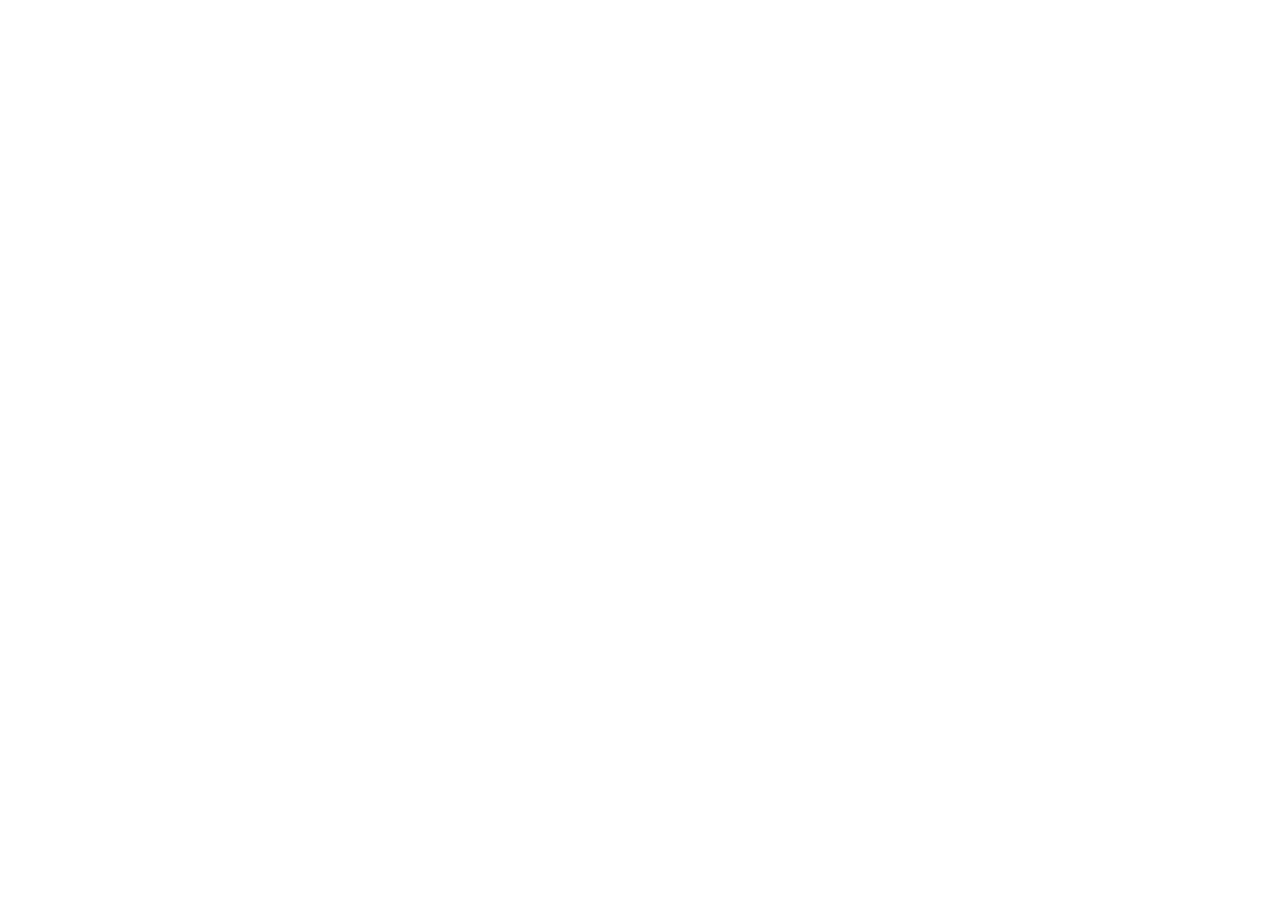
==== commit 12e810ea: "first commit" ====
--- a/index.html
+++ b/index.html
@@ -1,245 +1,26 @@
 <!DOCTYPE html>
-<html lang="en">
-    <head>
-        <meta charset="UTF-8" />
-        <meta name="viewport" content="width=device-width, initial-scale=1.0" />
-
-        <link rel="icon" href="/assets/images/favicon.ico" />
-        <link rel="apple-touch-icon" sizes="180x180" href="/assets/images/apple-touch-icon.png" />
-        <link rel="icon" type="image/png" sizes="32x32" href="/assets/images/favicon-32x32.png" />
-        <link rel="icon" type="image/png" sizes="16x16" href="/assets/images/favicon-16x16.png" />
-        <link rel="manifest" href="/assets/images/site.webmanifest" />
-        <link rel="mask-icon" href="/assets/images/safari-pinned-tab.svg" color="hotpink" />
-        
-        <link href="/compiled.css?v=58d6364" rel="stylesheet" />
-        <link href="/assets/prism.css?v=58d6364" rel="stylesheet" />
-        
-        
-
-
-<!-- Begin Kaylumah SEO tag v58d6364 -->
-
-<title>Max Hamulyák · Kaylumah</title>
-<link rel="canonical" href="https://kaylumah.nl/" />
-
-<meta name="generator" content="Kaylumah v58d6364" />
-<meta name="description" content="A blog and portfolio website for Kaylumah, a company founded by Max Hamulyák">
-<!-- <meta name="keywords" content="Developer,Blog,Max Hamulyák"> -->
-<meta name="author" content="Max Hamulyák">
-<meta name="copyright" content="© Kaylumah. All rights reserved.">
-
-<meta property="og:locale" content="en" />
-<meta property="og:site_name" content="Max Hamulyák · Kaylumah" />
-<meta property="og:type" content="website">
-<meta property="og:title" content="">
-<meta property="og:url" content="https://kaylumah.nl/">
-<meta property="og:image" content="https://kaylumah.nl/assets/images/social_preview.png">
-<meta property="og:description" content="A blog and portfolio website for Kaylumah, a company founded by Max Hamulyák">
-
-<meta name="twitter:card" content="summary_large_image">
-<meta name="twitter:title" content="">
-<meta name="twitter:site" content="@kaylumah">
-<meta name="twitter:creator" content="@kaylumah" />
-<meta name="twitter:description" content="A blog and portfolio website for Kaylumah, a company founded by Max Hamulyák">
-<meta name="twitter:image" content="https://kaylumah.nl/assets/images/social_preview.png">
-
-<!-- End Kaylumah SEO tag -->
-        <!-- BEGIN Feed MetaData-->
-<link
-  type="application/atom+xml"
-  rel="alternate"
-  href="https://kaylumah.nl/feed.xml"
-  title="Max Hamulyák · Kaylumah RSS Feed"
-/>
-<!-- END Feed MetaData -->
-
-
-        <!--
-                                                   
-  _  __           _                       _        
- | |/ /__ _ _   _| |_   _ _ __ ___   __ _| |__     
- | ' // _` | | | | | | | | '_ ` _ \ / _` | '_ \    
- | . \ (_| | |_| | | |_| | | | | | | (_| | | | |   
- |_|\_\__,_|\__, |_|\__,_|_| |_| |_|\__,_|_| |_|   
-            |___/                                  
-                                                   
- © Kaylumah. All rights reserved.                             
- 58d6364732a68109de1ba73c7a5e1adf3fe48277                              
- 2.1.3                               
- 08/28/2021 19:50:38 +00:00
- site: 5779c7fd-cd79-5890-b41c-18d7868b3777
- page: 2ae17227-14a8-5f00-a75c-1df9eb5c746e                                  
-                                                   
- You found 🧸                                      
-                                                   
-                                                   
--->
-
-<script>
-
-  const consoleSignatureText = '%c👨‍💻 Thank you for your visit to my little spot on the internet, be welcome! 🧸';
-  const consoleSignatureStyle = `
-  font-size: 16px;
-  background: #4cae50;
-  color: white;
-  text-align: center;
-  padding: 10px 15px;
-  width: 100%;
-  border-radius: 20px;
-`;
-  console.log(consoleSignatureText, consoleSignatureStyle);
-</script>
-        
-        <!-- Place your kit's code here -->
-        <script data-search-pseudo-elements defer src="https://kit.fontawesome.com/61d3312dd9.js" crossorigin="anonymous"></script>
-        
-        
-<script>
-if(!(window.doNotTrack === "1" || navigator.doNotTrack === "1" || navigator.doNotTrack === "yes" || navigator.msDoNotTrack === "1")) {
-  (function(i,s,o,g,r,a,m){i['GoogleAnalyticsObject']=r;i[r]=i[r]||function(){
-  (i[r].q=i[r].q||[]).push(arguments)},i[r].l=1*new Date();a=s.createElement(o),
-  m=s.getElementsByTagName(o)[0];a.async=1;a.src=g;m.parentNode.insertBefore(a,m)
-  })(window,document,'script','https://www.google-analytics.com/analytics.js','ga');
-
-  ga('create', 'UA-168549883-1', 'auto');
-  ga('send', 'pageview');
-}
-</script>
-  
-
-
-        <link rel="preconnect" href="https://fonts.gstatic.com" crossorigin />
-        <link rel="preload" as="style" href="https://fonts.googleapis.com/css2?family=Architects+Daughter&family=Roboto&display=swap" />
-        <link rel="stylesheet" href="https://fonts.googleapis.com/css2?family=Architects+Daughter&family=Roboto&display=swap" media="print" onload="this.media='all'" />
-        <noscript>
-            <link rel="stylesheet" href="https://fonts.googleapis.com/css2?family=Architects+Daughter&family=Roboto&display=swap" />
-        </noscript>
-    </head>
-    <body class="line-numbers bg-gray-100 fa-colors">
-        <div class="flex flex-col h-screen">
-            <header class="bg-gray-900">
-    <nav class="flex flex-wrap items-center justify-between py-4 px-4">
-        <div>
-            <a href="/" rel="author">
-                <!-- <img class="block md:hidden h-12 w-auto" src="/assets/logo_small.svg" alt="Kaylumah" /> -->
-                <img class="h-12 w-20" height="48" width="80" src="/assets/logo.svg" alt="Kaylumah" />
-            </a>
-        </div>
-        <div class="flex md:hidden">
-            <button id="hamburger" class="inline-flex items-center justify-center p-2 rounded-md text-gray-100 hover:text-gray-400 hover:bg-gray-500">
-                <span class="sr-only">Open main menu</span>
-                <svg class="toggle block h-6 w-6" xmlns="http://www.w3.org/2000/svg" fill="none" viewBox="0 0 24 24" stroke="currentColor" aria-hidden="true">
-                    <path stroke-linecap="round" stroke-linejoin="round" stroke-width="2" d="M4 6h16M4 12h16M4 18h16" />
-                </svg>
-                <svg class="toggle hidden h-6 w-6" xmlns="http://www.w3.org/2000/svg" fill="none" viewBox="0 0 24 24" stroke="currentColor" aria-hidden="true">
-                    <path stroke-linecap="round" stroke-linejoin="round" stroke-width="2" d="M6 18L18 6M6 6l12 12" />
-                </svg>
-            </button>
-        </div>
-        <div class="toggle hidden md:flex w-full md:w-auto text-right text-bold mt-5 md:mt-0 border-t-2 border-gray-600 md:border-none"><a href="/about.html" class="block md:inline-block text-gray-100 hover:text-gray-400 px-3 py-3 border-b-2 border-gray-600 md:border-none">
-                About
-            </a><a href="/blog.html" class="block md:inline-block text-gray-100 hover:text-gray-400 px-3 py-3 border-b-2 border-gray-600 md:border-none">
-                Blog
-            </a></div>
-    </nav>
-     <script>
-        document.getElementById('hamburger').onclick = function toggleMenu() {
-        const navToggle = document.getElementsByClassName('toggle');
-            for (let i = 0; i < navToggle.length; i++) {
-                navToggle.item(i).classList.toggle('hidden');
-            }
-        };
-    </script>
-</header>
-
-            <main class="flex-1 py-4 text-gray-900">
-                <div class="flex flex-col text-center px-4">
-  <h1 class="font-architect text-xl">Hi, I am Max Hamulyák, the founder of Kaylumah</h1>
-  <section class="w-1/3 mx-auto pt-2 pb-4">
-    <img class="rounded-full" src="/assets/avatar_background.svg" alt="Hero Image" width="1310" height="873" >
-  </section>
-  <h2 class="font-architect text-lg">and I am a Software Engineer</h2>
-  <section class="italic font-roboto text-xs">
-    <span>Building a solid solution is more important than the technology used.</span>
-  </section>
-  <section class="pt-4 font-roboto prose md:prose-lg lg:prose-xl mx-auto">
-        <p>
-          I founded Kaylumah in 2020 as my side-business. It enabled me to pursue my
-          projects and goals. At the moment, it is not my goal to be fully
-          self-employed, but having my own company and branding will serve as an
-          enabler.
-        </p>
-        <p>
-          Since I am from 1995 and graduated from my bachelor HBO-ICT in 2016, I am
-          still in the early stages of my career. After my graduate internship at a
-          company then called QNH, now ilionx, I was lucky enough to get a mentor that
-          opened my eyes. His message sounded deep within me. I realised that it
-          should also be part of my company slogan: "Building a solid solution is more
-          important than the technology used".
-        </p>
-        <p>
-          So what can you find on my website? You can find information about me,
-          projects that I have worked on, and my company. I also think it is time to
-          pay it forward. So I decided to start blogging. I will share lessons
-          learned, experiments done. Feel free to reach out and contact me. Let me
-          know if I can help you, and what you think about my ramblings.
-        </p>
-  </section>
-</div>
-                <button class="fixed z-50 bottom-4 right-4 w-16 h-16 rounded-full bg-gray-300 text-white block" onclick="topFunction()" id="myBtn" title="Go to top">
-    <span class="sr-only">Back to top!</span>
-    <em class="fad fa-angle-double-up fa-lg"></em>
-</button>
-<script>
-    var mybutton = document.getElementById("myBtn");
-
-    window.onscroll = function() {scrollFunction()};
-
-    function scrollFunction() {
-        if (document.body.scrollTop > 20 || document.documentElement.scrollTop > 20) {
-            mybutton.style.display = "block";
-        }
-        else {
-            mybutton.style.display = "none";
-        }
-    }
-    function topFunction() {
-        document.body.scrollTop = 0;
-        document.documentElement.scrollTop = 0;
-    }
-</script>
-            </main>
-            <footer class="bg-gray-900">
-    <div class="py-4 px-4">
-        <div class="flex justify-center space-x-6">
-            
-            <a target="_blank" rel=”noopener” href="https://www.linkedin.com/in/maxhamulyak" class="text-gray-100 hover:text-gray-400">
-                <span class="sr-only">LinkedIn</span>
-                <em class="fab fa-linkedin fa-lg"></em>
-            </a>
-            <a target="_blank" rel=”noopener” href="https://github.com/kaylumah" class="text-gray-100 hover:text-gray-400">
-                <span class="sr-only">GitHub</span>
-                <em class="fab fa-github-square fa-lg"></em>
-            </a>
-            <a target="_blank" rel=”noopener” href="https://twitter.com/kaylumah" class="text-gray-100 hover:text-gray-400">
-                <span class="sr-only">Twitter</span>
-                <em class="fab fa-twitter-square fa-lg"></em>
-            </a>
-        </div>
-        <div class="pt-2 flex flex-col text-center text-gray-100">
-            <span>© Kaylumah. All rights reserved.</span>
-            <span class="text-xs">Deployed from commit <a class="hover:text-gray-400" href="https://github.com/kaylumah/kaylumah.github.io/commit/58d6364732a68109de1ba73c7a5e1adf3fe48277">58d6364</a> via build <a class="hover:text-gray-400" href="https://github.com/kaylumah/kaylumah.github.io/actions/runs/1177808569">222</a></span>
-        </div>
-        <div class="pt-2 flex justify-center space-x-6">
-            <a href="/" class="text-gray-100 hover:text-gray-400">
-                <span class="sr-only">Kaylumah</span>
-                <em class="fak fa-logo-kaylumah fa-lg"></em>
-            </a>
-        </div>
-    </div>
-</footer>
-        </div>
-        <script src="/assets/prism.js?v=58d6364"></script>
-        
-    </body>
+<html>
+  <head>
+    <meta charset="utf-8" />
+    <title>Redirecting to github.com/kaylumah</title>
+    <meta http-equiv="refresh" content="0; URL=https://github.com/kaylumah">
+    <link href="https://github.com/kaylumah" rel="me">
+    <link href="https://kaylumah.nl" rel="me">
+    <link href="https://mastodon.nl/@kaylumah" rel="me">
+  </head>
+  <body style="margin: 0; padding: 0">
+    <a
+      href="https://github.com/kaylumah"
+      style="
+        display: block;
+        height: 100vh;
+        width: 100vw;
+        margin: 0;
+        padding: 0;
+        color: white;
+      "
+    >
+      github.com/kaylumah
+    </a>
+  </body>
 </html>
